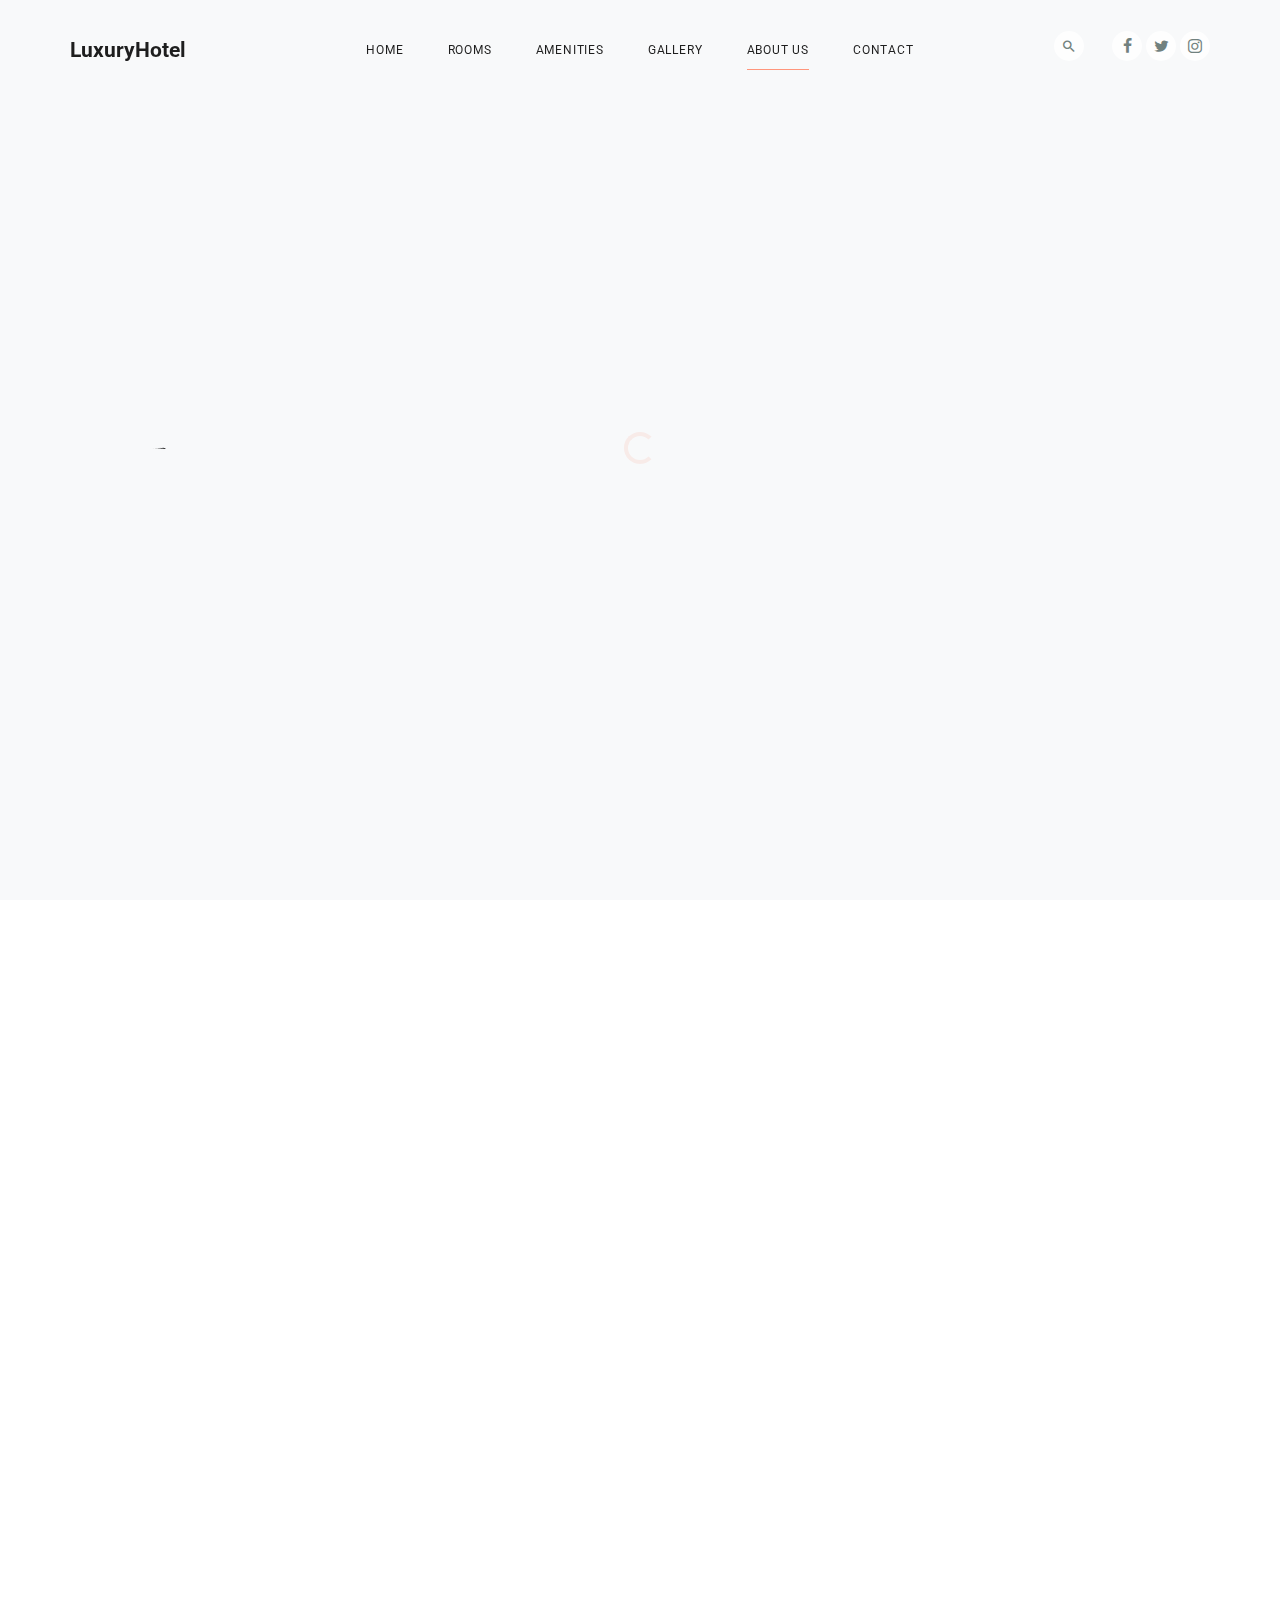
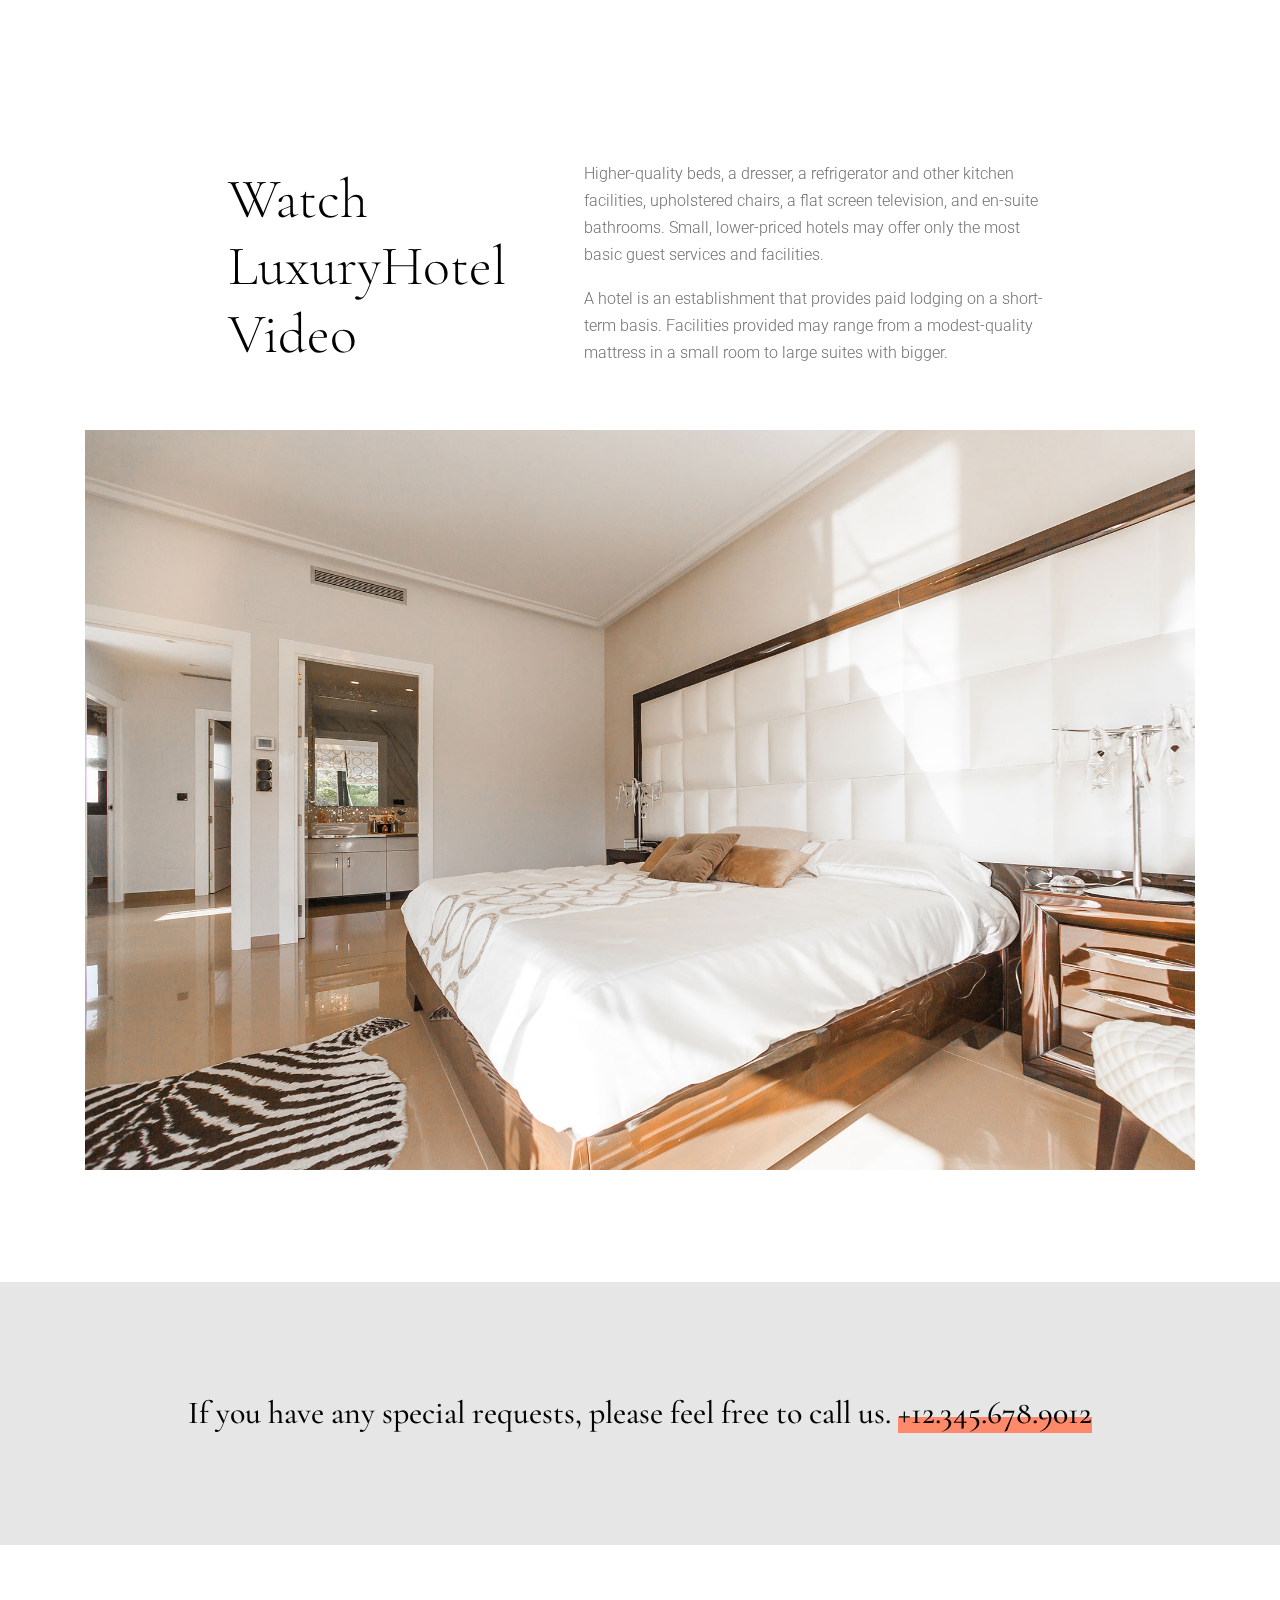
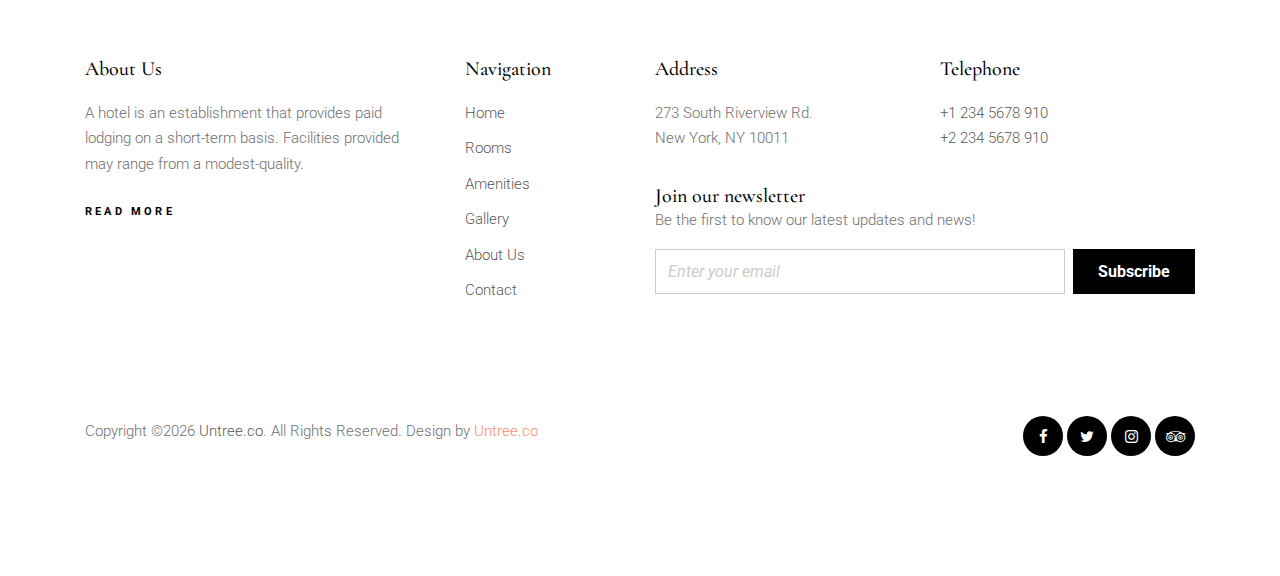
==== about.html @ 6762f660 "comienzo del proyecto" ====
<!-- /*
* Template Name: LuxuryHotel
* Template Author: Untree.co
* Tempalte URI: https://untree.co/
* License: https://creativecommons.org/licenses/by/3.0/
*/ -->
<!doctype html>
<html lang="en">

<head>
  <meta charset="utf-8">
  <meta name="viewport" content="width=device-width, initial-scale=1, shrink-to-fit=no">
  <meta name="author" content="Untree.co">
  <link rel="shortcut icon" href="favicon.png">

  <meta name="description" content="" />
  <meta name="keywords" content="" />

    <link href="https://fonts.googleapis.com/css?family=Cormorant+Garamond:400,500i,700|Roboto:300,400,500,700&display=swap" rel="stylesheet">

    <link rel="stylesheet" href="css/vendor/icomoon/style.css">
    <link rel="stylesheet" href="css/vendor/owl.carousel.min.css">
    <link rel="stylesheet" href="css/vendor/aos.css">
    <link rel="stylesheet" href="css/vendor/animate.min.css">
    <link rel="stylesheet" href="css/vendor/bootstrap.css">
    <link rel="stylesheet" href="css/vendor/jquery.fancybox.min.css">

    <!-- Theme Style -->
    <link rel="stylesheet" href="css/style.css">

    <title>LuxuryHotel Free HTML Template by Untree.co</title>
  </head>
  <body>
    
    <div id="untree_co--overlayer"></div>
    <div class="loader">
      <div class="spinner-border text-primary" role="status">
        <span class="sr-only">Loading...</span>
      </div>
    </div>

    
    <nav class="untree_co--site-mobile-menu">
      <div class="close-wrap d-flex">
        <a href="#" class="d-flex ml-auto js-menu-toggle">
          <span class="close-label">Close</span>
          <div class="close-times">
            <span class="bar1"></span>
            <span class="bar2"></span>
          </div>
        </a>
      </div>
      <div class="site-mobile-inner"></div>
    </nav>


    <div class="untree_co--site-wrap">

      <nav class="untree_co--site-nav dark js-sticky-nav">
        <div class="container d-flex align-items-center">
          <div class="logo-wrap">
            <a href="index.html" class="untree_co--site-logo">LuxuryHotel</a>
          </div>
          <div class="site-nav-ul-wrap text-center d-none d-lg-block">
            <ul class="site-nav-ul js-clone-nav">
              <li><a href="index.html">Home</a></li>
              <li class="has-children">
                <a href="rooms.html">Rooms</a>
                <ul class="dropdown">
                  <li class="has-children">
                    <a href="#">King Bedroom</a>
                    <ul class="dropdown">
                      <li>
                        <a href="#">King Bedroom</a>
                      </li>
                      <li>
                        <a href="#">Queen &amp; Double Bedroom</a>
                      </li>
                      <li>
                        <a href="#">Le Voila Suite</a>
                      </li>
                    </ul>
                  </li>
                  <li>
                    <a href="#">Queen &amp; Double Bedroom</a>
                  </li>
                  <li>
                    <a href="#">Le Voila Suite</a>
                  </li>
                </ul>
              </li>
              <li><a href="amenities.html">Amenities</a></li>
              <li><a href="gallery.html">Gallery</a></li>
              <li class="active"><a href="about.html">About Us</a></li>
              <li><a href="contact.html">Contact</a></li>
            </ul>
          </div>
          <div class="icons-wrap text-md-right">

            <ul class="icons-top d-none d-lg-block">
              <li class="mr-4">
                <a href="#" class="js-search-toggle"><span class="icon-search2"></span></a>
              </li>
              <li>
                <a href="#"><span class="icon-facebook"></span></a>
              </li>
              <li>
                <a href="#"><span class="icon-twitter"></span></a>
              </li>
              <li>
                <a href="#"><span class="icon-instagram"></span></a>
              </li>
            </ul>

            <!-- Mobile Toggle -->
            <a href="#" class="d-block d-lg-none burger js-menu-toggle" data-toggle="collapse" data-target="#main-navbar">
              <span></span>
            </a>
          </div>
        </div>
      </nav>

      <main class="untree_co--site-main">
        

        <div class="untree_co--site-hero inner-page bg-light" style="background-color: #fff;">
          <div class="container">
            <div class="row align-items-center">
              <div class="col-md-9">
                <div class="site-hero-contents" data-aos="fade-up">
                  <h1 class="hero-heading">About Luxury Hotel</h1>
                  <div class="sub-text w-75">
                    <p>Facilities provided may range from a modest-quality mattress in a small room to large suites with bigger.</p>
                  </div>
                </div>
              </div>
            </div>
          </div>
        </div>
        
        <div class="untree_co--site-section">

          <div class="container-fluid px-md-0">

            <div class="row justify-content-center text-center pt-0 pb-5">  
              <div class="col-lg-6 section-heading" data-aos="fade-up">
                <h3 class="text-center">The Management</h3>
              </div>
            </div>
            
            <div class="row no-gutters">
              <div class="col-md-4"  data-aos="fade-up">
                 <img src="images/room_1_b.jpg" alt="Image" class="img-fluid" data-jarallax-element="-140">
              </div>
              <div class="col-md-8">
                <div class="row justify-content-center">
                  <div class="col-md-10">
                    <h3 class="mb-4" data-aos="fade-up">Philosophy</h3>
                    <div class="row">
                      <div class="col-md-6" data-aos="fade-up">
                        
                        <p>A hotel is an establishment that provides paid lodging on a short-term basis. Facilities provided may range from a modest-quality mattress in a small room to large suites with bigger.</p>                  

                        <p>Higher-quality beds, a dresser, a refrigerator and other kitchen facilities, upholstered chairs, a flat screen television, and en-suite bathrooms. Small, lower-priced hotels may offer only the most basic guest services and facilities. </p>
                    
                      </div>
                      <div class="col-md-6"  data-aos="fade-up">
                        <p>Larger, higher-priced hotels may provide additional guest facilities such as a swimming pool, business centre (with computers, printers, and other office equipment), childcare, conference and event facilities, tennis or basketball courts, gymnasium, restaurants, day spa, and social function services.</p>
                      </div>
                    </div>
                  </div>
                </div>
                
              </div>
            </div>
            
          </div>

        </div>

        <div class="untree_co--site-section pt-0">
          <div class="container">
            <div class="row justify-content-center">
              <div class="col-md-9">
                <div class="row mb-5 align-items-center">
                  <div class="col-md-5 mr-auto">
                    <h2 class="display-4">Watch LuxuryHotel Video</h2>
                  </div>
                  <div class="col-md-7 ml-auto">
                     <p>Higher-quality beds, a dresser, a refrigerator and other kitchen facilities, upholstered chairs, a flat screen television, and en-suite bathrooms. Small, lower-priced hotels may offer only the most basic guest services and facilities. </p>
                     <p>A hotel is an establishment that provides paid lodging on a short-term basis. Facilities provided may range from a modest-quality mattress in a small room to large suites with bigger.</p>                  
                  </div>
                </div>
              </div>
            </div>
            <div class="row">
              <div class="col-md-12">
                <img src="images/slider_2.jpg" alt="Image" class="img-fluid">
              </div>
            </div>
          </div>
        </div>

        <div class="untree_co--site-section py-5 bg-body-darker cta">
          <div class="container">
            <div class="row">
              <div class="col-12 text-center">
                <h3 class="m-0 p-0">If you have any special requests, please feel free to call us. <a href="tel://+123456789012">+12.345.678.9012</a></h3>
              </div>
            </div>
          </div>
        </div>

      </main>
      <footer class="untree_co--site-footer">

        <div class="container">
          <div class="row">
            <div class="col-md-4 pr-md-5">
              <h3>About Us</h3>
              <p>A hotel is an establishment that provides paid lodging on a short-term basis. Facilities provided may range from a modest-quality.</p>
              <p><a href="#" class="readmore">Read more</a></p>
            </div>
            <div class="col-md-8 ml-auto">
              <div class="row">
                <div class="col-md-3">
                  <h3>Navigation</h3>
                  <ul class="list-unstyled">
                    <li><a href="#">Home</a></li>
                    <li><a href="#">Rooms</a></li>
                    <li><a href="#">Amenities</a></li>
                    <li><a href="#">Gallery</a></li>
                    <li><a href="#">About Us</a></li>
                    <li><a href="#">Contact</a></li>
                  </ul>
                </div>
                <div class="col-md-9 ml-auto">
                  <div class="row mb-3">
                    <div class="col-md-6">
                      <h3>Address</h3>
                      <address>273 South Riverview Rd. <br> New York, NY 10011</address>
                    </div>
                    <div class="col-md-6">
                      <h3>Telephone</h3>
                      <p>
                        <a href="#">+1 234 5678 910</a> <br>
                        <a href="#">+2 234 5678 910</a>
                      </p>
                    </div>
                  </div>

                  <h3 class="mb-0">Join our newsletter</h3>
                  <p>Be the first to know our latest updates and news!</p>
                  <form action="#" method="" class="form-subscribe">
                    <div class="form-group d-flex">
                      <input type="email" class="form-control mr-2" placeholder="Enter your email">
                      <input type="submit" value="Subscribe" class="btn btn-black px-4 text-white">
                    </div>
                  </form>
                </div>
                
              </div>
            </div>
          </div>
          <div class="row mt-5 pt-5 align-items-center">
            <div class="col-md-6 text-md-left">
              <!-- Link back to Untree.co can't be removed. Template is licensed under CC BY 3.0. If you purchased a license you can remove this. -->
              <p>
                Copyright &copy;<script>document.write(new Date().getFullYear());</script> <a href="index.html">Untree.co</a>. All Rights Reserved. Design by <a href="https://untree.co/" target="_blank" class="text-primary">Untree.co</a>
              </p>
            <!-- Link back to Untree.co can't be removed. Template is licensed under CC BY 3.0. If you purchased a license you can remove this. -->
            </div>
            <div class="col-md-6 text-md-right">
              <ul class="icons-top icons-dark">
              <li>
                <a href="#"><span class="icon-facebook"></span></a>
              </li>
              <li>
                <a href="#"><span class="icon-twitter"></span></a>
              </li>
              <li>
                <a href="#"><span class="icon-instagram"></span></a>
              </li>
              <li>
                <a href="#"><span class="icon-tripadvisor"></span></a>
              </li>
            </ul>

            </div>
          </div>
        </div>
        
      </footer>
    </div>
    <!-- Search -->
    <div class="search-wrap">
      <a href="#" class="close-search js-search-toggle">
        <span>Close</span>
      </a>
      <div class="container">
        <div class="row justify-content-center align-items-center text-center">
          <div class="col-md-12">
            <form action="#">
              <input type="search" name="s" id="s" placeholder="Type a keyword and hit enter..."  autocomplete="false">
            </form>    
          </div>
        </div>
      </div>
    </div>

    <script src="js/vendor/jquery-3.3.1.min.js"></script>
    <script src="js/vendor/popper.min.js"></script>
    <script src="js/vendor/bootstrap.min.js"></script>

    <script src="js/vendor/owl.carousel.min.js"></script>
    
    <script src="js/vendor/jarallax.min.js"></script>
    <script src="js/vendor/jarallax-element.min.js"></script>
    <script src="js/vendor/ofi.min.js"></script>

    <script src="js/vendor/aos.js"></script>

    <script src="js/vendor/jquery.lettering.js"></script>
    <script src="js/vendor/jquery.sticky.js"></script>

    <script src="js/vendor/jquery.fancybox.min.js"></script>

    <script src="js/vendor/TweenMax.min.js"></script>
    <script src="js/vendor/ScrollMagic.min.js"></script>
    <script src="js/vendor/scrollmagic.animation.gsap.min.js"></script>
    <script src="js/vendor/debug.addIndicators.min.js"></script>


    <script src="js/main.js"></script>
  </body>
</html>
---- css/vendor/icomoon/style.css ----
@font-face {
  font-family: 'icomoon';
  src:  url('fonts/icomoon.eot?10si43');
  src:  url('fonts/icomoon.eot?10si43#iefix') format('embedded-opentype'),
    url('fonts/icomoon.ttf?10si43') format('truetype'),
    url('fonts/icomoon.woff?10si43') format('woff'),
    url('fonts/icomoon.svg?10si43#icomoon') format('svg');
  font-weight: normal;
  font-style: normal;
}

[class^="icon-"], [class*=" icon-"] {
  /* use !important to prevent issues with browser extensions that change fonts */
  font-family: 'icomoon' !important;
  speak: none;
  font-style: normal;
  font-weight: normal;
  font-variant: normal;
  text-transform: none;
  line-height: 1;

  /* Better Font Rendering =========== */
  -webkit-font-smoothing: antialiased;
  -moz-osx-font-smoothing: grayscale;
}

.icon-asterisk:before {
  content: "\f069";
}
.icon-plus:before {
  content: "\f067";
}
.icon-question:before {
  content: "\f128";
}
.icon-minus:before {
  content: "\f068";
}
.icon-glass:before {
  content: "\f000";
}
.icon-music:before {
  content: "\f001";
}
.icon-search:before {
  content: "\f002";
}
.icon-envelope-o:before {
  content: "\f003";
}
.icon-heart:before {
  content: "\f004";
}
.icon-star:before {
  content: "\f005";
}
.icon-star-o:before {
  content: "\f006";
}
.icon-user:before {
  content: "\f007";
}
.icon-film:before {
  content: "\f008";
}
.icon-th-large:before {
  content: "\f009";
}
.icon-th:before {
  content: "\f00a";
}
.icon-th-list:before {
  content: "\f00b";
}
.icon-check:before {
  content: "\f00c";
}
.icon-close:before {
  content: "\f00d";
}
.icon-remove:before {
  content: "\f00d";
}
.icon-times:before {
  content: "\f00d";
}
.icon-search-plus:before {
  content: "\f00e";
}
.icon-search-minus:before {
  content: "\f010";
}
.icon-power-off:before {
  content: "\f011";
}
.icon-signal:before {
  content: "\f012";
}
.icon-cog:before {
  content: "\f013";
}
.icon-gear:before {
  content: "\f013";
}
.icon-trash-o:before {
  content: "\f014";
}
.icon-home:before {
  content: "\f015";
}
.icon-file-o:before {
  content: "\f016";
}
.icon-clock-o:before {
  content: "\f017";
}
.icon-road:before {
  content: "\f018";
}
.icon-download:before {
  content: "\f019";
}
.icon-arrow-circle-o-down:before {
  content: "\f01a";
}
.icon-arrow-circle-o-up:before {
  content: "\f01b";
}
.icon-inbox:before {
  content: "\f01c";
}
.icon-play-circle-o:before {
  content: "\f01d";
}
.icon-repeat:before {
  content: "\f01e";
}
.icon-rotate-right:before {
  content: "\f01e";
}
.icon-refresh:before {
  content: "\f021";
}
.icon-list-alt:before {
  content: "\f022";
}
.icon-lock:before {
  content: "\f023";
}
.icon-flag:before {
  content: "\f024";
}
.icon-headphones:before {
  content: "\f025";
}
.icon-volume-off:before {
  content: "\f026";
}
.icon-volume-down:before {
  content: "\f027";
}
.icon-volume-up:before {
  content: "\f028";
}
.icon-qrcode:before {
  content: "\f029";
}
.icon-barcode:before {
  content: "\f02a";
}
.icon-tag:before {
  content: "\f02b";
}
.icon-tags:before {
  content: "\f02c";
}
.icon-book:before {
  content: "\f02d";
}
.icon-bookmark:before {
  content: "\f02e";
}
.icon-print:before {
  content: "\f02f";
}
.icon-camera:before {
  content: "\f030";
}
.icon-font:before {
  content: "\f031";
}
.icon-bold:before {
  content: "\f032";
}
.icon-italic:before {
  content: "\f033";
}
.icon-text-height:before {
  content: "\f034";
}
.icon-text-width:before {
  content: "\f035";
}
.icon-align-left:before {
  content: "\f036";
}
.icon-align-center:before {
  content: "\f037";
}
.icon-align-right:before {
  content: "\f038";
}
.icon-align-justify:before {
  content: "\f039";
}
.icon-list:before {
  content: "\f03a";
}
.icon-dedent:before {
  content: "\f03b";
}
.icon-outdent:before {
  content: "\f03b";
}
.icon-indent:before {
  content: "\f03c";
}
.icon-video-camera:before {
  content: "\f03d";
}
.icon-image:before {
  content: "\f03e";
}
.icon-photo:before {
  content: "\f03e";
}
.icon-picture-o:before {
  content: "\f03e";
}
.icon-pencil:before {
  content: "\f040";
}
.icon-map-marker:before {
  content: "\f041";
}
.icon-adjust:before {
  content: "\f042";
}
.icon-tint:before {
  content: "\f043";
}
.icon-edit:before {
  content: "\f044";
}
.icon-pencil-square-o:before {
  content: "\f044";
}
.icon-share-square-o:before {
  content: "\f045";
}
.icon-check-square-o:before {
  content: "\f046";
}
.icon-arrows:before {
  content: "\f047";
}
.icon-step-backward:before {
  content: "\f048";
}
.icon-fast-backward:before {
  content: "\f049";
}
.icon-backward:before {
  content: "\f04a";
}
.icon-play:before {
  content: "\f04b";
}
.icon-pause:before {
  content: "\f04c";
}
.icon-stop:before {
  content: "\f04d";
}
.icon-forward:before {
  content: "\f04e";
}
.icon-fast-forward:before {
  content: "\f050";
}
.icon-step-forward:before {
  content: "\f051";
}
.icon-eject:before {
  content: "\f052";
}
.icon-chevron-left:before {
  content: "\f053";
}
.icon-chevron-right:before {
  content: "\f054";
}
.icon-plus-circle:before {
  content: "\f055";
}
.icon-minus-circle:before {
  content: "\f056";
}
.icon-times-circle:before {
  content: "\f057";
}
.icon-check-circle:before {
  content: "\f058";
}
.icon-question-circle:before {
  content: "\f059";
}
.icon-info-circle:before {
  content: "\f05a";
}
.icon-crosshairs:before {
  content: "\f05b";
}
.icon-times-circle-o:before {
  content: "\f05c";
}
.icon-check-circle-o:before {
  content: "\f05d";
}
.icon-ban:before {
  content: "\f05e";
}
.icon-arrow-left:before {
  content: "\f060";
}
.icon-arrow-right:before {
  content: "\f061";
}
.icon-arrow-up:before {
  content: "\f062";
}
.icon-arrow-down:before {
  content: "\f063";
}
.icon-mail-forward:before {
  content: "\f064";
}
.icon-share:before {
  content: "\f064";
}
.icon-expand:before {
  content: "\f065";
}
.icon-compress:before {
  content: "\f066";
}
.icon-exclamation-circle:before {
  content: "\f06a";
}
.icon-gift:before {
  content: "\f06b";
}
.icon-leaf:before {
  content: "\f06c";
}
.icon-fire:before {
  content: "\f06d";
}
.icon-eye:before {
  content: "\f06e";
}
.icon-eye-slash:before {
  content: "\f070";
}
.icon-exclamation-triangle:before {
  content: "\f071";
}
.icon-warning:before {
  content: "\f071";
}
.icon-plane:before {
  content: "\f072";
}
.icon-calendar:before {
  content: "\f073";
}
.icon-random:before {
  content: "\f074";
}
.icon-comment:before {
  content: "\f075";
}
.icon-magnet:before {
  content: "\f076";
}
.icon-chevron-up:before {
  content: "\f077";
}
.icon-chevron-down:before {
  content: "\f078";
}
.icon-retweet:before {
  content: "\f079";
}
.icon-shopping-cart:before {
  content: "\f07a";
}
.icon-folder:before {
  content: "\f07b";
}
.icon-folder-open:before {
  content: "\f07c";
}
.icon-arrows-v:before {
  content: "\f07d";
}
.icon-arrows-h:before {
  content: "\f07e";
}
.icon-bar-chart:before {
  content: "\f080";
}
.icon-bar-chart-o:before {
  content: "\f080";
}
.icon-twitter-square:before {
  content: "\f081";
}
.icon-facebook-square:before {
  content: "\f082";
}
.icon-camera-retro:before {
  content: "\f083";
}
.icon-key:before {
  content: "\f084";
}
.icon-cogs:before {
  content: "\f085";
}
.icon-gears:before {
  content: "\f085";
}
.icon-comments:before {
  content: "\f086";
}
.icon-thumbs-o-up:before {
  content: "\f087";
}
.icon-thumbs-o-down:before {
  content: "\f088";
}
.icon-star-half:before {
  content: "\f089";
}
.icon-heart-o:before {
  content: "\f08a";
}
.icon-sign-out:before {
  content: "\f08b";
}
.icon-linkedin-square:before {
  content: "\f08c";
}
.icon-thumb-tack:before {
  content: "\f08d";
}
.icon-external-link:before {
  content: "\f08e";
}
.icon-sign-in:before {
  content: "\f090";
}
.icon-trophy:before {
  content: "\f091";
}
.icon-github-square:before {
  content: "\f092";
}
.icon-upload:before {
  content: "\f093";
}
.icon-lemon-o:before {
  content: "\f094";
}
.icon-phone:before {
  content: "\f095";
}
.icon-square-o:before {
  content: "\f096";
}
.icon-bookmark-o:before {
  content: "\f097";
}
.icon-phone-square:before {
  content: "\f098";
}
.icon-twitter:before {
  content: "\f099";
}
.icon-facebook:before {
  content: "\f09a";
}
.icon-facebook-f:before {
  content: "\f09a";
}
.icon-github:before {
  content: "\f09b";
}
.icon-unlock:before {
  content: "\f09c";
}
.icon-credit-card:before {
  content: "\f09d";
}
.icon-feed:before {
  content: "\f09e";
}
.icon-rss:before {
  content: "\f09e";
}
.icon-hdd-o:before {
  content: "\f0a0";
}
.icon-bullhorn:before {
  content: "\f0a1";
}
.icon-bell-o:before {
  content: "\f0a2";
}
.icon-certificate:before {
  content: "\f0a3";
}
.icon-hand-o-right:before {
  content: "\f0a4";
}
.icon-hand-o-left:before {
  content: "\f0a5";
}
.icon-hand-o-up:before {
  content: "\f0a6";
}
.icon-hand-o-down:before {
  content: "\f0a7";
}
.icon-arrow-circle-left:before {
  content: "\f0a8";
}
.icon-arrow-circle-right:before {
  content: "\f0a9";
}
.icon-arrow-circle-up:before {
  content: "\f0aa";
}
.icon-arrow-circle-down:before {
  content: "\f0ab";
}
.icon-globe:before {
  content: "\f0ac";
}
.icon-wrench:before {
  content: "\f0ad";
}
.icon-tasks:before {
  content: "\f0ae";
}
.icon-filter:before {
  content: "\f0b0";
}
.icon-briefcase:before {
  content: "\f0b1";
}
.icon-arrows-alt:before {
  content: "\f0b2";
}
.icon-group:before {
  content: "\f0c0";
}
.icon-users:before {
  content: "\f0c0";
}
.icon-chain:before {
  content: "\f0c1";
}
.icon-link:before {
  content: "\f0c1";
}
.icon-cloud:before {
  content: "\f0c2";
}
.icon-flask:before {
  content: "\f0c3";
}
.icon-cut:before {
  content: "\f0c4";
}
.icon-scissors:before {
  content: "\f0c4";
}
.icon-copy:before {
  content: "\f0c5";
}
.icon-files-o:before {
  content: "\f0c5";
}
.icon-paperclip:before {
  content: "\f0c6";
}
.icon-floppy-o:before {
  content: "\f0c7";
}
.icon-save:before {
  content: "\f0c7";
}
.icon-square:before {
  content: "\f0c8";
}
.icon-bars:before {
  content: "\f0c9";
}
.icon-navicon:before {
  content: "\f0c9";
}
.icon-reorder:before {
  content: "\f0c9";
}
.icon-list-ul:before {
  content: "\f0ca";
}
.icon-list-ol:before {
  content: "\f0cb";
}
.icon-strikethrough:before {
  content: "\f0cc";
}
.icon-underline:before {
  content: "\f0cd";
}
.icon-table:before {
  content: "\f0ce";
}
.icon-magic:before {
  content: "\f0d0";
}
.icon-truck:before {
  content: "\f0d1";
}
.icon-pinterest:before {
  content: "\f0d2";
}
.icon-pinterest-square:before {
  content: "\f0d3";
}
.icon-google-plus-square:before {
  content: "\f0d4";
}
.icon-google-plus:before {
  content: "\f0d5";
}
.icon-money:before {
  content: "\f0d6";
}
.icon-caret-down:before {
  content: "\f0d7";
}
.icon-caret-up:before {
  content: "\f0d8";
}
.icon-caret-left:before {
  content: "\f0d9";
}
.icon-caret-right:before {
  content: "\f0da";
}
.icon-columns:before {
  content: "\f0db";
}
.icon-sort:before {
  content: "\f0dc";
}
.icon-unsorted:before {
  content: "\f0dc";
}
.icon-sort-desc:before {
  content: "\f0dd";
}
.icon-sort-down:before {
  content: "\f0dd";
}
.icon-sort-asc:before {
  content: "\f0de";
}
.icon-sort-up:before {
  content: "\f0de";
}
.icon-envelope:before {
  content: "\f0e0";
}
.icon-linkedin:before {
  content: "\f0e1";
}
.icon-rotate-left:before {
  content: "\f0e2";
}
.icon-undo:before {
  content: "\f0e2";
}
.icon-gavel:before {
  content: "\f0e3";
}
.icon-legal:before {
  content: "\f0e3";
}
.icon-dashboard:before {
  content: "\f0e4";
}
.icon-tachometer:before {
  content: "\f0e4";
}
.icon-comment-o:before {
  content: "\f0e5";
}
.icon-comments-o:before {
  content: "\f0e6";
}
.icon-bolt:before {
  content: "\f0e7";
}
.icon-flash:before {
  content: "\f0e7";
}
.icon-sitemap:before {
  content: "\f0e8";
}
.icon-umbrella:before {
  content: "\f0e9";
}
.icon-clipboard:before {
  content: "\f0ea";
}
.icon-paste:before {
  content: "\f0ea";
}
.icon-lightbulb-o:before {
  content: "\f0eb";
}
.icon-exchange:before {
  content: "\f0ec";
}
.icon-cloud-download:before {
  content: "\f0ed";
}
.icon-cloud-upload:before {
  content: "\f0ee";
}
.icon-user-md:before {
  content: "\f0f0";
}
.icon-stethoscope:before {
  content: "\f0f1";
}
.icon-suitcase:before {
  content: "\f0f2";
}
.icon-bell:before {
  content: "\f0f3";
}
.icon-coffee:before {
  content: "\f0f4";
}
.icon-cutlery:before {
  content: "\f0f5";
}
.icon-file-text-o:before {
  content: "\f0f6";
}
.icon-building-o:before {
  content: "\f0f7";
}
.icon-hospital-o:before {
  content: "\f0f8";
}
.icon-ambulance:before {
  content: "\f0f9";
}
.icon-medkit:before {
  content: "\f0fa";
}
.icon-fighter-jet:before {
  content: "\f0fb";
}
.icon-beer:before {
  content: "\f0fc";
}
.icon-h-square:before {
  content: "\f0fd";
}
.icon-plus-square:before {
  content: "\f0fe";
}
.icon-angle-double-left:before {
  content: "\f100";
}
.icon-angle-double-right:before {
  content: "\f101";
}
.icon-angle-double-up:before {
  content: "\f102";
}
.icon-angle-double-down:before {
  content: "\f103";
}
.icon-angle-left:before {
  content: "\f104";
}
.icon-angle-right:before {
  content: "\f105";
}
.icon-angle-up:before {
  content: "\f106";
}
.icon-angle-down:before {
  content: "\f107";
}
.icon-desktop:before {
  content: "\f108";
}
.icon-laptop:before {
  content: "\f109";
}
.icon-tablet:before {
  content: "\f10a";
}
.icon-mobile:before {
  content: "\f10b";
}
.icon-mobile-phone:before {
  content: "\f10b";
}
.icon-circle-o:before {
  content: "\f10c";
}
.icon-quote-left:before {
  content: "\f10d";
}
.icon-quote-right:before {
  content: "\f10e";
}
.icon-spinner:before {
  content: "\f110";
}
.icon-circle:before {
  content: "\f111";
}
.icon-mail-reply:before {
  content: "\f112";
}
.icon-reply:before {
  content: "\f112";
}
.icon-github-alt:before {
  content: "\f113";
}
.icon-folder-o:before {
  content: "\f114";
}
.icon-folder-open-o:before {
  content: "\f115";
}
.icon-smile-o:before {
  content: "\f118";
}
.icon-frown-o:before {
  content: "\f119";
}
.icon-meh-o:before {
  content: "\f11a";
}
.icon-gamepad:before {
  content: "\f11b";
}
.icon-keyboard-o:before {
  content: "\f11c";
}
.icon-flag-o:before {
  content: "\f11d";
}
.icon-flag-checkered:before {
  content: "\f11e";
}
.icon-terminal:before {
  content: "\f120";
}
.icon-code:before {
  content: "\f121";
}
.icon-mail-reply-all:before {
  content: "\f122";
}
.icon-reply-all:before {
  content: "\f122";
}
.icon-star-half-empty:before {
  content: "\f123";
}
.icon-star-half-full:before {
  content: "\f123";
}
.icon-star-half-o:before {
  content: "\f123";
}
.icon-location-arrow:before {
  content: "\f124";
}
.icon-crop:before {
  content: "\f125";
}
.icon-code-fork:before {
  content: "\f126";
}
.icon-chain-broken:before {
  content: "\f127";
}
.icon-unlink:before {
  content: "\f127";
}
.icon-info:before {
  content: "\f129";
}
.icon-exclamation:before {
  content: "\f12a";
}
.icon-superscript:before {
  content: "\f12b";
}
.icon-subscript:before {
  content: "\f12c";
}
.icon-eraser:before {
  content: "\f12d";
}
.icon-puzzle-piece:before {
  content: "\f12e";
}
.icon-microphone:before {
  content: "\f130";
}
.icon-microphone-slash:before {
  content: "\f131";
}
.icon-shield:before {
  content: "\f132";
}
.icon-calendar-o:before {
  content: "\f133";
}
.icon-fire-extinguisher:before {
  content: "\f134";
}
.icon-rocket:before {
  content: "\f135";
}
.icon-maxcdn:before {
  content: "\f136";
}
.icon-chevron-circle-left:before {
  content: "\f137";
}
.icon-chevron-circle-right:before {
  content: "\f138";
}
.icon-chevron-circle-up:before {
  content: "\f139";
}
.icon-chevron-circle-down:before {
  content: "\f13a";
}
.icon-html5:before {
  content: "\f13b";
}
.icon-css3:before {
  content: "\f13c";
}
.icon-anchor:before {
  content: "\f13d";
}
.icon-unlock-alt:before {
  content: "\f13e";
}
.icon-bullseye:before {
  content: "\f140";
}
.icon-ellipsis-h:before {
  content: "\f141";
}
.icon-ellipsis-v:before {
  content: "\f142";
}
.icon-rss-square:before {
  content: "\f143";
}
.icon-play-circle:before {
  content: "\f144";
}
.icon-ticket:before {
  content: "\f145";
}
.icon-minus-square:before {
  content: "\f146";
}
.icon-minus-square-o:before {
  content: "\f147";
}
.icon-level-up:before {
  content: "\f148";
}
.icon-level-down:before {
  content: "\f149";
}
.icon-check-square:before {
  content: "\f14a";
}
.icon-pencil-square:before {
  content: "\f14b";
}
.icon-external-link-square:before {
  content: "\f14c";
}
.icon-share-square:before {
  content: "\f14d";
}
.icon-compass:before {
  content: "\f14e";
}
.icon-caret-square-o-down:before {
  content: "\f150";
}
.icon-toggle-down:before {
  content: "\f150";
}
.icon-caret-square-o-up:before {
  content: "\f151";
}
.icon-toggle-up:before {
  content: "\f151";
}
.icon-caret-square-o-right:before {
  content: "\f152";
}
.icon-toggle-right:before {
  content: "\f152";
}
.icon-eur:before {
  content: "\f153";
}
.icon-euro:before {
  content: "\f153";
}
.icon-gbp:before {
  content: "\f154";
}
.icon-dollar:before {
  content: "\f155";
}
.icon-usd:before {
  content: "\f155";
}
.icon-inr:before {
  content: "\f156";
}
.icon-rupee:before {
  content: "\f156";
}
.icon-cny:before {
  content: "\f157";
}
.icon-jpy:before {
  content: "\f157";
}
.icon-rmb:before {
  content: "\f157";
}
.icon-yen:before {
  content: "\f157";
}
.icon-rouble:before {
  content: "\f158";
}
.icon-rub:before {
  content: "\f158";
}
.icon-ruble:before {
  content: "\f158";
}
.icon-krw:before {
  content: "\f159";
}
.icon-won:before {
  content: "\f159";
}
.icon-bitcoin:before {
  content: "\f15a";
}
.icon-btc:before {
  content: "\f15a";
}
.icon-file:before {
  content: "\f15b";
}
.icon-file-text:before {
  content: "\f15c";
}
.icon-sort-alpha-asc:before {
  content: "\f15d";
}
.icon-sort-alpha-desc:before {
  content: "\f15e";
}
.icon-sort-amount-asc:before {
  content: "\f160";
}
.icon-sort-amount-desc:before {
  content: "\f161";
}
.icon-sort-numeric-asc:before {
  content: "\f162";
}
.icon-sort-numeric-desc:before {
  content: "\f163";
}
.icon-thumbs-up:before {
  content: "\f164";
}
.icon-thumbs-down:before {
  content: "\f165";
}
.icon-youtube-square:before {
  content: "\f166";
}
.icon-youtube:before {
  content: "\f167";
}
.icon-xing:before {
  content: "\f168";
}
.icon-xing-square:before {
  content: "\f169";
}
.icon-youtube-play:before {
  content: "\f16a";
}
.icon-dropbox:before {
  content: "\f16b";
}
.icon-stack-overflow:before {
  content: "\f16c";
}
.icon-instagram:before {
  content: "\f16d";
}
.icon-flickr:before {
  content: "\f16e";
}
.icon-adn:before {
  content: "\f170";
}
.icon-bitbucket:before {
  content: "\f171";
}
.icon-bitbucket-square:before {
  content: "\f172";
}
.icon-tumblr:before {
  content: "\f173";
}
.icon-tumblr-square:before {
  content: "\f174";
}
.icon-long-arrow-down:before {
  content: "\f175";
}
.icon-long-arrow-up:before {
  content: "\f176";
}
.icon-long-arrow-left:before {
  content: "\f177";
}
.icon-long-arrow-right:before {
  content: "\f178";
}
.icon-apple:before {
  content: "\f179";
}
.icon-windows:before {
  content: "\f17a";
}
.icon-android:before {
  content: "\f17b";
}
.icon-linux:before {
  content: "\f17c";
}
.icon-dribbble:before {
  content: "\f17d";
}
.icon-skype:before {
  content: "\f17e";
}
.icon-foursquare:before {
  content: "\f180";
}
.icon-trello:before {
  content: "\f181";
}
.icon-female:before {
  content: "\f182";
}
.icon-male:before {
  content: "\f183";
}
.icon-gittip:before {
  content: "\f184";
}
.icon-gratipay:before {
  content: "\f184";
}
.icon-sun-o:before {
  content: "\f185";
}
.icon-moon-o:before {
  content: "\f186";
}
.icon-archive:before {
  content: "\f187";
}
.icon-bug:before {
  content: "\f188";
}
.icon-vk:before {
  content: "\f189";
}
.icon-weibo:before {
  content: "\f18a";
}
.icon-renren:before {
  content: "\f18b";
}
.icon-pagelines:before {
  content: "\f18c";
}
.icon-stack-exchange:before {
  content: "\f18d";
}
.icon-arrow-circle-o-right:before {
  content: "\f18e";
}
.icon-arrow-circle-o-left:before {
  content: "\f190";
}
.icon-caret-square-o-left:before {
  content: "\f191";
}
.icon-toggle-left:before {
  content: "\f191";
}
.icon-dot-circle-o:before {
  content: "\f192";
}
.icon-wheelchair:before {
  content: "\f193";
}
.icon-vimeo-square:before {
  content: "\f194";
}
.icon-try:before {
  content: "\f195";
}
.icon-turkish-lira:before {
  content: "\f195";
}
.icon-plus-square-o:before {
  content: "\f196";
}
.icon-space-shuttle:before {
  content: "\f197";
}
.icon-slack:before {
  content: "\f198";
}
.icon-envelope-square:before {
  content: "\f199";
}
.icon-wordpress:before {
  content: "\f19a";
}
.icon-openid:before {
  content: "\f19b";
}
.icon-bank:before {
  content: "\f19c";
}
.icon-institution:before {
  content: "\f19c";
}
.icon-university:before {
  content: "\f19c";
}
.icon-graduation-cap:before {
  content: "\f19d";
}
.icon-mortar-board:before {
  content: "\f19d";
}
.icon-yahoo:before {
  content: "\f19e";
}
.icon-google:before {
  content: "\f1a0";
}
.icon-reddit:before {
  content: "\f1a1";
}
.icon-reddit-square:before {
  content: "\f1a2";
}
.icon-stumbleupon-circle:before {
  content: "\f1a3";
}
.icon-stumbleupon:before {
  content: "\f1a4";
}
.icon-delicious:before {
  content: "\f1a5";
}
.icon-digg:before {
  content: "\f1a6";
}
.icon-pied-piper-pp:before {
  content: "\f1a7";
}
.icon-pied-piper-alt:before {
  content: "\f1a8";
}
.icon-drupal:before {
  content: "\f1a9";
}
.icon-joomla:before {
  content: "\f1aa";
}
.icon-language:before {
  content: "\f1ab";
}
.icon-fax:before {
  content: "\f1ac";
}
.icon-building:before {
  content: "\f1ad";
}
.icon-child:before {
  content: "\f1ae";
}
.icon-paw:before {
  content: "\f1b0";
}
.icon-spoon:before {
  content: "\f1b1";
}
.icon-cube:before {
  content: "\f1b2";
}
.icon-cubes:before {
  content: "\f1b3";
}
.icon-behance:before {
  content: "\f1b4";
}
.icon-behance-square:before {
  content: "\f1b5";
}
.icon-steam:before {
  content: "\f1b6";
}
.icon-steam-square:before {
  content: "\f1b7";
}
.icon-recycle:before {
  content: "\f1b8";
}
.icon-automobile:before {
  content: "\f1b9";
}
.icon-car:before {
  content: "\f1b9";
}
.icon-cab:before {
  content: "\f1ba";
}
.icon-taxi:before {
  content: "\f1ba";
}
.icon-tree:before {
  content: "\f1bb";
}
.icon-spotify:before {
  content: "\f1bc";
}
.icon-deviantart:before {
  content: "\f1bd";
}
.icon-soundcloud:before {
  content: "\f1be";
}
.icon-database:before {
  content: "\f1c0";
}
.icon-file-pdf-o:before {
  content: "\f1c1";
}
.icon-file-word-o:before {
  content: "\f1c2";
}
.icon-file-excel-o:before {
  content: "\f1c3";
}
.icon-file-powerpoint-o:before {
  content: "\f1c4";
}
.icon-file-image-o:before {
  content: "\f1c5";
}
.icon-file-photo-o:before {
  content: "\f1c5";
}
.icon-file-picture-o:before {
  content: "\f1c5";
}
.icon-file-archive-o:before {
  content: "\f1c6";
}
.icon-file-zip-o:before {
  content: "\f1c6";
}
.icon-file-audio-o:before {
  content: "\f1c7";
}
.icon-file-sound-o:before {
  content: "\f1c7";
}
.icon-file-movie-o:before {
  content: "\f1c8";
}
.icon-file-video-o:before {
  content: "\f1c8";
}
.icon-file-code-o:before {
  content: "\f1c9";
}
.icon-vine:before {
  content: "\f1ca";
}
.icon-codepen:before {
  content: "\f1cb";
}
.icon-jsfiddle:before {
  content: "\f1cc";
}
.icon-life-bouy:before {
  content: "\f1cd";
}
.icon-life-buoy:before {
  content: "\f1cd";
}
.icon-life-ring:before {
  content: "\f1cd";
}
.icon-life-saver:before {
  content: "\f1cd";
}
.icon-support:before {
  content: "\f1cd";
}
.icon-circle-o-notch:before {
  content: "\f1ce";
}
.icon-ra:before {
  content: "\f1d0";
}
.icon-rebel:before {
  content: "\f1d0";
}
.icon-resistance:before {
  content: "\f1d0";
}
.icon-empire:before {
  content: "\f1d1";
}
.icon-ge:before {
  content: "\f1d1";
}
.icon-git-square:before {
  content: "\f1d2";
}
.icon-git:before {
  content: "\f1d3";
}
.icon-hacker-news:before {
  content: "\f1d4";
}
.icon-y-combinator-square:before {
  content: "\f1d4";
}
.icon-yc-square:before {
  content: "\f1d4";
}
.icon-tencent-weibo:before {
  content: "\f1d5";
}
.icon-qq:before {
  content: "\f1d6";
}
.icon-wechat:before {
  content: "\f1d7";
}
.icon-weixin:before {
  content: "\f1d7";
}
.icon-paper-plane:before {
  content: "\f1d8";
}
.icon-send:before {
  content: "\f1d8";
}
.icon-paper-plane-o:before {
  content: "\f1d9";
}
.icon-send-o:before {
  content: "\f1d9";
}
.icon-history:before {
  content: "\f1da";
}
.icon-circle-thin:before {
  content: "\f1db";
}
.icon-header:before {
  content: "\f1dc";
}
.icon-paragraph:before {
  content: "\f1dd";
}
.icon-sliders:before {
  content: "\f1de";
}
.icon-share-alt:before {
  content: "\f1e0";
}
.icon-share-alt-square:before {
  content: "\f1e1";
}
.icon-bomb:before {
  content: "\f1e2";
}
.icon-futbol-o:before {
  content: "\f1e3";
}
.icon-soccer-ball-o:before {
  content: "\f1e3";
}
.icon-tty:before {
  content: "\f1e4";
}
.icon-binoculars:before {
  content: "\f1e5";
}
.icon-plug:before {
  content: "\f1e6";
}
.icon-slideshare:before {
  content: "\f1e7";
}
.icon-twitch:before {
  content: "\f1e8";
}
.icon-yelp:before {
  content: "\f1e9";
}
.icon-newspaper-o:before {
  content: "\f1ea";
}
.icon-wifi:before {
  content: "\f1eb";
}
.icon-calculator:before {
  content: "\f1ec";
}
.icon-paypal:before {
  content: "\f1ed";
}
.icon-google-wallet:before {
  content: "\f1ee";
}
.icon-cc-visa:before {
  content: "\f1f0";
}
.icon-cc-mastercard:before {
  content: "\f1f1";
}
.icon-cc-discover:before {
  content: "\f1f2";
}
.icon-cc-amex:before {
  content: "\f1f3";
}
.icon-cc-paypal:before {
  content: "\f1f4";
}
.icon-cc-stripe:before {
  content: "\f1f5";
}
.icon-bell-slash:before {
  content: "\f1f6";
}
.icon-bell-slash-o:before {
  content: "\f1f7";
}
.icon-trash:before {
  content: "\f1f8";
}
.icon-copyright:before {
  content: "\f1f9";
}
.icon-at:before {
  content: "\f1fa";
}
.icon-eyedropper:before {
  content: "\f1fb";
}
.icon-paint-brush:before {
  content: "\f1fc";
}
.icon-birthday-cake:before {
  content: "\f1fd";
}
.icon-area-chart:before {
  content: "\f1fe";
}
.icon-pie-chart:before {
  content: "\f200";
}
.icon-line-chart:before {
  content: "\f201";
}
.icon-lastfm:before {
  content: "\f202";
}
.icon-lastfm-square:before {
  content: "\f203";
}
.icon-toggle-off:before {
  content: "\f204";
}
.icon-toggle-on:before {
  content: "\f205";
}
.icon-bicycle:before {
  content: "\f206";
}
.icon-bus:before {
  content: "\f207";
}
.icon-ioxhost:before {
  content: "\f208";
}
.icon-angellist:before {
  content: "\f209";
}
.icon-cc:before {
  content: "\f20a";
}
.icon-ils:before {
  content: "\f20b";
}
.icon-shekel:before {
  content: "\f20b";
}
.icon-sheqel:before {
  content: "\f20b";
}
.icon-meanpath:before {
  content: "\f20c";
}
.icon-buysellads:before {
  content: "\f20d";
}
.icon-connectdevelop:before {
  content: "\f20e";
}
.icon-dashcube:before {
  content: "\f210";
}
.icon-forumbee:before {
  content: "\f211";
}
.icon-leanpub:before {
  content: "\f212";
}
.icon-sellsy:before {
  content: "\f213";
}
.icon-shirtsinbulk:before {
  content: "\f214";
}
.icon-simplybuilt:before {
  content: "\f215";
}
.icon-skyatlas:before {
  content: "\f216";
}
.icon-cart-plus:before {
  content: "\f217";
}
.icon-cart-arrow-down:before {
  content: "\f218";
}
.icon-diamond:before {
  content: "\f219";
}
.icon-ship:before {
  content: "\f21a";
}
.icon-user-secret:before {
  content: "\f21b";
}
.icon-motorcycle:before {
  content: "\f21c";
}
.icon-street-view:before {
  content: "\f21d";
}
.icon-heartbeat:before {
  content: "\f21e";
}
.icon-venus:before {
  content: "\f221";
}
.icon-mars:before {
  content: "\f222";
}
.icon-mercury:before {
  content: "\f223";
}
.icon-intersex:before {
  content: "\f224";
}
.icon-transgender:before {
  content: "\f224";
}
.icon-transgender-alt:before {
  content: "\f225";
}
.icon-venus-double:before {
  content: "\f226";
}
.icon-mars-double:before {
  content: "\f227";
}
.icon-venus-mars:before {
  content: "\f228";
}
.icon-mars-stroke:before {
  content: "\f229";
}
.icon-mars-stroke-v:before {
  content: "\f22a";
}
.icon-mars-stroke-h:before {
  content: "\f22b";
}
.icon-neuter:before {
  content: "\f22c";
}
.icon-genderless:before {
  content: "\f22d";
}
.icon-facebook-official:before {
  content: "\f230";
}
.icon-pinterest-p:before {
  content: "\f231";
}
.icon-whatsapp:before {
  content: "\f232";
}
.icon-server:before {
  content: "\f233";
}
.icon-user-plus:before {
  content: "\f234";
}
.icon-user-times:before {
  content: "\f235";
}
.icon-bed:before {
  content: "\f236";
}
.icon-hotel:before {
  content: "\f236";
}
.icon-viacoin:before {
  content: "\f237";
}
.icon-train:before {
  content: "\f238";
}
.icon-subway:before {
  content: "\f239";
}
.icon-medium:before {
  content: "\f23a";
}
.icon-y-combinator:before {
  content: "\f23b";
}
.icon-yc:before {
  content: "\f23b";
}
.icon-optin-monster:before {
  content: "\f23c";
}
.icon-opencart:before {
  content: "\f23d";
}
.icon-expeditedssl:before {
  content: "\f23e";
}
.icon-battery:before {
  content: "\f240";
}
.icon-battery-4:before {
  content: "\f240";
}
.icon-battery-full:before {
  content: "\f240";
}
.icon-battery-3:before {
  content: "\f241";
}
.icon-battery-three-quarters:before {
  content: "\f241";
}
.icon-battery-2:before {
  content: "\f242";
}
.icon-battery-half:before {
  content: "\f242";
}
.icon-battery-1:before {
  content: "\f243";
}
.icon-battery-quarter:before {
  content: "\f243";
}
.icon-battery-0:before {
  content: "\f244";
}
.icon-battery-empty:before {
  content: "\f244";
}
.icon-mouse-pointer:before {
  content: "\f245";
}
.icon-i-cursor:before {
  content: "\f246";
}
.icon-object-group:before {
  content: "\f247";
}
.icon-object-ungroup:before {
  content: "\f248";
}
.icon-sticky-note:before {
  content: "\f249";
}
.icon-sticky-note-o:before {
  content: "\f24a";
}
.icon-cc-jcb:before {
  content: "\f24b";
}
.icon-cc-diners-club:before {
  content: "\f24c";
}
.icon-clone:before {
  content: "\f24d";
}
.icon-balance-scale:before {
  content: "\f24e";
}
.icon-hourglass-o:before {
  content: "\f250";
}
.icon-hourglass-1:before {
  content: "\f251";
}
.icon-hourglass-start:before {
  content: "\f251";
}
.icon-hourglass-2:before {
  content: "\f252";
}
.icon-hourglass-half:before {
  content: "\f252";
}
.icon-hourglass-3:before {
  content: "\f253";
}
.icon-hourglass-end:before {
  content: "\f253";
}
.icon-hourglass:before {
  content: "\f254";
}
.icon-hand-grab-o:before {
  content: "\f255";
}
.icon-hand-rock-o:before {
  content: "\f255";
}
.icon-hand-paper-o:before {
  content: "\f256";
}
.icon-hand-stop-o:before {
  content: "\f256";
}
.icon-hand-scissors-o:before {
  content: "\f257";
}
.icon-hand-lizard-o:before {
  content: "\f258";
}
.icon-hand-spock-o:before {
  content: "\f259";
}
.icon-hand-pointer-o:before {
  content: "\f25a";
}
.icon-hand-peace-o:before {
  content: "\f25b";
}
.icon-trademark:before {
  content: "\f25c";
}
.icon-registered:before {
  content: "\f25d";
}
.icon-creative-commons:before {
  content: "\f25e";
}
.icon-gg:before {
  content: "\f260";
}
.icon-gg-circle:before {
  content: "\f261";
}
.icon-tripadvisor:before {
  content: "\f262";
}
.icon-odnoklassniki:before {
  content: "\f263";
}
.icon-odnoklassniki-square:before {
  content: "\f264";
}
.icon-get-pocket:before {
  content: "\f265";
}
.icon-wikipedia-w:before {
  content: "\f266";
}
.icon-safari:before {
  content: "\f267";
}
.icon-chrome:before {
  content: "\f268";
}
.icon-firefox:before {
  content: "\f269";
}
.icon-opera:before {
  content: "\f26a";
}
.icon-internet-explorer:before {
  content: "\f26b";
}
.icon-television:before {
  content: "\f26c";
}
.icon-tv:before {
  content: "\f26c";
}
.icon-contao:before {
  content: "\f26d";
}
.icon-500px:before {
  content: "\f26e";
}
.icon-amazon:before {
  content: "\f270";
}
.icon-calendar-plus-o:before {
  content: "\f271";
}
.icon-calendar-minus-o:before {
  content: "\f272";
}
.icon-calendar-times-o:before {
  content: "\f273";
}
.icon-calendar-check-o:before {
  content: "\f274";
}
.icon-industry:before {
  content: "\f275";
}
.icon-map-pin:before {
  content: "\f276";
}
.icon-map-signs:before {
  content: "\f277";
}
.icon-map-o:before {
  content: "\f278";
}
.icon-map:before {
  content: "\f279";
}
.icon-commenting:before {
  content: "\f27a";
}
.icon-commenting-o:before {
  content: "\f27b";
}
.icon-houzz:before {
  content: "\f27c";
}
.icon-vimeo:before {
  content: "\f27d";
}
.icon-black-tie:before {
  content: "\f27e";
}
.icon-fonticons:before {
  content: "\f280";
}
.icon-reddit-alien:before {
  content: "\f281";
}
.icon-edge:before {
  content: "\f282";
}
.icon-credit-card-alt:before {
  content: "\f283";
}
.icon-codiepie:before {
  content: "\f284";
}
.icon-modx:before {
  content: "\f285";
}
.icon-fort-awesome:before {
  content: "\f286";
}
.icon-usb:before {
  content: "\f287";
}
.icon-product-hunt:before {
  content: "\f288";
}
.icon-mixcloud:before {
  content: "\f289";
}
.icon-scribd:before {
  content: "\f28a";
}
.icon-pause-circle:before {
  content: "\f28b";
}
.icon-pause-circle-o:before {
  content: "\f28c";
}
.icon-stop-circle:before {
  content: "\f28d";
}
.icon-stop-circle-o:before {
  content: "\f28e";
}
.icon-shopping-bag:before {
  content: "\f290";
}
.icon-shopping-basket:before {
  content: "\f291";
}
.icon-hashtag:before {
  content: "\f292";
}
.icon-bluetooth:before {
  content: "\f293";
}
.icon-bluetooth-b:before {
  content: "\f294";
}
.icon-percent:before {
  content: "\f295";
}
.icon-gitlab:before {
  content: "\f296";
}
.icon-wpbeginner:before {
  content: "\f297";
}
.icon-wpforms:before {
  content: "\f298";
}
.icon-envira:before {
  content: "\f299";
}
.icon-universal-access:before {
  content: "\f29a";
}
.icon-wheelchair-alt:before {
  content: "\f29b";
}
.icon-question-circle-o:before {
  content: "\f29c";
}
.icon-blind:before {
  content: "\f29d";
}
.icon-audio-description:before {
  content: "\f29e";
}
.icon-volume-control-phone:before {
  content: "\f2a0";
}
.icon-braille:before {
  content: "\f2a1";
}
.icon-assistive-listening-systems:before {
  content: "\f2a2";
}
.icon-american-sign-language-interpreting:before {
  content: "\f2a3";
}
.icon-asl-interpreting:before {
  content: "\f2a3";
}
.icon-deaf:before {
  content: "\f2a4";
}
.icon-deafness:before {
  content: "\f2a4";
}
.icon-hard-of-hearing:before {
  content: "\f2a4";
}
.icon-glide:before {
  content: "\f2a5";
}
.icon-glide-g:before {
  content: "\f2a6";
}
.icon-sign-language:before {
  content: "\f2a7";
}
.icon-signing:before {
  content: "\f2a7";
}
.icon-low-vision:before {
  content: "\f2a8";
}
.icon-viadeo:before {
  content: "\f2a9";
}
.icon-viadeo-square:before {
  content: "\f2aa";
}
.icon-snapchat:before {
  content: "\f2ab";
}
.icon-snapchat-ghost:before {
  content: "\f2ac";
}
.icon-snapchat-square:before {
  content: "\f2ad";
}
.icon-pied-piper:before {
  content: "\f2ae";
}
.icon-first-order:before {
  content: "\f2b0";
}
.icon-yoast:before {
  content: "\f2b1";
}
.icon-themeisle:before {
  content: "\f2b2";
}
.icon-google-plus-circle:before {
  content: "\f2b3";
}
.icon-google-plus-official:before {
  content: "\f2b3";
}
.icon-fa:before {
  content: "\f2b4";
}
.icon-font-awesome:before {
  content: "\f2b4";
}
.icon-handshake-o:before {
  content: "\f2b5";
}
.icon-envelope-open:before {
  content: "\f2b6";
}
.icon-envelope-open-o:before {
  content: "\f2b7";
}
.icon-linode:before {
  content: "\f2b8";
}
.icon-address-book:before {
  content: "\f2b9";
}
.icon-address-book-o:before {
  content: "\f2ba";
}
.icon-address-card:before {
  content: "\f2bb";
}
.icon-vcard:before {
  content: "\f2bb";
}
.icon-address-card-o:before {
  content: "\f2bc";
}
.icon-vcard-o:before {
  content: "\f2bc";
}
.icon-user-circle:before {
  content: "\f2bd";
}
.icon-user-circle-o:before {
  content: "\f2be";
}
.icon-user-o:before {
  content: "\f2c0";
}
.icon-id-badge:before {
  content: "\f2c1";
}
.icon-drivers-license:before {
  content: "\f2c2";
}
.icon-id-card:before {
  content: "\f2c2";
}
.icon-drivers-license-o:before {
  content: "\f2c3";
}
.icon-id-card-o:before {
  content: "\f2c3";
}
.icon-quora:before {
  content: "\f2c4";
}
.icon-free-code-camp:before {
  content: "\f2c5";
}
.icon-telegram:before {
  content: "\f2c6";
}
.icon-thermometer:before {
  content: "\f2c7";
}
.icon-thermometer-4:before {
  content: "\f2c7";
}
.icon-thermometer-full:before {
  content: "\f2c7";
}
.icon-thermometer-3:before {
  content: "\f2c8";
}
.icon-thermometer-three-quarters:before {
  content: "\f2c8";
}
.icon-thermometer-2:before {
  content: "\f2c9";
}
.icon-thermometer-half:before {
  content: "\f2c9";
}
.icon-thermometer-1:before {
  content: "\f2ca";
}
.icon-thermometer-quarter:before {
  content: "\f2ca";
}
.icon-thermometer-0:before {
  content: "\f2cb";
}
.icon-thermometer-empty:before {
  content: "\f2cb";
}
.icon-shower:before {
  content: "\f2cc";
}
.icon-bath:before {
  content: "\f2cd";
}
.icon-bathtub:before {
  content: "\f2cd";
}
.icon-s15:before {
  content: "\f2cd";
}
.icon-podcast:before {
  content: "\f2ce";
}
.icon-window-maximize:before {
  content: "\f2d0";
}
.icon-window-minimize:before {
  content: "\f2d1";
}
.icon-window-restore:before {
  content: "\f2d2";
}
.icon-times-rectangle:before {
  content: "\f2d3";
}
.icon-window-close:before {
  content: "\f2d3";
}
.icon-times-rectangle-o:before {
  content: "\f2d4";
}
.icon-window-close-o:before {
  content: "\f2d4";
}
.icon-bandcamp:before {
  content: "\f2d5";
}
.icon-grav:before {
  content: "\f2d6";
}
.icon-etsy:before {
  content: "\f2d7";
}
.icon-imdb:before {
  content: "\f2d8";
}
.icon-ravelry:before {
  content: "\f2d9";
}
.icon-eercast:before {
  content: "\f2da";
}
.icon-microchip:before {
  content: "\f2db";
}
.icon-snowflake-o:before {
  content: "\f2dc";
}
.icon-superpowers:before {
  content: "\f2dd";
}
.icon-wpexplorer:before {
  content: "\f2de";
}
.icon-meetup:before {
  content: "\f2e0";
}
.icon-3d_rotation:before {
  content: "\e84d";
}
.icon-ac_unit:before {
  content: "\eb3b";
}
.icon-alarm:before {
  content: "\e855";
}
.icon-access_alarms:before {
  content: "\e191";
}
.icon-schedule:before {
  content: "\e8b5";
}
.icon-accessibility:before {
  content: "\e84e";
}
.icon-accessible:before {
  content: "\e914";
}
.icon-account_balance:before {
  content: "\e84f";
}
.icon-account_balance_wallet:before {
  content: "\e850";
}
.icon-account_box:before {
  content: "\e851";
}
.icon-account_circle:before {
  content: "\e853";
}
.icon-adb:before {
  content: "\e60e";
}
.icon-add:before {
  content: "\e145";
}
.icon-add_a_photo:before {
  content: "\e439";
}
.icon-alarm_add:before {
  content: "\e856";
}
.icon-add_alert:before {
  content: "\e003";
}
.icon-add_box:before {
  content: "\e146";
}
.icon-add_circle:before {
  content: "\e147";
}
.icon-control_point:before {
  content: "\e3ba";
}
.icon-add_location:before {
  content: "\e567";
}
.icon-add_shopping_cart:before {
  content: "\e854";
}
.icon-queue:before {
  content: "\e03c";
}
.icon-add_to_queue:before {
  content: "\e05c";
}
.icon-adjust2:before {
  content: "\e39e";
}
.icon-airline_seat_flat:before {
  content: "\e630";
}
.icon-airline_seat_flat_angled:before {
  content: "\e631";
}
.icon-airline_seat_individual_suite:before {
  content: "\e632";
}
.icon-airline_seat_legroom_extra:before {
  content: "\e633";
}
.icon-airline_seat_legroom_normal:before {
  content: "\e634";
}
.icon-airline_seat_legroom_reduced:before {
  content: "\e635";
}
.icon-airline_seat_recline_extra:before {
  content: "\e636";
}
.icon-airline_seat_recline_normal:before {
  content: "\e637";
}
.icon-flight:before {
  content: "\e539";
}
.icon-airplanemode_inactive:before {
  content: "\e194";
}
.icon-airplay:before {
  content: "\e055";
}
.icon-airport_shuttle:before {
  content: "\eb3c";
}
.icon-alarm_off:before {
  content: "\e857";
}
.icon-alarm_on:before {
  content: "\e858";
}
.icon-album:before {
  content: "\e019";
}
.icon-all_inclusive:before {
  content: "\eb3d";
}
.icon-all_out:before {
  content: "\e90b";
}
.icon-android2:before {
  content: "\e859";
}
.icon-announcement:before {
  content: "\e85a";
}
.icon-apps:before {
  content: "\e5c3";
}
.icon-archive2:before {
  content: "\e149";
}
.icon-arrow_back:before {
  content: "\e5c4";
}
.icon-arrow_downward:before {
  content: "\e5db";
}
.icon-arrow_drop_down:before {
  content: "\e5c5";
}
.icon-arrow_drop_down_circle:before {
  content: "\e5c6";
}
.icon-arrow_drop_up:before {
  content: "\e5c7";
}
.icon-arrow_forward:before {
  content: "\e5c8";
}
.icon-arrow_upward:before {
  content: "\e5d8";
}
.icon-art_track:before {
  content: "\e060";
}
.icon-aspect_ratio:before {
  content: "\e85b";
}
.icon-poll:before {
  content: "\e801";
}
.icon-assignment:before {
  content: "\e85d";
}
.icon-assignment_ind:before {
  content: "\e85e";
}
.icon-assignment_late:before {
  content: "\e85f";
}
.icon-assignment_return:before {
  content: "\e860";
}
.icon-assignment_returned:before {
  content: "\e861";
}
.icon-assignment_turned_in:before {
  content: "\e862";
}
.icon-assistant:before {
  content: "\e39f";
}
.icon-flag2:before {
  content: "\e153";
}
.icon-attach_file:before {
  content: "\e226";
}
.icon-attach_money:before {
  content: "\e227";
}
.icon-attachment:before {
  content: "\e2bc";
}
.icon-audiotrack:before {
  content: "\e3a1";
}
.icon-autorenew:before {
  content: "\e863";
}
.icon-av_timer:before {
  content: "\e01b";
}
.icon-backspace:before {
  content: "\e14a";
}
.icon-cloud_upload:before {
  content: "\e2c3";
}
.icon-battery_alert:before {
  content: "\e19c";
}
.icon-battery_charging_full:before {
  content: "\e1a3";
}
.icon-battery_std:before {
  content: "\e1a5";
}
.icon-battery_unknown:before {
  content: "\e1a6";
}
.icon-beach_access:before {
  content: "\eb3e";
}
.icon-beenhere:before {
  content: "\e52d";
}
.icon-block:before {
  content: "\e14b";
}
.icon-bluetooth2:before {
  content: "\e1a7";
}
.icon-bluetooth_searching:before {
  content: "\e1aa";
}
.icon-bluetooth_connected:before {
  content: "\e1a8";
}
.icon-bluetooth_disabled:before {
  content: "\e1a9";
}
.icon-blur_circular:before {
  content: "\e3a2";
}
.icon-blur_linear:before {
  content: "\e3a3";
}
.icon-blur_off:before {
  content: "\e3a4";
}
.icon-blur_on:before {
  content: "\e3a5";
}
.icon-class:before {
  content: "\e86e";
}
.icon-turned_in:before {
  content: "\e8e6";
}
.icon-turned_in_not:before {
  content: "\e8e7";
}
.icon-border_all:before {
  content: "\e228";
}
.icon-border_bottom:before {
  content: "\e229";
}
.icon-border_clear:before {
  content: "\e22a";
}
.icon-border_color:before {
  content: "\e22b";
}
.icon-border_horizontal:before {
  content: "\e22c";
}
.icon-border_inner:before {
  content: "\e22d";
}
.icon-border_left:before {
  content: "\e22e";
}
.icon-border_outer:before {
  content: "\e22f";
}
.icon-border_right:before {
  content: "\e230";
}
.icon-border_style:before {
  content: "\e231";
}
.icon-border_top:before {
  content: "\e232";
}
.icon-border_vertical:before {
  content: "\e233";
}
.icon-branding_watermark:before {
  content: "\e06b";
}
.icon-brightness_1:before {
  content: "\e3a6";
}
.icon-brightness_2:before {
  content: "\e3a7";
}
.icon-brightness_3:before {
  content: "\e3a8";
}
.icon-brightness_4:before {
  content: "\e3a9";
}
.icon-brightness_low:before {
  content: "\e1ad";
}
.icon-brightness_medium:before {
  content: "\e1ae";
}
.icon-brightness_high:before {
  content: "\e1ac";
}
.icon-brightness_auto:before {
  content: "\e1ab";
}
.icon-broken_image:before {
  content: "\e3ad";
}
.icon-brush:before {
  content: "\e3ae";
}
.icon-bubble_chart:before {
  content: "\e6dd";
}
.icon-bug_report:before {
  content: "\e868";
}
.icon-build:before {
  content: "\e869";
}
.icon-burst_mode:before {
  content: "\e43c";
}
.icon-domain:before {
  content: "\e7ee";
}
.icon-business_center:before {
  content: "\eb3f";
}
.icon-cached:before {
  content: "\e86a";
}
.icon-cake:before {
  content: "\e7e9";
}
.icon-phone2:before {
  content: "\e0cd";
}
.icon-call_end:before {
  content: "\e0b1";
}
.icon-call_made:before {
  content: "\e0b2";
}
.icon-merge_type:before {
  content: "\e252";
}
.icon-call_missed:before {
  content: "\e0b4";
}
.icon-call_missed_outgoing:before {
  content: "\e0e4";
}
.icon-call_received:before {
  content: "\e0b5";
}
.icon-call_split:before {
  content: "\e0b6";
}
.icon-call_to_action:before {
  content: "\e06c";
}
.icon-camera2:before {
  content: "\e3af";
}
.icon-photo_camera:before {
  content: "\e412";
}
.icon-camera_enhance:before {
  content: "\e8fc";
}
.icon-camera_front:before {
  content: "\e3b1";
}
.icon-camera_rear:before {
  content: "\e3b2";
}
.icon-camera_roll:before {
  content: "\e3b3";
}
.icon-cancel:before {
  content: "\e5c9";
}
.icon-redeem:before {
  content: "\e8b1";
}
.icon-card_membership:before {
  content: "\e8f7";
}
.icon-card_travel:before {
  content: "\e8f8";
}
.icon-casino:before {
  content: "\eb40";
}
.icon-cast:before {
  content: "\e307";
}
.icon-cast_connected:before {
  content: "\e308";
}
.icon-center_focus_strong:before {
  content: "\e3b4";
}
.icon-center_focus_weak:before {
  content: "\e3b5";
}
.icon-change_history:before {
  content: "\e86b";
}
.icon-chat:before {
  content: "\e0b7";
}
.icon-chat_bubble:before {
  content: "\e0ca";
}
.icon-chat_bubble_outline:before {
  content: "\e0cb";
}
.icon-check2:before {
  content: "\e5ca";
}
.icon-check_box:before {
  content: "\e834";
}
.icon-check_box_outline_blank:before {
  content: "\e835";
}
.icon-check_circle:before {
  content: "\e86c";
}
.icon-navigate_before:before {
  content: "\e408";
}
.icon-navigate_next:before {
  content: "\e409";
}
.icon-child_care:before {
  content: "\eb41";
}
.icon-child_friendly:before {
  content: "\eb42";
}
.icon-chrome_reader_mode:before {
  content: "\e86d";
}
.icon-close2:before {
  content: "\e5cd";
}
.icon-clear_all:before {
  content: "\e0b8";
}
.icon-closed_caption:before {
  content: "\e01c";
}
.icon-wb_cloudy:before {
  content: "\e42d";
}
.icon-cloud_circle:before {
  content: "\e2be";
}
.icon-cloud_done:before {
  content: "\e2bf";
}
.icon-cloud_download:before {
  content: "\e2c0";
}
.icon-cloud_off:before {
  content: "\e2c1";
}
.icon-cloud_queue:before {
  content: "\e2c2";
}
.icon-code2:before {
  content: "\e86f";
}
.icon-photo_library:before {
  content: "\e413";
}
.icon-collections_bookmark:before {
  content: "\e431";
}
.icon-palette:before {
  content: "\e40a";
}
.icon-colorize:before {
  content: "\e3b8";
}
.icon-comment2:before {
  content: "\e0b9";
}
.icon-compare:before {
  content: "\e3b9";
}
.icon-compare_arrows:before {
  content: "\e915";
}
.icon-laptop2:before {
  content: "\e31e";
}
.icon-confirmation_number:before {
  content: "\e638";
}
.icon-contact_mail:before {
  content: "\e0d0";
}
.icon-contact_phone:before {
  content: "\e0cf";
}
.icon-contacts:before {
  content: "\e0ba";
}
.icon-content_copy:before {
  content: "\e14d";
}
.icon-content_cut:before {
  content: "\e14e";
}
.icon-content_paste:before {
  content: "\e14f";
}
.icon-control_point_duplicate:before {
  content: "\e3bb";
}
.icon-copyright2:before {
  content: "\e90c";
}
.icon-mode_edit:before {
  content: "\e254";
}
.icon-create_new_folder:before {
  content: "\e2cc";
}
.icon-payment:before {
  content: "\e8a1";
}
.icon-crop2:before {
  content: "\e3be";
}
.icon-crop_16_9:before {
  content: "\e3bc";
}
.icon-crop_3_2:before {
  content: "\e3bd";
}
.icon-crop_landscape:before {
  content: "\e3c3";
}
.icon-crop_7_5:before {
  content: "\e3c0";
}
.icon-crop_din:before {
  content: "\e3c1";
}
.icon-crop_free:before {
  content: "\e3c2";
}
.icon-crop_original:before {
  content: "\e3c4";
}
.icon-crop_portrait:before {
  content: "\e3c5";
}
.icon-crop_rotate:before {
  content: "\e437";
}
.icon-crop_square:before {
  content: "\e3c6";
}
.icon-dashboard2:before {
  content: "\e871";
}
.icon-data_usage:before {
  content: "\e1af";
}
.icon-date_range:before {
  content: "\e916";
}
.icon-dehaze:before {
  content: "\e3c7";
}
.icon-delete:before {
  content: "\e872";
}
.icon-delete_forever:before {
  content: "\e92b";
}
.icon-delete_sweep:before {
  content: "\e16c";
}
.icon-description:before {
  content: "\e873";
}
.icon-desktop_mac:before {
  content: "\e30b";
}
.icon-desktop_windows:before {
  content: "\e30c";
}
.icon-details:before {
  content: "\e3c8";
}
.icon-developer_board:before {
  content: "\e30d";
}
.icon-developer_mode:before {
  content: "\e1b0";
}
.icon-device_hub:before {
  content: "\e335";
}
.icon-phonelink:before {
  content: "\e326";
}
.icon-devices_other:before {
  content: "\e337";
}
.icon-dialer_sip:before {
  content: "\e0bb";
}
.icon-dialpad:before {
  content: "\e0bc";
}
.icon-directions:before {
  content: "\e52e";
}
.icon-directions_bike:before {
  content: "\e52f";
}
.icon-directions_boat:before {
  content: "\e532";
}
.icon-directions_bus:before {
  content: "\e530";
}
.icon-directions_car:before {
  content: "\e531";
}
.icon-directions_railway:before {
  content: "\e534";
}
.icon-directions_run:before {
  content: "\e566";
}
.icon-directions_transit:before {
  content: "\e535";
}
.icon-directions_walk:before {
  content: "\e536";
}
.icon-disc_full:before {
  content: "\e610";
}
.icon-dns:before {
  content: "\e875";
}
.icon-not_interested:before {
  content: "\e033";
}
.icon-do_not_disturb_alt:before {
  content: "\e611";
}
.icon-do_not_disturb_off:before {
  content: "\e643";
}
.icon-remove_circle:before {
  content: "\e15c";
}
.icon-dock:before {
  content: "\e30e";
}
.icon-done:before {
  content: "\e876";
}
.icon-done_all:before {
  content: "\e877";
}
.icon-donut_large:before {
  content: "\e917";
}
.icon-donut_small:before {
  content: "\e918";
}
.icon-drafts:before {
  content: "\e151";
}
.icon-drag_handle:before {
  content: "\e25d";
}
.icon-time_to_leave:before {
  content: "\e62c";
}
.icon-dvr:before {
  content: "\e1b2";
}
.icon-edit_location:before {
  content: "\e568";
}
.icon-eject2:before {
  content: "\e8fb";
}
.icon-markunread:before {
  content: "\e159";
}
.icon-enhanced_encryption:before {
  content: "\e63f";
}
.icon-equalizer:before {
  content: "\e01d";
}
.icon-error:before {
  content: "\e000";
}
.icon-error_outline:before {
  content: "\e001";
}
.icon-euro_symbol:before {
  content: "\e926";
}
.icon-ev_station:before {
  content: "\e56d";
}
.icon-insert_invitation:before {
  content: "\e24f";
}
.icon-event_available:before {
  content: "\e614";
}
.icon-event_busy:before {
  content: "\e615";
}
.icon-event_note:before {
  content: "\e616";
}
.icon-event_seat:before {
  content: "\e903";
}
.icon-exit_to_app:before {
  content: "\e879";
}
.icon-expand_less:before {
  content: "\e5ce";
}
.icon-expand_more:before {
  content: "\e5cf";
}
.icon-explicit:before {
  content: "\e01e";
}
.icon-explore:before {
  content: "\e87a";
}
.icon-exposure:before {
  content: "\e3ca";
}
.icon-exposure_neg_1:before {
  content: "\e3cb";
}
.icon-exposure_neg_2:before {
  content: "\e3cc";
}
.icon-exposure_plus_1:before {
  content: "\e3cd";
}
.icon-exposure_plus_2:before {
  content: "\e3ce";
}
.icon-exposure_zero:before {
  content: "\e3cf";
}
.icon-extension:before {
  content: "\e87b";
}
.icon-face:before {
  content: "\e87c";
}
.icon-fast_forward:before {
  content: "\e01f";
}
.icon-fast_rewind:before {
  content: "\e020";
}
.icon-favorite:before {
  content: "\e87d";
}
.icon-favorite_border:before {
  content: "\e87e";
}
.icon-featured_play_list:before {
  content: "\e06d";
}
.icon-featured_video:before {
  content: "\e06e";
}
.icon-sms_failed:before {
  content: "\e626";
}
.icon-fiber_dvr:before {
  content: "\e05d";
}
.icon-fiber_manual_record:before {
  content: "\e061";
}
.icon-fiber_new:before {
  content: "\e05e";
}
.icon-fiber_pin:before {
  content: "\e06a";
}
.icon-fiber_smart_record:before {
  content: "\e062";
}
.icon-get_app:before {
  content: "\e884";
}
.icon-file_upload:before {
  content: "\e2c6";
}
.icon-filter2:before {
  content: "\e3d3";
}
.icon-filter_1:before {
  content: "\e3d0";
}
.icon-filter_2:before {
  content: "\e3d1";
}
.icon-filter_3:before {
  content: "\e3d2";
}
.icon-filter_4:before {
  content: "\e3d4";
}
.icon-filter_5:before {
  content: "\e3d5";
}
.icon-filter_6:before {
  content: "\e3d6";
}
.icon-filter_7:before {
  content: "\e3d7";
}
.icon-filter_8:before {
  content: "\e3d8";
}
.icon-filter_9:before {
  content: "\e3d9";
}
.icon-filter_9_plus:before {
  content: "\e3da";
}
.icon-filter_b_and_w:before {
  content: "\e3db";
}
.icon-filter_center_focus:before {
  content: "\e3dc";
}
.icon-filter_drama:before {
  content: "\e3dd";
}
.icon-filter_frames:before {
  content: "\e3de";
}
.icon-terrain:before {
  content: "\e564";
}
.icon-filter_list:before {
  content: "\e152";
}
.icon-filter_none:before {
  content: "\e3e0";
}
.icon-filter_tilt_shift:before {
  content: "\e3e2";
}
.icon-filter_vintage:before {
  content: "\e3e3";
}
.icon-find_in_page:before {
  content: "\e880";
}
.icon-find_replace:before {
  content: "\e881";
}
.icon-fingerprint:before {
  content: "\e90d";
}
.icon-first_page:before {
  content: "\e5dc";
}
.icon-fitness_center:before {
  content: "\eb43";
}
.icon-flare:before {
  content: "\e3e4";
}
.icon-flash_auto:before {
  content: "\e3e5";
}
.icon-flash_off:before {
  content: "\e3e6";
}
.icon-flash_on:before {
  content: "\e3e7";
}
.icon-flight_land:before {
  content: "\e904";
}
.icon-flight_takeoff:before {
  content: "\e905";
}
.icon-flip:before {
  content: "\e3e8";
}
.icon-flip_to_back:before {
  content: "\e882";
}
.icon-flip_to_front:before {
  content: "\e883";
}
.icon-folder2:before {
  content: "\e2c7";
}
.icon-folder_open:before {
  content: "\e2c8";
}
.icon-folder_shared:before {
  content: "\e2c9";
}
.icon-folder_special:before {
  content: "\e617";
}
.icon-font_download:before {
  content: "\e167";
}
.icon-format_align_center:before {
  content: "\e234";
}
.icon-format_align_justify:before {
  content: "\e235";
}
.icon-format_align_left:before {
  content: "\e236";
}
.icon-format_align_right:before {
  content: "\e237";
}
.icon-format_bold:before {
  content: "\e238";
}
.icon-format_clear:before {
  content: "\e239";
}
.icon-format_color_fill:before {
  content: "\e23a";
}
.icon-format_color_reset:before {
  content: "\e23b";
}
.icon-format_color_text:before {
  content: "\e23c";
}
.icon-format_indent_decrease:before {
  content: "\e23d";
}
.icon-format_indent_increase:before {
  content: "\e23e";
}
.icon-format_italic:before {
  content: "\e23f";
}
.icon-format_line_spacing:before {
  content: "\e240";
}
.icon-format_list_bulleted:before {
  content: "\e241";
}
.icon-format_list_numbered:before {
  content: "\e242";
}
.icon-format_paint:before {
  content: "\e243";
}
.icon-format_quote:before {
  content: "\e244";
}
.icon-format_shapes:before {
  content: "\e25e";
}
.icon-format_size:before {
  content: "\e245";
}
.icon-format_strikethrough:before {
  content: "\e246";
}
.icon-format_textdirection_l_to_r:before {
  content: "\e247";
}
.icon-format_textdirection_r_to_l:before {
  content: "\e248";
}
.icon-format_underlined:before {
  content: "\e249";
}
.icon-question_answer:before {
  content: "\e8af";
}
.icon-forward2:before {
  content: "\e154";
}
.icon-forward_10:before {
  content: "\e056";
}
.icon-forward_30:before {
  content: "\e057";
}
.icon-forward_5:before {
  content: "\e058";
}
.icon-free_breakfast:before {
  content: "\eb44";
}
.icon-fullscreen:before {
  content: "\e5d0";
}
.icon-fullscreen_exit:before {
  content: "\e5d1";
}
.icon-functions:before {
  content: "\e24a";
}
.icon-g_translate:before {
  content: "\e927";
}
.icon-games:before {
  content: "\e021";
}
.icon-gavel2:before {
  content: "\e90e";
}
.icon-gesture:before {
  content: "\e155";
}
.icon-gif:before {
  content: "\e908";
}
.icon-goat:before {
  content: "\e900";
}
.icon-golf_course:before {
  content: "\eb45";
}
.icon-my_location:before {
  content: "\e55c";
}
.icon-location_searching:before {
  content: "\e1b7";
}
.icon-location_disabled:before {
  content: "\e1b6";
}
.icon-star2:before {
  content: "\e838";
}
.icon-gradient:before {
  content: "\e3e9";
}
.icon-grain:before {
  content: "\e3ea";
}
.icon-graphic_eq:before {
  content: "\e1b8";
}
.icon-grid_off:before {
  content: "\e3eb";
}
.icon-grid_on:before {
  content: "\e3ec";
}
.icon-people:before {
  content: "\e7fb";
}
.icon-group_add:before {
  content: "\e7f0";
}
.icon-group_work:before {
  content: "\e886";
}
.icon-hd:before {
  content: "\e052";
}
.icon-hdr_off:before {
  content: "\e3ed";
}
.icon-hdr_on:before {
  content: "\e3ee";
}
.icon-hdr_strong:before {
  content: "\e3f1";
}
.icon-hdr_weak:before {
  content: "\e3f2";
}
.icon-headset:before {
  content: "\e310";
}
.icon-headset_mic:before {
  content: "\e311";
}
.icon-healing:before {
  content: "\e3f3";
}
.icon-hearing:before {
  content: "\e023";
}
.icon-help:before {
  content: "\e887";
}
.icon-help_outline:before {
  content: "\e8fd";
}
.icon-high_quality:before {
  content: "\e024";
}
.icon-highlight:before {
  content: "\e25f";
}
.icon-highlight_off:before {
  content: "\e888";
}
.icon-restore:before {
  content: "\e8b3";
}
.icon-home2:before {
  content: "\e88a";
}
.icon-hot_tub:before {
  content: "\eb46";
}
.icon-local_hotel:before {
  content: "\e549";
}
.icon-hourglass_empty:before {
  content: "\e88b";
}
.icon-hourglass_full:before {
  content: "\e88c";
}
.icon-http:before {
  content: "\e902";
}
.icon-lock2:before {
  content: "\e897";
}
.icon-photo2:before {
  content: "\e410";
}
.icon-image_aspect_ratio:before {
  content: "\e3f5";
}
.icon-import_contacts:before {
  content: "\e0e0";
}
.icon-import_export:before {
  content: "\e0c3";
}
.icon-important_devices:before {
  content: "\e912";
}
.icon-inbox2:before {
  content: "\e156";
}
.icon-indeterminate_check_box:before {
  content: "\e909";
}
.icon-info2:before {
  content: "\e88e";
}
.icon-info_outline:before {
  content: "\e88f";
}
.icon-input:before {
  content: "\e890";
}
.icon-insert_comment:before {
  content: "\e24c";
}
.icon-insert_drive_file:before {
  content: "\e24d";
}
.icon-tag_faces:before {
  content: "\e420";
}
.icon-link2:before {
  content: "\e157";
}
.icon-invert_colors:before {
  content: "\e891";
}
.icon-invert_colors_off:before {
  content: "\e0c4";
}
.icon-iso:before {
  content: "\e3f6";
}
.icon-keyboard:before {
  content: "\e312";
}
.icon-keyboard_arrow_down:before {
  content: "\e313";
}
.icon-keyboard_arrow_left:before {
  content: "\e314";
}
.icon-keyboard_arrow_right:before {
  content: "\e315";
}
.icon-keyboard_arrow_up:before {
  content: "\e316";
}
.icon-keyboard_backspace:before {
  content: "\e317";
}
.icon-keyboard_capslock:before {
  content: "\e318";
}
.icon-keyboard_hide:before {
  content: "\e31a";
}
.icon-keyboard_return:before {
  content: "\e31b";
}
.icon-keyboard_tab:before {
  content: "\e31c";
}
.icon-keyboard_voice:before {
  content: "\e31d";
}
.icon-kitchen:before {
  content: "\eb47";
}
.icon-label:before {
  content: "\e892";
}
.icon-label_outline:before {
  content: "\e893";
}
.icon-language2:before {
  content: "\e894";
}
.icon-laptop_chromebook:before {
  content: "\e31f";
}
.icon-laptop_mac:before {
  content: "\e320";
}
.icon-laptop_windows:before {
  content: "\e321";
}
.icon-last_page:before {
  content: "\e5dd";
}
.icon-open_in_new:before {
  content: "\e89e";
}
.icon-layers:before {
  content: "\e53b";
}
.icon-layers_clear:before {
  content: "\e53c";
}
.icon-leak_add:before {
  content: "\e3f8";
}
.icon-leak_remove:before {
  content: "\e3f9";
}
.icon-lens:before {
  content: "\e3fa";
}
.icon-library_books:before {
  content: "\e02f";
}
.icon-library_music:before {
  content: "\e030";
}
.icon-lightbulb_outline:before {
  content: "\e90f";
}
.icon-line_style:before {
  content: "\e919";
}
.icon-line_weight:before {
  content: "\e91a";
}
.icon-linear_scale:before {
  content: "\e260";
}
.icon-linked_camera:before {
  content: "\e438";
}
.icon-list2:before {
  content: "\e896";
}
.icon-live_help:before {
  content: "\e0c6";
}
.icon-live_tv:before {
  content: "\e639";
}
.icon-local_play:before {
  content: "\e553";
}
.icon-local_airport:before {
  content: "\e53d";
}
.icon-local_atm:before {
  content: "\e53e";
}
.icon-local_bar:before {
  content: "\e540";
}
.icon-local_cafe:before {
  content: "\e541";
}
.icon-local_car_wash:before {
  content: "\e542";
}
.icon-local_convenience_store:before {
  content: "\e543";
}
.icon-restaurant_menu:before {
  content: "\e561";
}
.icon-local_drink:before {
  content: "\e544";
}
.icon-local_florist:before {
  content: "\e545";
}
.icon-local_gas_station:before {
  content: "\e546";
}
.icon-shopping_cart:before {
  content: "\e8cc";
}
.icon-local_hospital:before {
  content: "\e548";
}
.icon-local_laundry_service:before {
  content: "\e54a";
}
.icon-local_library:before {
  content: "\e54b";
}
.icon-local_mall:before {
  content: "\e54c";
}
.icon-theaters:before {
  content: "\e8da";
}
.icon-local_offer:before {
  content: "\e54e";
}
.icon-local_parking:before {
  content: "\e54f";
}
.icon-local_pharmacy:before {
  content: "\e550";
}
.icon-local_pizza:before {
  content: "\e552";
}
.icon-print2:before {
  content: "\e8ad";
}
.icon-local_shipping:before {
  content: "\e558";
}
.icon-local_taxi:before {
  content: "\e559";
}
.icon-location_city:before {
  content: "\e7f1";
}
.icon-location_off:before {
  content: "\e0c7";
}
.icon-room:before {
  content: "\e8b4";
}
.icon-lock_open:before {
  content: "\e898";
}
.icon-lock_outline:before {
  content: "\e899";
}
.icon-looks:before {
  content: "\e3fc";
}
.icon-looks_3:before {
  content: "\e3fb";
}
.icon-looks_4:before {
  content: "\e3fd";
}
.icon-looks_5:before {
  content: "\e3fe";
}
.icon-looks_6:before {
  content: "\e3ff";
}
.icon-looks_one:before {
  content: "\e400";
}
.icon-looks_two:before {
  content: "\e401";
}
.icon-sync:before {
  content: "\e627";
}
.icon-loupe:before {
  content: "\e402";
}
.icon-low_priority:before {
  content: "\e16d";
}
.icon-loyalty:before {
  content: "\e89a";
}
.icon-mail_outline:before {
  content: "\e0e1";
}
.icon-map2:before {
  content: "\e55b";
}
.icon-markunread_mailbox:before {
  content: "\e89b";
}
.icon-memory:before {
  content: "\e322";
}
.icon-menu:before {
  content: "\e5d2";
}
.icon-message:before {
  content: "\e0c9";
}
.icon-mic:before {
  content: "\e029";
}
.icon-mic_none:before {
  content: "\e02a";
}
.icon-mic_off:before {
  content: "\e02b";
}
.icon-mms:before {
  content: "\e618";
}
.icon-mode_comment:before {
  content: "\e253";
}
.icon-monetization_on:before {
  content: "\e263";
}
.icon-money_off:before {
  content: "\e25c";
}
.icon-monochrome_photos:before {
  content: "\e403";
}
.icon-mood_bad:before {
  content: "\e7f3";
}
.icon-more:before {
  content: "\e619";
}
.icon-more_horiz:before {
  content: "\e5d3";
}
.icon-more_vert:before {
  content: "\e5d4";
}
.icon-motorcycle2:before {
  content: "\e91b";
}
.icon-mouse:before {
  content: "\e323";
}
.icon-move_to_inbox:before {
  content: "\e168";
}
.icon-movie_creation:before {
  content: "\e404";
}
.icon-movie_filter:before {
  content: "\e43a";
}
.icon-multiline_chart:before {
  content: "\e6df";
}
.icon-music_note:before {
  content: "\e405";
}
.icon-music_video:before {
  content: "\e063";
}
.icon-nature:before {
  content: "\e406";
}
.icon-nature_people:before {
  content: "\e407";
}
.icon-navigation:before {
  content: "\e55d";
}
.icon-near_me:before {
  content: "\e569";
}
.icon-network_cell:before {
  content: "\e1b9";
}
.icon-network_check:before {
  content: "\e640";
}
.icon-network_locked:before {
  content: "\e61a";
}
.icon-network_wifi:before {
  content: "\e1ba";
}
.icon-new_releases:before {
  content: "\e031";
}
.icon-next_week:before {
  content: "\e16a";
}
.icon-nfc:before {
  content: "\e1bb";
}
.icon-no_encryption:before {
  content: "\e641";
}
.icon-signal_cellular_no_sim:before {
  content: "\e1ce";
}
.icon-note:before {
  content: "\e06f";
}
.icon-note_add:before {
  content: "\e89c";
}
.icon-notifications:before {
  content: "\e7f4";
}
.icon-notifications_active:before {
  content: "\e7f7";
}
.icon-notifications_none:before {
  content: "\e7f5";
}
.icon-notifications_off:before {
  content: "\e7f6";
}
.icon-notifications_paused:before {
  content: "\e7f8";
}
.icon-offline_pin:before {
  content: "\e90a";
}
.icon-ondemand_video:before {
  content: "\e63a";
}
.icon-opacity:before {
  content: "\e91c";
}
.icon-open_in_browser:before {
  content: "\e89d";
}
.icon-open_with:before {
  content: "\e89f";
}
.icon-pages:before {
  content: "\e7f9";
}
.icon-pageview:before {
  content: "\e8a0";
}
.icon-pan_tool:before {
  content: "\e925";
}
.icon-panorama:before {
  content: "\e40b";
}
.icon-radio_button_unchecked:before {
  content: "\e836";
}
.icon-panorama_horizontal:before {
  content: "\e40d";
}
.icon-panorama_vertical:before {
  content: "\e40e";
}
.icon-panorama_wide_angle:before {
  content: "\e40f";
}
.icon-party_mode:before {
  content: "\e7fa";
}
.icon-pause2:before {
  content: "\e034";
}
.icon-pause_circle_filled:before {
  content: "\e035";
}
.icon-pause_circle_outline:before {
  content: "\e036";
}
.icon-people_outline:before {
  content: "\e7fc";
}
.icon-perm_camera_mic:before {
  content: "\e8a2";
}
.icon-perm_contact_calendar:before {
  content: "\e8a3";
}
.icon-perm_data_setting:before {
  content: "\e8a4";
}
.icon-perm_device_information:before {
  content: "\e8a5";
}
.icon-person_outline:before {
  content: "\e7ff";
}
.icon-perm_media:before {
  content: "\e8a7";
}
.icon-perm_phone_msg:before {
  content: "\e8a8";
}
.icon-perm_scan_wifi:before {
  content: "\e8a9";
}
.icon-person:before {
  content: "\e7fd";
}
.icon-person_add:before {
  content: "\e7fe";
}
.icon-person_pin:before {
  content: "\e55a";
}
.icon-person_pin_circle:before {
  content: "\e56a";
}
.icon-personal_video:before {
  content: "\e63b";
}
.icon-pets:before {
  content: "\e91d";
}
.icon-phone_android:before {
  content: "\e324";
}
.icon-phone_bluetooth_speaker:before {
  content: "\e61b";
}
.icon-phone_forwarded:before {
  content: "\e61c";
}
.icon-phone_in_talk:before {
  content: "\e61d";
}
.icon-phone_iphone:before {
  content: "\e325";
}
.icon-phone_locked:before {
  content: "\e61e";
}
.icon-phone_missed:before {
  content: "\e61f";
}
.icon-phone_paused:before {
  content: "\e620";
}
.icon-phonelink_erase:before {
  content: "\e0db";
}
.icon-phonelink_lock:before {
  content: "\e0dc";
}
.icon-phonelink_off:before {
  content: "\e327";
}
.icon-phonelink_ring:before {
  content: "\e0dd";
}
.icon-phonelink_setup:before {
  content: "\e0de";
}
.icon-photo_album:before {
  content: "\e411";
}
.icon-photo_filter:before {
  content: "\e43b";
}
.icon-photo_size_select_actual:before {
  content: "\e432";
}
.icon-photo_size_select_large:before {
  content: "\e433";
}
.icon-photo_size_select_small:before {
  content: "\e434";
}
.icon-picture_as_pdf:before {
  content: "\e415";
}
.icon-picture_in_picture:before {
  content: "\e8aa";
}
.icon-picture_in_picture_alt:before {
  content: "\e911";
}
.icon-pie_chart:before {
  content: "\e6c4";
}
.icon-pie_chart_outlined:before {
  content: "\e6c5";
}
.icon-pin_drop:before {
  content: "\e55e";
}
.icon-play_arrow:before {
  content: "\e037";
}
.icon-play_circle_filled:before {
  content: "\e038";
}
.icon-play_circle_outline:before {
  content: "\e039";
}
.icon-play_for_work:before {
  content: "\e906";
}
.icon-playlist_add:before {
  content: "\e03b";
}
.icon-playlist_add_check:before {
  content: "\e065";
}
.icon-playlist_play:before {
  content: "\e05f";
}
.icon-plus_one:before {
  content: "\e800";
}
.icon-polymer:before {
  content: "\e8ab";
}
.icon-pool:before {
  content: "\eb48";
}
.icon-portable_wifi_off:before {
  content: "\e0ce";
}
.icon-portrait:before {
  content: "\e416";
}
.icon-power:before {
  content: "\e63c";
}
.icon-power_input:before {
  content: "\e336";
}
.icon-power_settings_new:before {
  content: "\e8ac";
}
.icon-pregnant_woman:before {
  content: "\e91e";
}
.icon-present_to_all:before {
  content: "\e0df";
}
.icon-priority_high:before {
  content: "\e645";
}
.icon-public:before {
  content: "\e80b";
}
.icon-publish:before {
  content: "\e255";
}
.icon-queue_music:before {
  content: "\e03d";
}
.icon-queue_play_next:before {
  content: "\e066";
}
.icon-radio:before {
  content: "\e03e";
}
.icon-radio_button_checked:before {
  content: "\e837";
}
.icon-rate_review:before {
  content: "\e560";
}
.icon-receipt:before {
  content: "\e8b0";
}
.icon-recent_actors:before {
  content: "\e03f";
}
.icon-record_voice_over:before {
  content: "\e91f";
}
.icon-redo:before {
  content: "\e15a";
}
.icon-refresh2:before {
  content: "\e5d5";
}
.icon-remove2:before {
  content: "\e15b";
}
.icon-remove_circle_outline:before {
  content: "\e15d";
}
.icon-remove_from_queue:before {
  content: "\e067";
}
.icon-visibility:before {
  content: "\e8f4";
}
.icon-remove_shopping_cart:before {
  content: "\e928";
}
.icon-reorder2:before {
  content: "\e8fe";
}
.icon-repeat2:before {
  content: "\e040";
}
.icon-repeat_one:before {
  content: "\e041";
}
.icon-replay:before {
  content: "\e042";
}
.icon-replay_10:before {
  content: "\e059";
}
.icon-replay_30:before {
  content: "\e05a";
}
.icon-replay_5:before {
  content: "\e05b";
}
.icon-reply2:before {
  content: "\e15e";
}
.icon-reply_all:before {
  content: "\e15f";
}
.icon-report:before {
  content: "\e160";
}
.icon-warning2:before {
  content: "\e002";
}
.icon-restaurant:before {
  content: "\e56c";
}
.icon-restore_page:before {
  content: "\e929";
}
.icon-ring_volume:before {
  content: "\e0d1";
}
.icon-room_service:before {
  content: "\eb49";
}
.icon-rotate_90_degrees_ccw:before {
  content: "\e418";
}
.icon-rotate_left:before {
  content: "\e419";
}
.icon-rotate_right:before {
  content: "\e41a";
}
.icon-rounded_corner:before {
  content: "\e920";
}
.icon-router:before {
  content: "\e328";
}
.icon-rowing:before {
  content: "\e921";
}
.icon-rss_feed:before {
  content: "\e0e5";
}
.icon-rv_hookup:before {
  content: "\e642";
}
.icon-satellite:before {
  content: "\e562";
}
.icon-save2:before {
  content: "\e161";
}
.icon-scanner:before {
  content: "\e329";
}
.icon-school:before {
  content: "\e80c";
}
.icon-screen_lock_landscape:before {
  content: "\e1be";
}
.icon-screen_lock_portrait:before {
  content: "\e1bf";
}
.icon-screen_lock_rotation:before {
  content: "\e1c0";
}
.icon-screen_rotation:before {
  content: "\e1c1";
}
.icon-screen_share:before {
  content: "\e0e2";
}
.icon-sd_storage:before {
  content: "\e1c2";
}
.icon-search2:before {
  content: "\e8b6";
}
.icon-security:before {
  content: "\e32a";
}
.icon-select_all:before {
  content: "\e162";
}
.icon-send2:before {
  content: "\e163";
}
.icon-sentiment_dissatisfied:before {
  content: "\e811";
}
.icon-sentiment_neutral:before {
  content: "\e812";
}
.icon-sentiment_satisfied:before {
  content: "\e813";
}
.icon-sentiment_very_dissatisfied:before {
  content: "\e814";
}
.icon-sentiment_very_satisfied:before {
  content: "\e815";
}
.icon-settings:before {
  content: "\e8b8";
}
.icon-settings_applications:before {
  content: "\e8b9";
}
.icon-settings_backup_restore:before {
  content: "\e8ba";
}
.icon-settings_bluetooth:before {
  content: "\e8bb";
}
.icon-settings_brightness:before {
  content: "\e8bd";
}
.icon-settings_cell:before {
  content: "\e8bc";
}
.icon-settings_ethernet:before {
  content: "\e8be";
}
.icon-settings_input_antenna:before {
  content: "\e8bf";
}
.icon-settings_input_composite:before {
  content: "\e8c1";
}
.icon-settings_input_hdmi:before {
  content: "\e8c2";
}
.icon-settings_input_svideo:before {
  content: "\e8c3";
}
.icon-settings_overscan:before {
  content: "\e8c4";
}
.icon-settings_phone:before {
  content: "\e8c5";
}
.icon-settings_power:before {
  content: "\e8c6";
}
.icon-settings_remote:before {
  content: "\e8c7";
}
.icon-settings_system_daydream:before {
  content: "\e1c3";
}
.icon-settings_voice:before {
  content: "\e8c8";
}
.icon-share2:before {
  content: "\e80d";
}
.icon-shop:before {
  content: "\e8c9";
}
.icon-shop_two:before {
  content: "\e8ca";
}
.icon-shopping_basket:before {
  content: "\e8cb";
}
.icon-short_text:before {
  content: "\e261";
}
.icon-show_chart:before {
  content: "\e6e1";
}
.icon-shuffle:before {
  content: "\e043";
}
.icon-signal_cellular_4_bar:before {
  content: "\e1c8";
}
.icon-signal_cellular_connected_no_internet_4_bar:before {
  content: "\e1cd";
}
.icon-signal_cellular_null:before {
  content: "\e1cf";
}
.icon-signal_cellular_off:before {
  content: "\e1d0";
}
.icon-signal_wifi_4_bar:before {
  content: "\e1d8";
}
.icon-signal_wifi_4_bar_lock:before {
  content: "\e1d9";
}
.icon-signal_wifi_off:before {
  content: "\e1da";
}
.icon-sim_card:before {
  content: "\e32b";
}
.icon-sim_card_alert:before {
  content: "\e624";
}
.icon-skip_next:before {
  content: "\e044";
}
.icon-skip_previous:before {
  content: "\e045";
}
.icon-slideshow:before {
  content: "\e41b";
}
.icon-slow_motion_video:before {
  content: "\e068";
}
.icon-stay_primary_portrait:before {
  content: "\e0d6";
}
.icon-smoke_free:before {
  content: "\eb4a";
}
.icon-smoking_rooms:before {
  content: "\eb4b";
}
.icon-textsms:before {
  content: "\e0d8";
}
.icon-snooze:before {
  content: "\e046";
}
.icon-sort2:before {
  content: "\e164";
}
.icon-sort_by_alpha:before {
  content: "\e053";
}
.icon-spa:before {
  content: "\eb4c";
}
.icon-space_bar:before {
  content: "\e256";
}
.icon-speaker:before {
  content: "\e32d";
}
.icon-speaker_group:before {
  content: "\e32e";
}
.icon-speaker_notes:before {
  content: "\e8cd";
}
.icon-speaker_notes_off:before {
  content: "\e92a";
}
.icon-speaker_phone:before {
  content: "\e0d2";
}
.icon-spellcheck:before {
  content: "\e8ce";
}
.icon-star_border:before {
  content: "\e83a";
}
.icon-star_half:before {
  content: "\e839";
}
.icon-stars:before {
  content: "\e8d0";
}
.icon-stay_primary_landscape:before {
  content: "\e0d5";
}
.icon-stop2:before {
  content: "\e047";
}
.icon-stop_screen_share:before {
  content: "\e0e3";
}
.icon-storage:before {
  content: "\e1db";
}
.icon-store_mall_directory:before {
  content: "\e563";
}
.icon-straighten:before {
  content: "\e41c";
}
.icon-streetview:before {
  content: "\e56e";
}
.icon-strikethrough_s:before {
  content: "\e257";
}
.icon-style:before {
  content: "\e41d";
}
.icon-subdirectory_arrow_left:before {
  content: "\e5d9";
}
.icon-subdirectory_arrow_right:before {
  content: "\e5da";
}
.icon-subject:before {
  content: "\e8d2";
}
.icon-subscriptions:before {
  content: "\e064";
}
.icon-subtitles:before {
  content: "\e048";
}
.icon-subway2:before {
  content: "\e56f";
}
.icon-supervisor_account:before {
  content: "\e8d3";
}
.icon-surround_sound:before {
  content: "\e049";
}
.icon-swap_calls:before {
  content: "\e0d7";
}
.icon-swap_horiz:before {
  content: "\e8d4";
}
.icon-swap_vert:before {
  content: "\e8d5";
}
.icon-swap_vertical_circle:before {
  content: "\e8d6";
}
.icon-switch_camera:before {
  content: "\e41e";
}
.icon-switch_video:before {
  content: "\e41f";
}
.icon-sync_disabled:before {
  content: "\e628";
}
.icon-sync_problem:before {
  content: "\e629";
}
.icon-system_update:before {
  content: "\e62a";
}
.icon-system_update_alt:before {
  content: "\e8d7";
}
.icon-tab:before {
  content: "\e8d8";
}
.icon-tab_unselected:before {
  content: "\e8d9";
}
.icon-tablet2:before {
  content: "\e32f";
}
.icon-tablet_android:before {
  content: "\e330";
}
.icon-tablet_mac:before {
  content: "\e331";
}
.icon-tap_and_play:before {
  content: "\e62b";
}
.icon-text_fields:before {
  content: "\e262";
}
.icon-text_format:before {
  content: "\e165";
}
.icon-texture:before {
  content: "\e421";
}
.icon-thumb_down:before {
  content: "\e8db";
}
.icon-thumb_up:before {
  content: "\e8dc";
}
.icon-thumbs_up_down:before {
  content: "\e8dd";
}
.icon-timelapse:before {
  content: "\e422";
}
.icon-timeline:before {
  content: "\e922";
}
.icon-timer:before {
  content: "\e425";
}
.icon-timer_10:before {
  content: "\e423";
}
.icon-timer_3:before {
  content: "\e424";
}
.icon-timer_off:before {
  content: "\e426";
}
.icon-title:before {
  content: "\e264";
}
.icon-toc:before {
  content: "\e8de";
}
.icon-today:before {
  content: "\e8df";
}
.icon-toll:before {
  content: "\e8e0";
}
.icon-tonality:before {
  content: "\e427";
}
.icon-touch_app:before {
  content: "\e913";
}
.icon-toys:before {
  content: "\e332";
}
.icon-track_changes:before {
  content: "\e8e1";
}
.icon-traffic:before {
  content: "\e565";
}
.icon-train2:before {
  content: "\e570";
}
.icon-tram:before {
  content: "\e571";
}
.icon-transfer_within_a_station:before {
  content: "\e572";
}
.icon-transform:before {
  content: "\e428";
}
.icon-translate:before {
  content: "\e8e2";
}
.icon-trending_down:before {
  content: "\e8e3";
}
.icon-trending_flat:before {
  content: "\e8e4";
}
.icon-trending_up:before {
  content: "\e8e5";
}
.icon-tune:before {
  content: "\e429";
}
.icon-tv2:before {
  content: "\e333";
}
.icon-unarchive:before {
  content: "\e169";
}
.icon-undo2:before {
  content: "\e166";
}
.icon-unfold_less:before {
  content: "\e5d6";
}
.icon-unfold_more:before {
  content: "\e5d7";
}
.icon-update:before {
  content: "\e923";
}
.icon-usb2:before {
  content: "\e1e0";
}
.icon-verified_user:before {
  content: "\e8e8";
}
.icon-vertical_align_bottom:before {
  content: "\e258";
}
.icon-vertical_align_center:before {
  content: "\e259";
}
.icon-vertical_align_top:before {
  content: "\e25a";
}
.icon-vibration:before {
  content: "\e62d";
}
.icon-video_call:before {
  content: "\e070";
}
.icon-video_label:before {
  content: "\e071";
}
.icon-video_library:before {
  content: "\e04a";
}
.icon-videocam:before {
  content: "\e04b";
}
.icon-videocam_off:before {
  content: "\e04c";
}
.icon-videogame_asset:before {
  content: "\e338";
}
.icon-view_agenda:before {
  content: "\e8e9";
}
.icon-view_array:before {
  content: "\e8ea";
}
.icon-view_carousel:before {
  content: "\e8eb";
}
.icon-view_column:before {
  content: "\e8ec";
}
.icon-view_comfy:before {
  content: "\e42a";
}
.icon-view_compact:before {
  content: "\e42b";
}
.icon-view_day:before {
  content: "\e8ed";
}
.icon-view_headline:before {
  content: "\e8ee";
}
.icon-view_list:before {
  content: "\e8ef";
}
.icon-view_module:before {
  content: "\e8f0";
}
.icon-view_quilt:before {
  content: "\e8f1";
}
.icon-view_stream:before {
  content: "\e8f2";
}
.icon-view_week:before {
  content: "\e8f3";
}
.icon-vignette:before {
  content: "\e435";
}
.icon-visibility_off:before {
  content: "\e8f5";
}
.icon-voice_chat:before {
  content: "\e62e";
}
.icon-voicemail:before {
  content: "\e0d9";
}
.icon-volume_down:before {
  content: "\e04d";
}
.icon-volume_mute:before {
  content: "\e04e";
}
.icon-volume_off:before {
  content: "\e04f";
}
.icon-volume_up:before {
  content: "\e050";
}
.icon-vpn_key:before {
  content: "\e0da";
}
.icon-vpn_lock:before {
  content: "\e62f";
}
.icon-wallpaper:before {
  content: "\e1bc";
}
.icon-watch:before {
  content: "\e334";
}
.icon-watch_later:before {
  content: "\e924";
}
.icon-wb_auto:before {
  content: "\e42c";
}
.icon-wb_incandescent:before {
  content: "\e42e";
}
.icon-wb_iridescent:before {
  content: "\e436";
}
.icon-wb_sunny:before {
  content: "\e430";
}
.icon-wc:before {
  content: "\e63d";
}
.icon-web:before {
  content: "\e051";
}
.icon-web_asset:before {
  content: "\e069";
}
.icon-weekend:before {
  content: "\e16b";
}
.icon-whatshot:before {
  content: "\e80e";
}
.icon-widgets:before {
  content: "\e1bd";
}
.icon-wifi2:before {
  content: "\e63e";
}
.icon-wifi_lock:before {
  content: "\e1e1";
}
.icon-wifi_tethering:before {
  content: "\e1e2";
}
.icon-work:before {
  content: "\e8f9";
}
.icon-wrap_text:before {
  content: "\e25b";
}
.icon-youtube_searched_for:before {
  content: "\e8fa";
}
.icon-zoom_in:before {
  content: "\e8ff";
}
.icon-zoom_out:before {
  content: "\e901";
}
.icon-zoom_out_map:before {
  content: "\e56b";
}
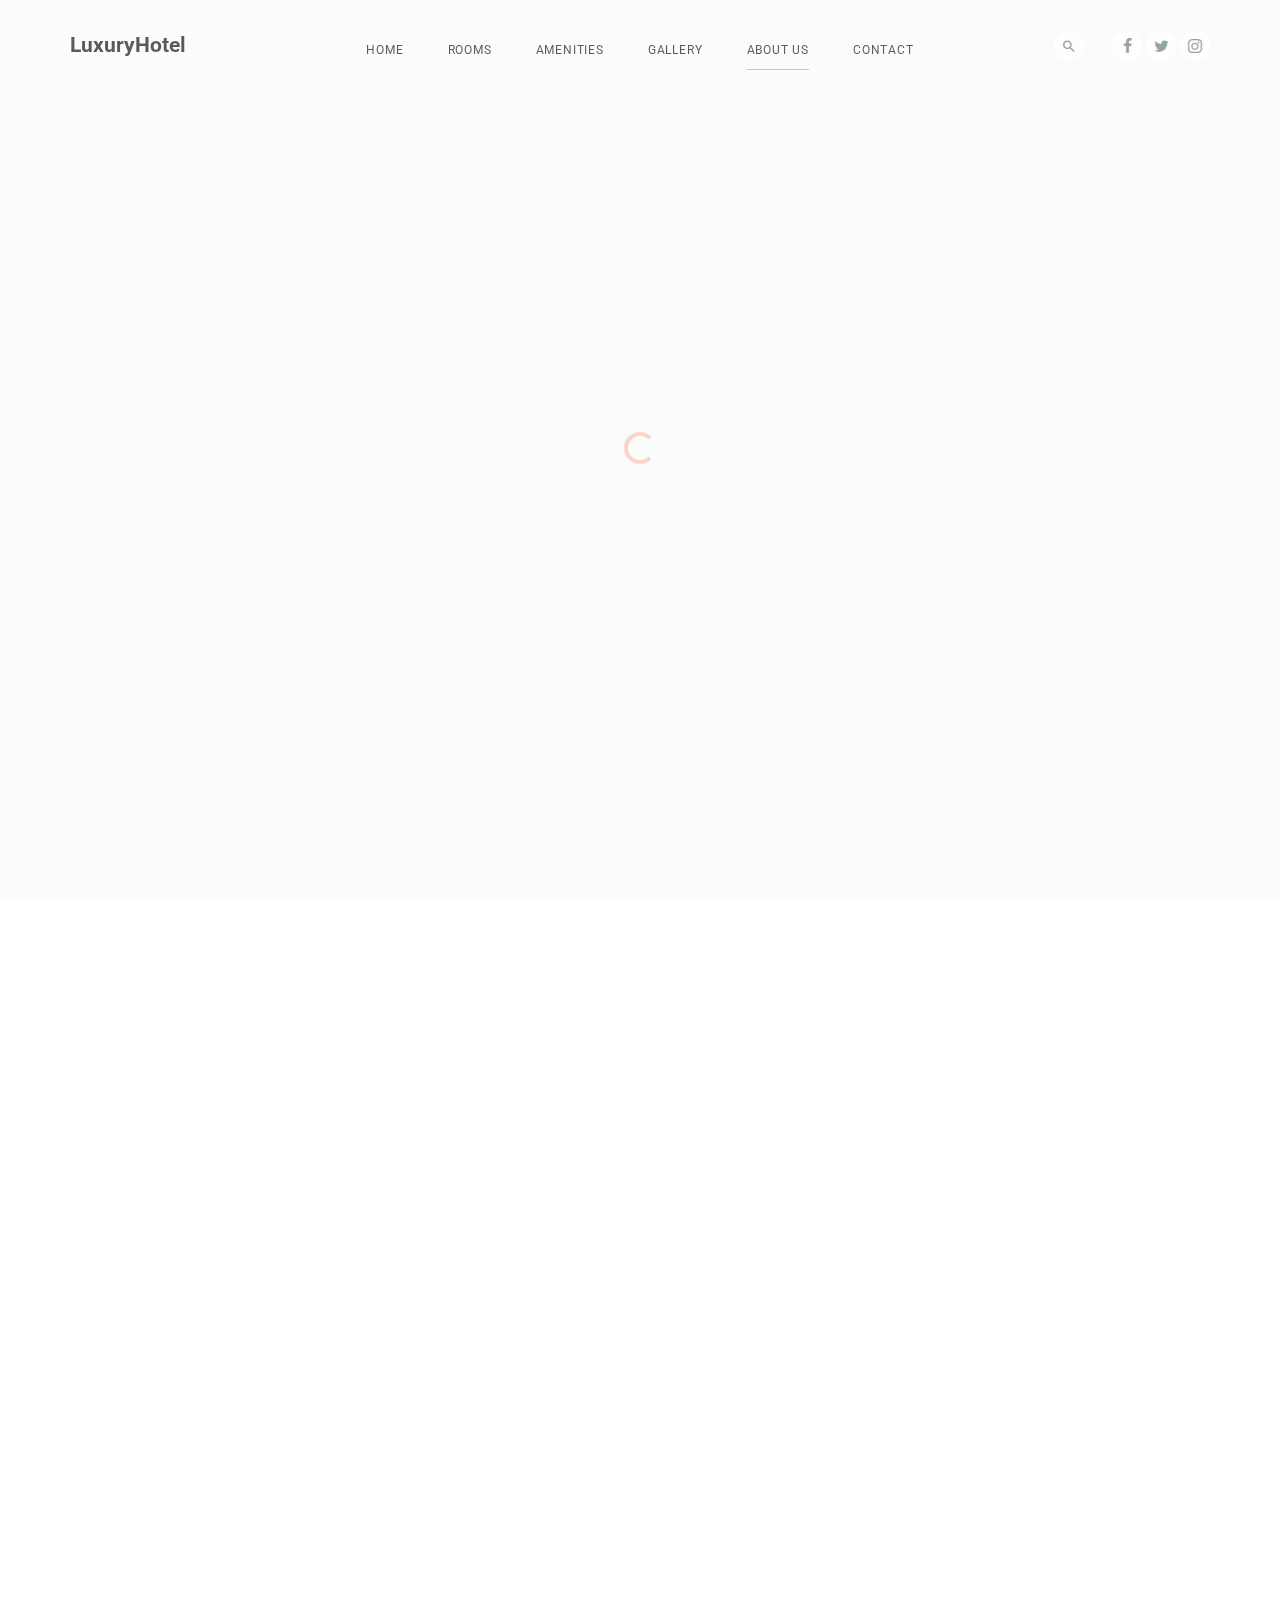
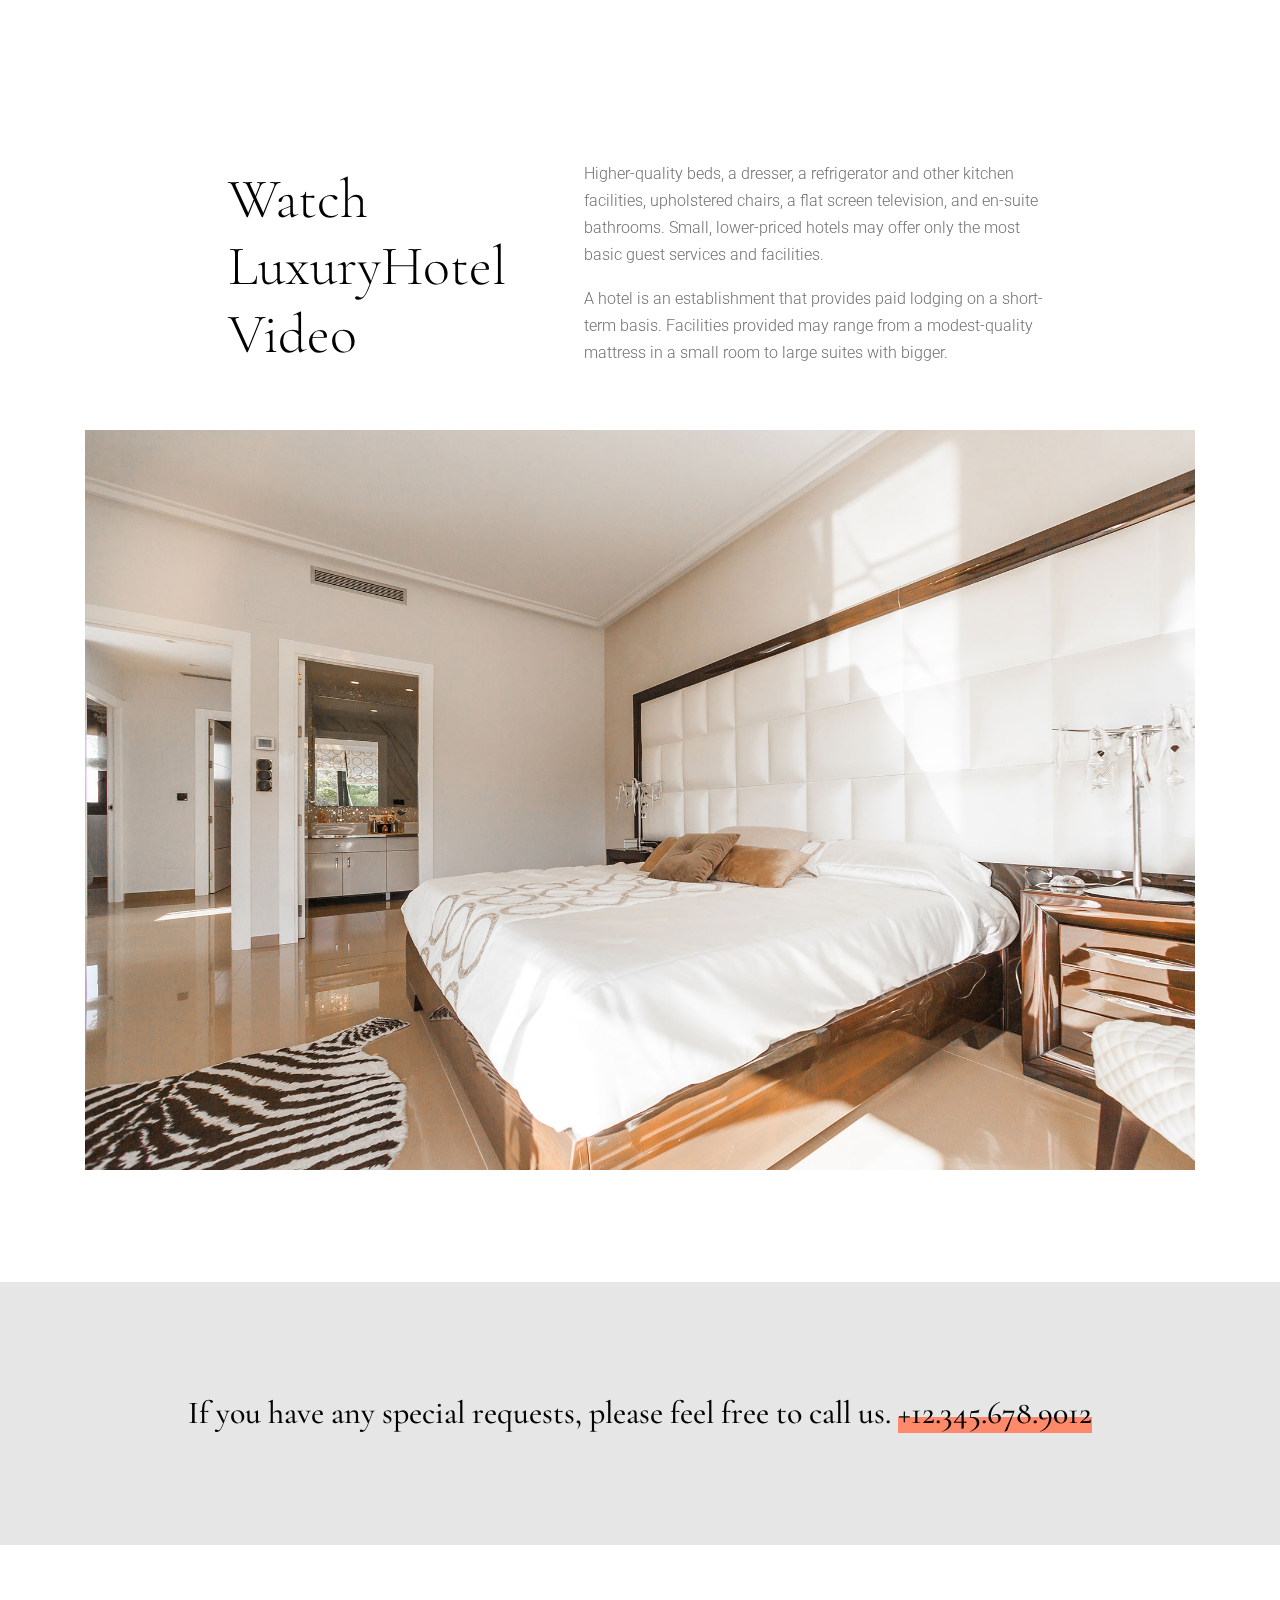
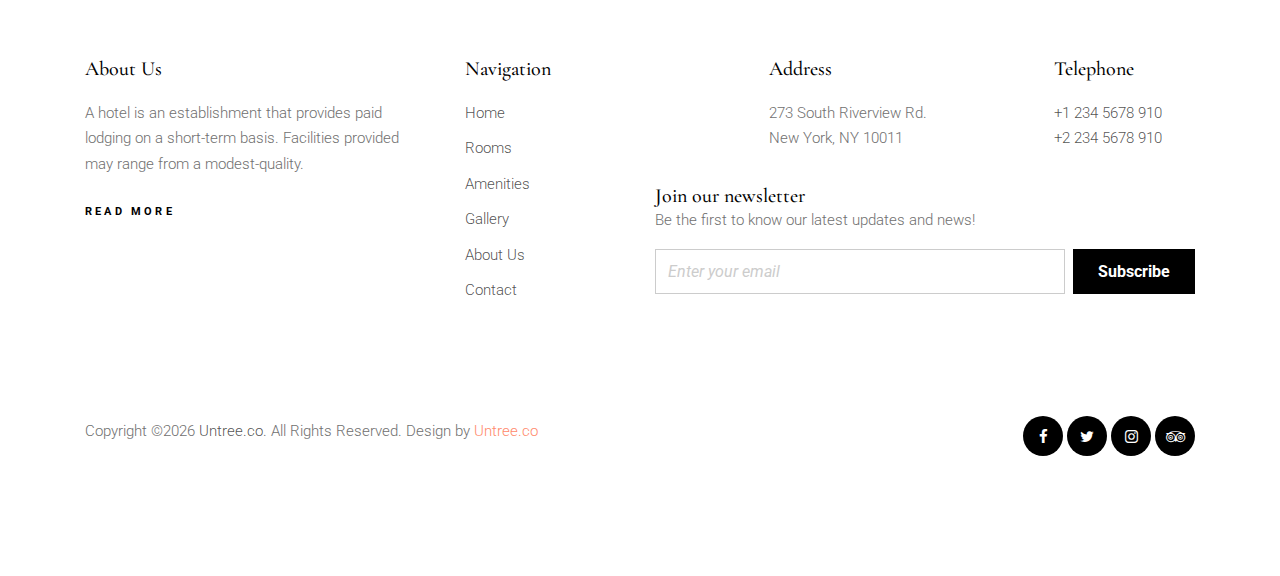
==== commit a4c74a63: "correcion de los enlases" ====
--- a/about.html
+++ b/about.html
@@ -123,7 +123,7 @@
       <main class="untree_co--site-main">
         
 
-        <div class="untree_co--site-hero inner-page bg-light" style="background-color: #fff;">
+        <div class="untree_co--site-hero inner-page bg-light" style="background-color: #0a53c2;">
           <div class="container">
             <div class="row align-items-center">
               <div class="col-md-9">
--- a/css/style.css
+++ b/css/style.css
@@ -278,6 +278,16 @@
   display: block;
 }
 
+
+.logo-wrap{
+  width: 115px;
+  height: 45px;
+  background-size: cover;
+  position: relative;
+  display: flex;
+  flex-flow: row;
+}
+
 .untree_co--site-hero.inner-page .site-hero-contents .sub-text {
   font-size: 20px;
   color: #000 !important;
@@ -498,7 +508,7 @@
 
 .suite-wrap.overlap-image-1 .suite-contents .suite-title {
   color: #000;
-  font-size: 4rem;
+  font-size: 3rem;
   margin-bottom: 30px;
   line-height: 0;
   font-weight: 700;
@@ -602,7 +612,7 @@
 
 .suite-wrap.overlap-image-2 .suite-contents .suite-title {
   color: #000;
-  font-size: 4rem;
+  font-size: 3rem;
   margin-bottom: 30px;
   line-height: 0;
   font-weight: 700;
@@ -740,7 +750,7 @@
   width: 0;
 }
 
-/* Icons */
+/* ss */
 .icons-top {
   position: relative;
 }
@@ -817,6 +827,8 @@
   transition: .3s all ease;
 }
 
+
+
 .sticky-wrapper .untree_co--site-nav .container {
   position: relative;
 }
@@ -839,25 +851,35 @@
 
 @media (max-width: 767.98px) {
   .sticky-wrapper .untree_co--site-nav .icons-wrap {
-    right: 15px;
+    right: 10px;
   }
 }
 
 .sticky-wrapper .untree_co--site-nav .logo-wrap, .sticky-wrapper .untree_co--site-nav .icons-wrap {
   z-index: 1003;
-}
-
+  
+}
+
+.btn-menu {
+  background-color: rgb(41, 73, 23);
+}
+.btn-menu:hover{
+  background-color:rgb(57, 124, 13);
+    transition: 0.7s;
+}
 .sticky-wrapper .untree_co--site-nav .site-nav-ul-wrap {
   width: 100%;
   margin: 0 auto;
   z-index: 1;
   position: relative;
+  
 }
 
 .sticky-wrapper .untree_co--site-nav .untree_co--site-logo {
   font-size: 1.3rem;
   color: #fff;
   font-weight: 700;
+  
 }
 
 .sticky-wrapper .untree_co--site-nav .site-nav-ul {
@@ -1041,7 +1063,19 @@
 
 .sticky-wrapper .untree_co--site-nav.dark .untree_co--site-logo {
   color: #000;
-}
+  
+}
+
+/*
+.sticky-wrapper .untree_co--site-nav.dark .container .logo-wrap{
+  background: url('/images/Logo/logo-Kantu-color.png') no-repeat;
+  background-size: cover;
+  position: relative;
+  display: flex;
+  flex-flow: row;
+  width: 100px;
+  height: 35px;
+}*/
 
 .sticky-wrapper .untree_co--site-nav.dark .site-nav-ul li a {
   color: #000;
@@ -1084,6 +1118,11 @@
   background: #000;
   color: #fff;
   opacity: 1;
+}
+
+/*Logo color*/
+.sticky-wrapper.is-sticky .untree_co--site-nav .logo-wrap img{
+background-image: url('images/Logo/logo-kantu-color.png');
 }
 
 .sticky-wrapper.is-sticky .icons-top li a:hover {
@@ -1634,6 +1673,22 @@
   color: #000;
 }
 
+
+.col-md-3 .logo-footer{
+  width: 330px;
+  height: 137px;
+  background-size: cover;
+  right: 95%;
+  position: relative;
+  display: flex;
+  flex-flow: row;
+ float:left;
+}
+.col-md-8 .col-md-6{
+  position: relative;
+  left: 20%;
+}
+
 footer a {
   color: rgba(0, 0, 0, 0.7);
 }
@@ -1663,6 +1718,7 @@
   height: 45px;
   border-radius: 0;
 }
+
 
 .btn {
   font-size: 16px;
@@ -1748,6 +1804,7 @@
 .custom-row-02192 > [class*="col-"] {
   padding-right: 25px !important;
   padding-left: 25px !important;
+  
 }
 
 .gutter-1 {
@@ -2019,3 +2076,22 @@
   -ms-transform: translate(-50%, -50%);
   transform: translate(-50%, -50%);
 }
+
+
+.whatsapp {
+  position:fixed;
+  width:60px;
+  height:60px;
+  bottom:40px;
+  right:40px;
+  background-color:#25d366;
+  color:#FFF;
+  border-radius:50px;
+  text-align:center;
+  font-size:30px;
+  z-index:100;
+}
+
+.whatsapp-icon {
+  margin-top:13px;
+}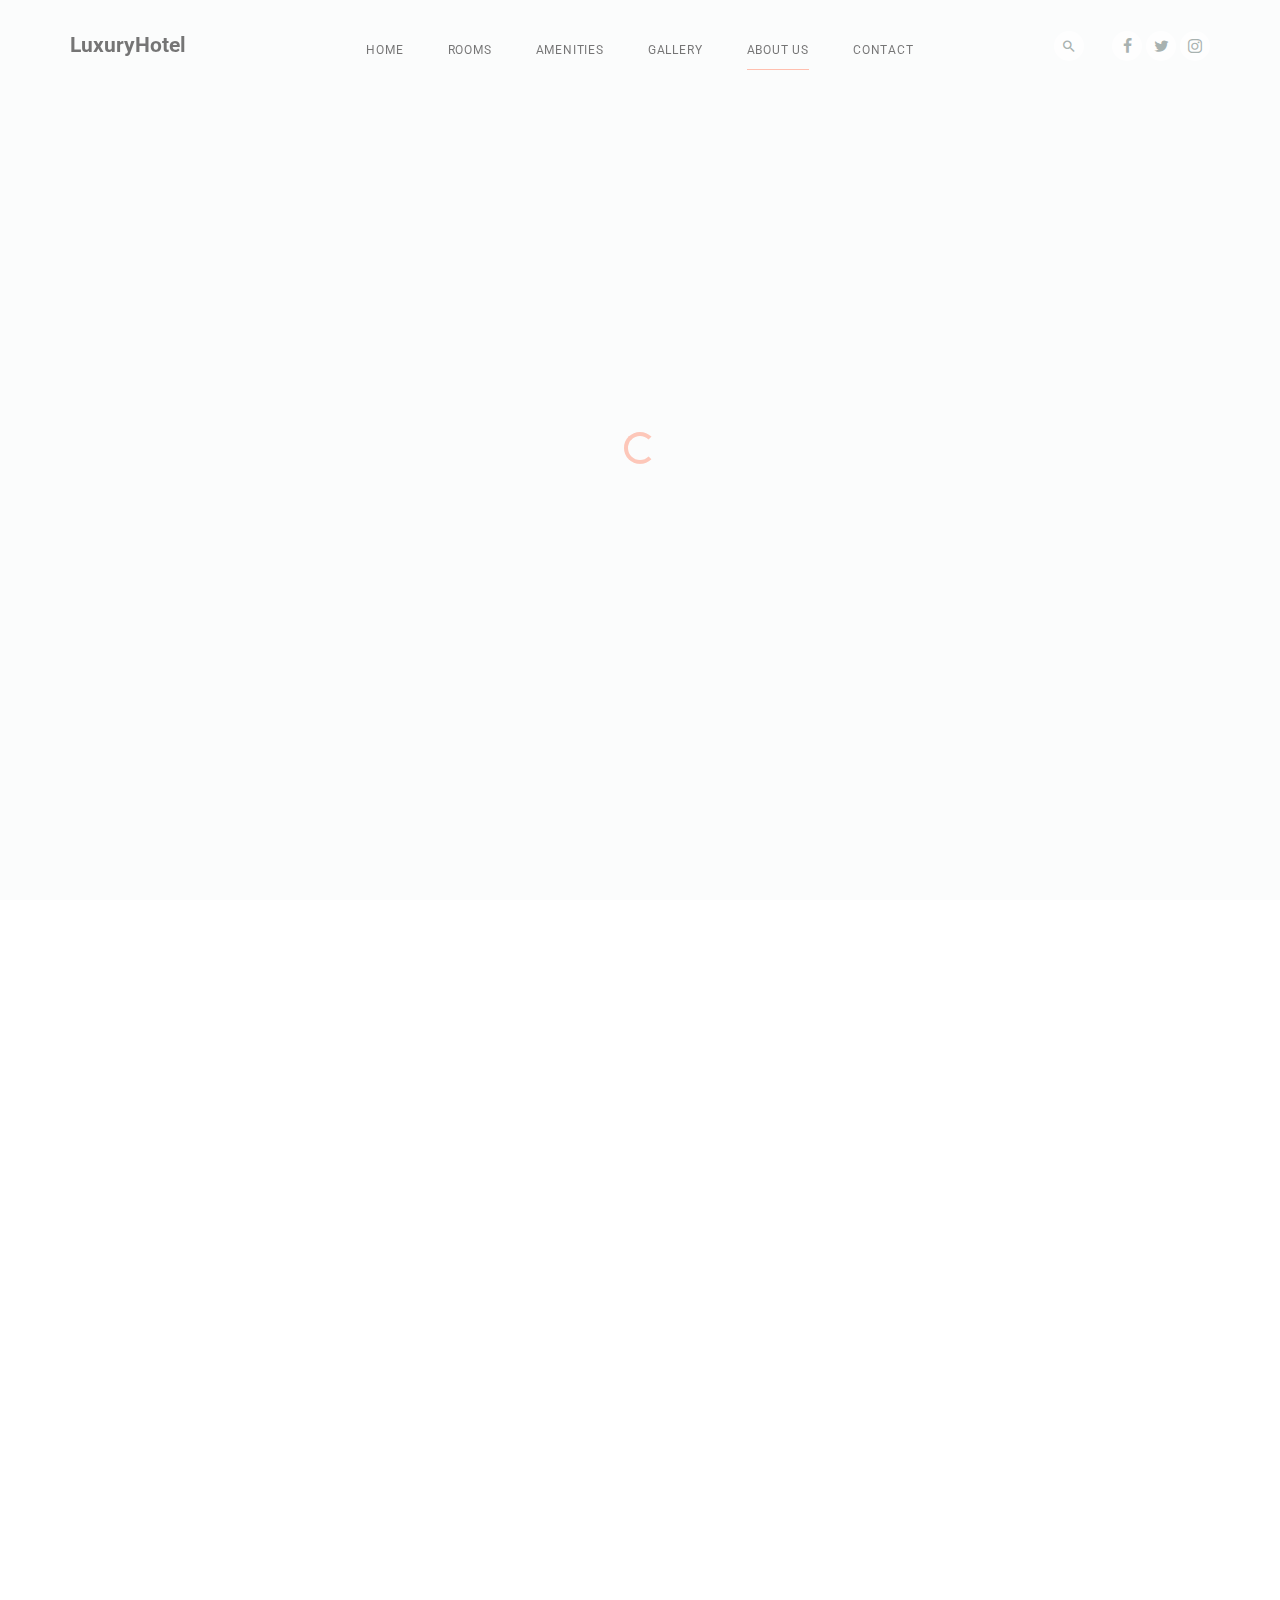
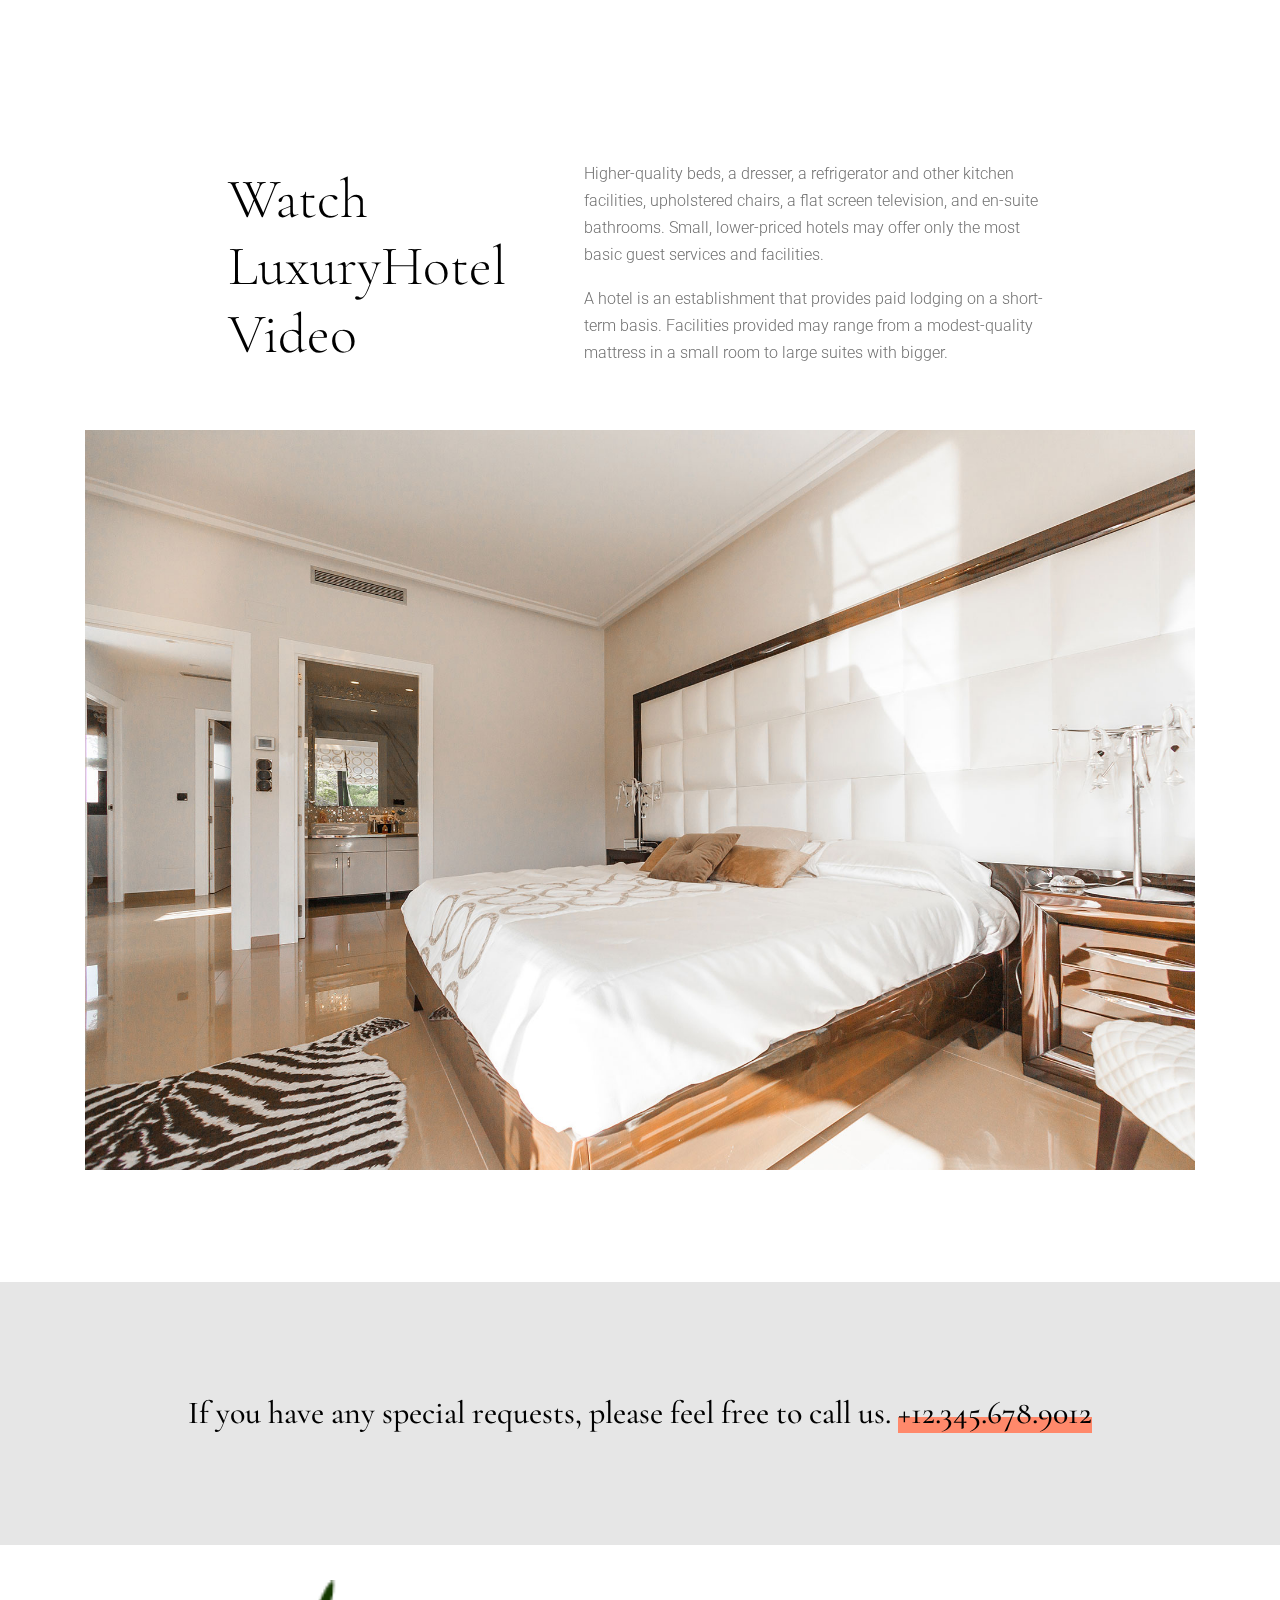
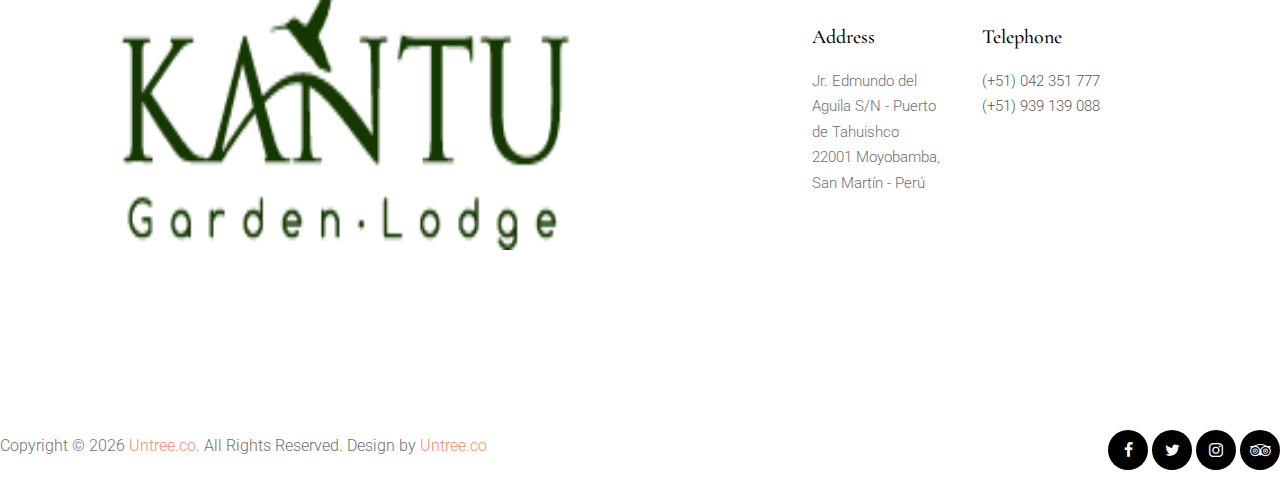
==== commit c5ee77e8: "se corrrigio el logo del footer para responsivo, y se añadio el LOGO FAVICON" ====
--- a/about.html
+++ b/about.html
@@ -16,321 +16,329 @@
   <meta name="description" content="" />
   <meta name="keywords" content="" />
 
-    <link href="https://fonts.googleapis.com/css?family=Cormorant+Garamond:400,500i,700|Roboto:300,400,500,700&display=swap" rel="stylesheet">
-
-    <link rel="stylesheet" href="css/vendor/icomoon/style.css">
-    <link rel="stylesheet" href="css/vendor/owl.carousel.min.css">
-    <link rel="stylesheet" href="css/vendor/aos.css">
-    <link rel="stylesheet" href="css/vendor/animate.min.css">
-    <link rel="stylesheet" href="css/vendor/bootstrap.css">
-    <link rel="stylesheet" href="css/vendor/jquery.fancybox.min.css">
-
-    <!-- Theme Style -->
-    <link rel="stylesheet" href="css/style.css">
-
-    <title>LuxuryHotel Free HTML Template by Untree.co</title>
-  </head>
-  <body>
-    
-    <div id="untree_co--overlayer"></div>
-    <div class="loader">
-      <div class="spinner-border text-primary" role="status">
-        <span class="sr-only">Loading...</span>
-      </div>
-    </div>
-
-    
-    <nav class="untree_co--site-mobile-menu">
-      <div class="close-wrap d-flex">
-        <a href="#" class="d-flex ml-auto js-menu-toggle">
-          <span class="close-label">Close</span>
-          <div class="close-times">
-            <span class="bar1"></span>
-            <span class="bar2"></span>
-          </div>
-        </a>
-      </div>
-      <div class="site-mobile-inner"></div>
+  <link
+    href="https://fonts.googleapis.com/css?family=Cormorant+Garamond:400,500i,700|Roboto:300,400,500,700&display=swap"
+    rel="stylesheet">
+
+  <link rel="stylesheet" href="css/vendor/icomoon/style.css">
+  <link rel="stylesheet" href="css/vendor/owl.carousel.min.css">
+  <link rel="stylesheet" href="css/vendor/aos.css">
+  <link rel="stylesheet" href="css/vendor/animate.min.css">
+  <link rel="stylesheet" href="css/vendor/bootstrap.css">
+  <link rel="stylesheet" href="css/vendor/jquery.fancybox.min.css">
+
+  <!-- Theme Style -->
+  <link rel="stylesheet" href="css/style.css">
+
+  <title>LuxuryHotel Free HTML Template by Untree.co</title>
+</head>
+
+<body>
+
+  <div id="untree_co--overlayer"></div>
+  <div class="loader">
+    <div class="spinner-border text-primary" role="status">
+      <span class="sr-only">Loading...</span>
+    </div>
+  </div>
+
+
+  <nav class="untree_co--site-mobile-menu">
+    <div class="close-wrap d-flex">
+      <a href="#" class="d-flex ml-auto js-menu-toggle">
+        <span class="close-label">Close</span>
+        <div class="close-times">
+          <span class="bar1"></span>
+          <span class="bar2"></span>
+        </div>
+      </a>
+    </div>
+    <div class="site-mobile-inner"></div>
+  </nav>
+
+
+  <div class="untree_co--site-wrap">
+
+    <nav class="untree_co--site-nav dark js-sticky-nav">
+      <div class="container d-flex align-items-center">
+        <div class="logo-wrap">
+          <a href="index.html" class="untree_co--site-logo">LuxuryHotel</a>
+        </div>
+        <div class="site-nav-ul-wrap text-center d-none d-lg-block">
+          <ul class="site-nav-ul js-clone-nav">
+            <li><a href="index.html">Home</a></li>
+            <li class="has-children">
+              <a href="rooms.html">Rooms</a>
+              <ul class="dropdown">
+                <li class="has-children">
+                  <a href="#">King Bedroom</a>
+                  <ul class="dropdown">
+                    <li>
+                      <a href="#">King Bedroom</a>
+                    </li>
+                    <li>
+                      <a href="#">Queen &amp; Double Bedroom</a>
+                    </li>
+                    <li>
+                      <a href="#">Le Voila Suite</a>
+                    </li>
+                  </ul>
+                </li>
+                <li>
+                  <a href="#">Queen &amp; Double Bedroom</a>
+                </li>
+                <li>
+                  <a href="#">Le Voila Suite</a>
+                </li>
+              </ul>
+            </li>
+            <li><a href="amenities.html">Amenities</a></li>
+            <li><a href="gallery.html">Gallery</a></li>
+            <li class="active"><a href="about.html">About Us</a></li>
+            <li><a href="contact.html">Contact</a></li>
+          </ul>
+        </div>
+        <div class="icons-wrap text-md-right">
+
+          <ul class="icons-top d-none d-lg-block">
+            <li class="mr-4">
+              <a href="#" class="js-search-toggle"><span class="icon-search2"></span></a>
+            </li>
+            <li>
+              <a href="#"><span class="icon-facebook"></span></a>
+            </li>
+            <li>
+              <a href="#"><span class="icon-twitter"></span></a>
+            </li>
+            <li>
+              <a href="#"><span class="icon-instagram"></span></a>
+            </li>
+          </ul>
+
+          <!-- Mobile Toggle -->
+          <a href="#" class="d-block d-lg-none burger js-menu-toggle" data-toggle="collapse" data-target="#main-navbar">
+            <span></span>
+          </a>
+        </div>
+      </div>
     </nav>
 
-
-    <div class="untree_co--site-wrap">
-
-      <nav class="untree_co--site-nav dark js-sticky-nav">
-        <div class="container d-flex align-items-center">
-          <div class="logo-wrap">
-            <a href="index.html" class="untree_co--site-logo">LuxuryHotel</a>
-          </div>
-          <div class="site-nav-ul-wrap text-center d-none d-lg-block">
-            <ul class="site-nav-ul js-clone-nav">
-              <li><a href="index.html">Home</a></li>
-              <li class="has-children">
-                <a href="rooms.html">Rooms</a>
-                <ul class="dropdown">
-                  <li class="has-children">
-                    <a href="#">King Bedroom</a>
-                    <ul class="dropdown">
-                      <li>
-                        <a href="#">King Bedroom</a>
-                      </li>
-                      <li>
-                        <a href="#">Queen &amp; Double Bedroom</a>
-                      </li>
-                      <li>
-                        <a href="#">Le Voila Suite</a>
-                      </li>
-                    </ul>
-                  </li>
-                  <li>
-                    <a href="#">Queen &amp; Double Bedroom</a>
-                  </li>
-                  <li>
-                    <a href="#">Le Voila Suite</a>
-                  </li>
-                </ul>
-              </li>
-              <li><a href="amenities.html">Amenities</a></li>
-              <li><a href="gallery.html">Gallery</a></li>
-              <li class="active"><a href="about.html">About Us</a></li>
-              <li><a href="contact.html">Contact</a></li>
-            </ul>
-          </div>
-          <div class="icons-wrap text-md-right">
-
-            <ul class="icons-top d-none d-lg-block">
-              <li class="mr-4">
-                <a href="#" class="js-search-toggle"><span class="icon-search2"></span></a>
-              </li>
-              <li>
-                <a href="#"><span class="icon-facebook"></span></a>
-              </li>
-              <li>
-                <a href="#"><span class="icon-twitter"></span></a>
-              </li>
-              <li>
-                <a href="#"><span class="icon-instagram"></span></a>
-              </li>
-            </ul>
-
-            <!-- Mobile Toggle -->
-            <a href="#" class="d-block d-lg-none burger js-menu-toggle" data-toggle="collapse" data-target="#main-navbar">
-              <span></span>
-            </a>
-          </div>
-        </div>
-      </nav>
-
-      <main class="untree_co--site-main">
-        
-
-        <div class="untree_co--site-hero inner-page bg-light" style="background-color: #0a53c2;">
-          <div class="container">
-            <div class="row align-items-center">
-              <div class="col-md-9">
-                <div class="site-hero-contents" data-aos="fade-up">
-                  <h1 class="hero-heading">About Luxury Hotel</h1>
-                  <div class="sub-text w-75">
-                    <p>Facilities provided may range from a modest-quality mattress in a small room to large suites with bigger.</p>
-                  </div>
+    <main class="untree_co--site-main">
+
+
+      <div class="untree_co--site-hero inner-page bg-light" style="background-color: #0a53c2;">
+        <div class="container">
+          <div class="row align-items-center">
+            <div class="col-md-9">
+              <div class="site-hero-contents" data-aos="fade-up">
+                <h1 class="hero-heading">About Luxury Hotel</h1>
+                <div class="sub-text w-75">
+                  <p>Facilities provided may range from a modest-quality mattress in a small room to large suites with
+                    bigger.</p>
                 </div>
               </div>
             </div>
           </div>
         </div>
-        
-        <div class="untree_co--site-section">
-
-          <div class="container-fluid px-md-0">
-
-            <div class="row justify-content-center text-center pt-0 pb-5">  
-              <div class="col-lg-6 section-heading" data-aos="fade-up">
-                <h3 class="text-center">The Management</h3>
-              </div>
-            </div>
-            
-            <div class="row no-gutters">
-              <div class="col-md-4"  data-aos="fade-up">
-                 <img src="images/room_1_b.jpg" alt="Image" class="img-fluid" data-jarallax-element="-140">
-              </div>
-              <div class="col-md-8">
-                <div class="row justify-content-center">
-                  <div class="col-md-10">
-                    <h3 class="mb-4" data-aos="fade-up">Philosophy</h3>
-                    <div class="row">
-                      <div class="col-md-6" data-aos="fade-up">
-                        
-                        <p>A hotel is an establishment that provides paid lodging on a short-term basis. Facilities provided may range from a modest-quality mattress in a small room to large suites with bigger.</p>                  
-
-                        <p>Higher-quality beds, a dresser, a refrigerator and other kitchen facilities, upholstered chairs, a flat screen television, and en-suite bathrooms. Small, lower-priced hotels may offer only the most basic guest services and facilities. </p>
-                    
-                      </div>
-                      <div class="col-md-6"  data-aos="fade-up">
-                        <p>Larger, higher-priced hotels may provide additional guest facilities such as a swimming pool, business centre (with computers, printers, and other office equipment), childcare, conference and event facilities, tennis or basketball courts, gymnasium, restaurants, day spa, and social function services.</p>
-                      </div>
+      </div>
+
+      <div class="untree_co--site-section">
+
+        <div class="container-fluid px-md-0">
+
+          <div class="row justify-content-center text-center pt-0 pb-5">
+            <div class="col-lg-6 section-heading" data-aos="fade-up">
+              <h3 class="text-center">The Management</h3>
+            </div>
+          </div>
+
+          <div class="row no-gutters">
+            <div class="col-md-4" data-aos="fade-up">
+              <img src="images/room_1_b.jpg" alt="Image" class="img-fluid" data-jarallax-element="-140">
+            </div>
+            <div class="col-md-8">
+              <div class="row justify-content-center">
+                <div class="col-md-10">
+                  <h3 class="mb-4" data-aos="fade-up">Philosophy</h3>
+                  <div class="row">
+                    <div class="col-md-6" data-aos="fade-up">
+
+                      <p>A hotel is an establishment that provides paid lodging on a short-term basis. Facilities
+                        provided may range from a modest-quality mattress in a small room to large suites with bigger.
+                      </p>
+
+                      <p>Higher-quality beds, a dresser, a refrigerator and other kitchen facilities, upholstered
+                        chairs, a flat screen television, and en-suite bathrooms. Small, lower-priced hotels may offer
+                        only the most basic guest services and facilities. </p>
+
+                    </div>
+                    <div class="col-md-6" data-aos="fade-up">
+                      <p>Larger, higher-priced hotels may provide additional guest facilities such as a swimming pool,
+                        business centre (with computers, printers, and other office equipment), childcare, conference
+                        and event facilities, tennis or basketball courts, gymnasium, restaurants, day spa, and social
+                        function services.</p>
                     </div>
                   </div>
                 </div>
-                
               </div>
-            </div>
-            
-          </div>
-
-        </div>
-
-        <div class="untree_co--site-section pt-0">
-          <div class="container">
-            <div class="row justify-content-center">
-              <div class="col-md-9">
-                <div class="row mb-5 align-items-center">
-                  <div class="col-md-5 mr-auto">
-                    <h2 class="display-4">Watch LuxuryHotel Video</h2>
-                  </div>
-                  <div class="col-md-7 ml-auto">
-                     <p>Higher-quality beds, a dresser, a refrigerator and other kitchen facilities, upholstered chairs, a flat screen television, and en-suite bathrooms. Small, lower-priced hotels may offer only the most basic guest services and facilities. </p>
-                     <p>A hotel is an establishment that provides paid lodging on a short-term basis. Facilities provided may range from a modest-quality mattress in a small room to large suites with bigger.</p>                  
-                  </div>
+
+            </div>
+          </div>
+
+        </div>
+
+      </div>
+
+      <div class="untree_co--site-section pt-0">
+        <div class="container">
+          <div class="row justify-content-center">
+            <div class="col-md-9">
+              <div class="row mb-5 align-items-center">
+                <div class="col-md-5 mr-auto">
+                  <h2 class="display-4">Watch LuxuryHotel Video</h2>
+                </div>
+                <div class="col-md-7 ml-auto">
+                  <p>Higher-quality beds, a dresser, a refrigerator and other kitchen facilities, upholstered chairs, a
+                    flat screen television, and en-suite bathrooms. Small, lower-priced hotels may offer only the most
+                    basic guest services and facilities. </p>
+                  <p>A hotel is an establishment that provides paid lodging on a short-term basis. Facilities provided
+                    may range from a modest-quality mattress in a small room to large suites with bigger.</p>
                 </div>
               </div>
             </div>
-            <div class="row">
-              <div class="col-md-12">
-                <img src="images/slider_2.jpg" alt="Image" class="img-fluid">
-              </div>
-            </div>
-          </div>
-        </div>
-
-        <div class="untree_co--site-section py-5 bg-body-darker cta">
-          <div class="container">
-            <div class="row">
-              <div class="col-12 text-center">
-                <h3 class="m-0 p-0">If you have any special requests, please feel free to call us. <a href="tel://+123456789012">+12.345.678.9012</a></h3>
-              </div>
-            </div>
-          </div>
-        </div>
-
-      </main>
-      <footer class="untree_co--site-footer">
-
+          </div>
+          <div class="row">
+            <div class="col-md-12">
+              <img src="images/slider_2.jpg" alt="Image" class="img-fluid">
+            </div>
+          </div>
+        </div>
+      </div>
+
+      <div class="untree_co--site-section py-5 bg-body-darker cta">
         <div class="container">
           <div class="row">
-            <div class="col-md-4 pr-md-5">
-              <h3>About Us</h3>
-              <p>A hotel is an establishment that provides paid lodging on a short-term basis. Facilities provided may range from a modest-quality.</p>
-              <p><a href="#" class="readmore">Read more</a></p>
-            </div>
-            <div class="col-md-8 ml-auto">
-              <div class="row">
-                <div class="col-md-3">
-                  <h3>Navigation</h3>
-                  <ul class="list-unstyled">
-                    <li><a href="#">Home</a></li>
-                    <li><a href="#">Rooms</a></li>
-                    <li><a href="#">Amenities</a></li>
-                    <li><a href="#">Gallery</a></li>
-                    <li><a href="#">About Us</a></li>
-                    <li><a href="#">Contact</a></li>
-                  </ul>
-                </div>
-                <div class="col-md-9 ml-auto">
-                  <div class="row mb-3">
-                    <div class="col-md-6">
-                      <h3>Address</h3>
-                      <address>273 South Riverview Rd. <br> New York, NY 10011</address>
-                    </div>
-                    <div class="col-md-6">
-                      <h3>Telephone</h3>
-                      <p>
-                        <a href="#">+1 234 5678 910</a> <br>
-                        <a href="#">+2 234 5678 910</a>
-                      </p>
-                    </div>
+            <div class="col-12 text-center">
+              <h3 class="m-0 p-0">If you have any special requests, please feel free to call us. <a
+                  href="tel://+123456789012">+12.345.678.9012</a></h3>
+            </div>
+          </div>
+        </div>
+      </div>
+
+    </main>
+    <footer class="untree_co--site-footer">
+
+      <div class="container">
+        <div class="row" style="height:325px;">
+          <div class="container-fluid pt-5">
+
+            <div class="suite-wrap overlap-image-1">
+
+              <div class="suite">
+                <img src="images/Logo/logo-Kantu-color.png" alt="Image" class="img-fluid pic2"
+                  style="height:180px; width:300px;">
+                <div class="image-stack">
+                  <div class="image-stack-item image-stack-item-bottom">
                   </div>
-
-                  <h3 class="mb-0">Join our newsletter</h3>
-                  <p>Be the first to know our latest updates and news!</p>
-                  <form action="#" method="" class="form-subscribe">
-                    <div class="form-group d-flex">
-                      <input type="email" class="form-control mr-2" placeholder="Enter your email">
-                      <input type="submit" value="Subscribe" class="btn btn-black px-4 text-white">
-                    </div>
-                  </form>
-                </div>
-                
+                </div>
+              </div> <!-- .suite -->
+
+              <div class="col-md-8 ml-auto">
+                <div class="row mb-3">
+                  <div class="col-md-6">
+                    <h3>Address</h3>
+                    Jr. Edmundo del Aguila S/N - Puerto de Tahuishco</br>
+                    22001 Moyobamba, San Martín - Perú</address>
+                  </div>
+                  <div class="col-md-6">
+                    <h3>Telephone</h3>
+                    <p>
+                      <a href="#">(+51) 042 351 777</a> <br>
+                      <a href="#">(+51) 939 139 088</a>
+                    </p>
+                  </div>
+                </div>
               </div>
-            </div>
-          </div>
-          <div class="row mt-5 pt-5 align-items-center">
-            <div class="col-md-6 text-md-left">
-              <!-- Link back to Untree.co can't be removed. Template is licensed under CC BY 3.0. If you purchased a license you can remove this. -->
-              <p>
-                Copyright &copy;<script>document.write(new Date().getFullYear());</script> <a href="index.html">Untree.co</a>. All Rights Reserved. Design by <a href="https://untree.co/" target="_blank" class="text-primary">Untree.co</a>
-              </p>
-            <!-- Link back to Untree.co can't be removed. Template is licensed under CC BY 3.0. If you purchased a license you can remove this. -->
-            </div>
-            <div class="col-md-6 text-md-right">
-              <ul class="icons-top icons-dark">
-              <li>
-                <a href="#"><span class="icon-facebook"></span></a>
-              </li>
-              <li>
-                <a href="#"><span class="icon-twitter"></span></a>
-              </li>
-              <li>
-                <a href="#"><span class="icon-instagram"></span></a>
-              </li>
-              <li>
-                <a href="#"><span class="icon-tripadvisor"></span></a>
-              </li>
-            </ul>
-
-            </div>
-          </div>
-        </div>
-        
-      </footer>
-    </div>
-    <!-- Search -->
-    <div class="search-wrap">
-      <a href="#" class="close-search js-search-toggle">
-        <span>Close</span>
-      </a>
-      <div class="container">
-        <div class="row justify-content-center align-items-center text-center">
-          <div class="col-md-12">
-            <form action="#">
-              <input type="search" name="s" id="s" placeholder="Type a keyword and hit enter..."  autocomplete="false">
-            </form>    
-          </div>
-        </div>
-      </div>
-    </div>
-
-    <script src="js/vendor/jquery-3.3.1.min.js"></script>
-    <script src="js/vendor/popper.min.js"></script>
-    <script src="js/vendor/bootstrap.min.js"></script>
-
-    <script src="js/vendor/owl.carousel.min.js"></script>
-    
-    <script src="js/vendor/jarallax.min.js"></script>
-    <script src="js/vendor/jarallax-element.min.js"></script>
-    <script src="js/vendor/ofi.min.js"></script>
-
-    <script src="js/vendor/aos.js"></script>
-
-    <script src="js/vendor/jquery.lettering.js"></script>
-    <script src="js/vendor/jquery.sticky.js"></script>
-
-    <script src="js/vendor/jquery.fancybox.min.js"></script>
-
-    <script src="js/vendor/TweenMax.min.js"></script>
-    <script src="js/vendor/ScrollMagic.min.js"></script>
-    <script src="js/vendor/scrollmagic.animation.gsap.min.js"></script>
-    <script src="js/vendor/debug.addIndicators.min.js"></script>
-
-
-    <script src="js/main.js"></script>
-  </body>
+
+            </div>
+
+          </div>
+        </div>
+      </div>
+  </div>
+  <div class="row mt-5 pt-5 align-items-center">
+    <div class="col-md-6 text-md-left">
+      <!-- Link back to Untree.co can't be removed. Template is licensed under CC BY 3.0. If you purchased a license you can remove this. -->
+      <p>
+        Copyright &copy;
+        <script>document.write(new Date().getFullYear());</script> <a href="index.html">Untree.co</a>. All Rights
+        Reserved. Design by <a href="https://untree.co/" target="_blank" class="text-primary">Untree.co</a>
+      </p>
+      <!-- Link back to Untree.co can't be removed. Template is licensed under CC BY 3.0. If you purchased a license you can remove this. -->
+    </div>
+    <div class="col-md-6 text-md-right">
+      <ul class="icons-top icons-dark">
+        <li>
+          <a href="#"><span class="icon-facebook"></span></a>
+        </li>
+        <li>
+          <a href="#"><span class="icon-twitter"></span></a>
+        </li>
+        <li>
+          <a href="#"><span class="icon-instagram"></span></a>
+        </li>
+        <li>
+          <a href="#"><span class="icon-tripadvisor"></span></a>
+        </li>
+      </ul>
+
+    </div>
+  </div>
+  </div>
+
+  </footer>
+  </div>
+  <!-- Search -->
+  <div class="search-wrap">
+    <a href="#" class="close-search js-search-toggle">
+      <span>Close</span>
+    </a>
+    <div class="container">
+      <div class="row justify-content-center align-items-center text-center">
+        <div class="col-md-12">
+          <form action="#">
+            <input type="search" name="s" id="s" placeholder="Type a keyword and hit enter..." autocomplete="false">
+          </form>
+        </div>
+      </div>
+    </div>
+  </div>
+
+  <script src="js/vendor/jquery-3.3.1.min.js"></script>
+  <script src="js/vendor/popper.min.js"></script>
+  <script src="js/vendor/bootstrap.min.js"></script>
+
+  <script src="js/vendor/owl.carousel.min.js"></script>
+
+  <script src="js/vendor/jarallax.min.js"></script>
+  <script src="js/vendor/jarallax-element.min.js"></script>
+  <script src="js/vendor/ofi.min.js"></script>
+
+  <script src="js/vendor/aos.js"></script>
+
+  <script src="js/vendor/jquery.lettering.js"></script>
+  <script src="js/vendor/jquery.sticky.js"></script>
+
+  <script src="js/vendor/jquery.fancybox.min.js"></script>
+
+  <script src="js/vendor/TweenMax.min.js"></script>
+  <script src="js/vendor/ScrollMagic.min.js"></script>
+  <script src="js/vendor/scrollmagic.animation.gsap.min.js"></script>
+  <script src="js/vendor/debug.addIndicators.min.js"></script>
+
+
+  <script src="js/main.js"></script>
+</body>
+
 </html>--- a/css/style.css
+++ b/css/style.css
@@ -1663,7 +1663,7 @@
 }
 
 footer {
-  padding: 7rem 0;
+  padding: 2rem 0;
   font-size: 15px;
 }
 
@@ -2082,7 +2082,7 @@
   position:fixed;
   width:60px;
   height:60px;
-  bottom:40px;
+  bottom:150px;
   right:40px;
   background-color:#25d366;
   color:#FFF;
@@ -2093,5 +2093,5 @@
 }
 
 .whatsapp-icon {
-  margin-top:13px;
+  margin-top:5px;
 }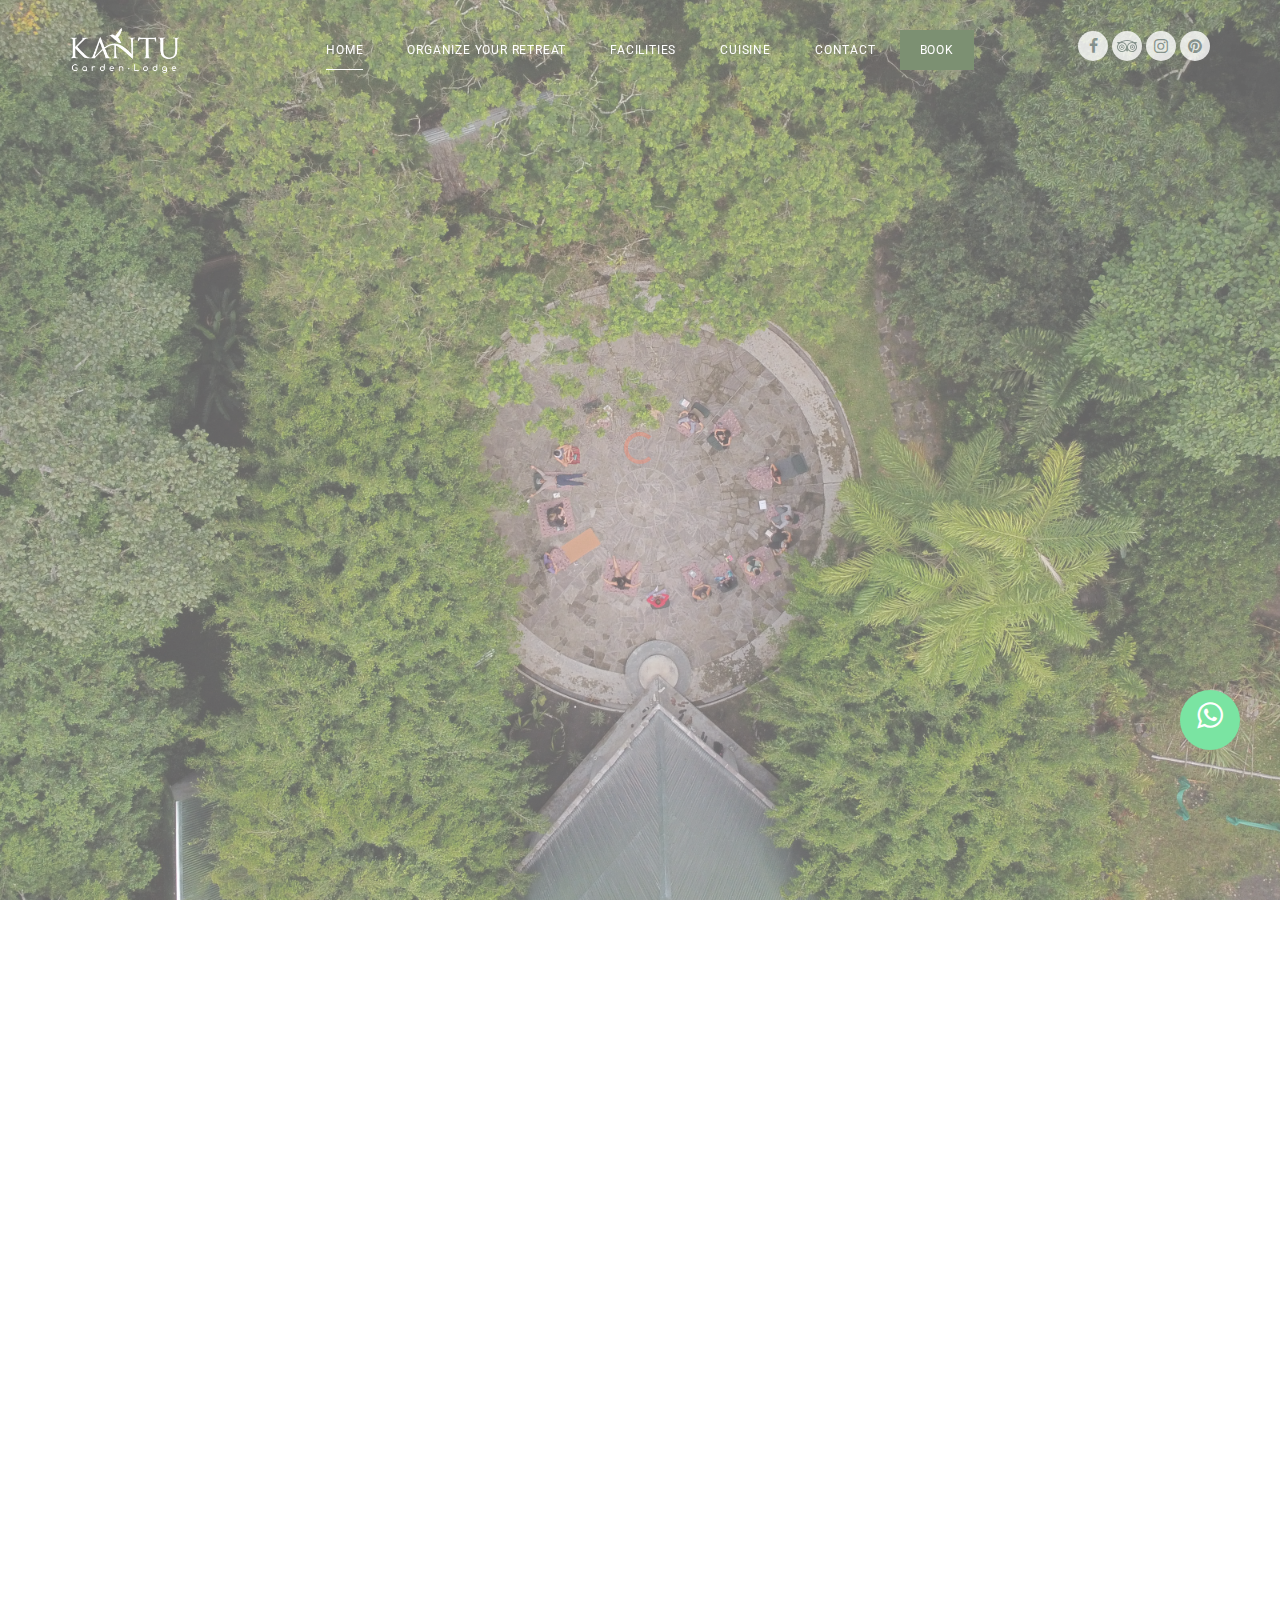
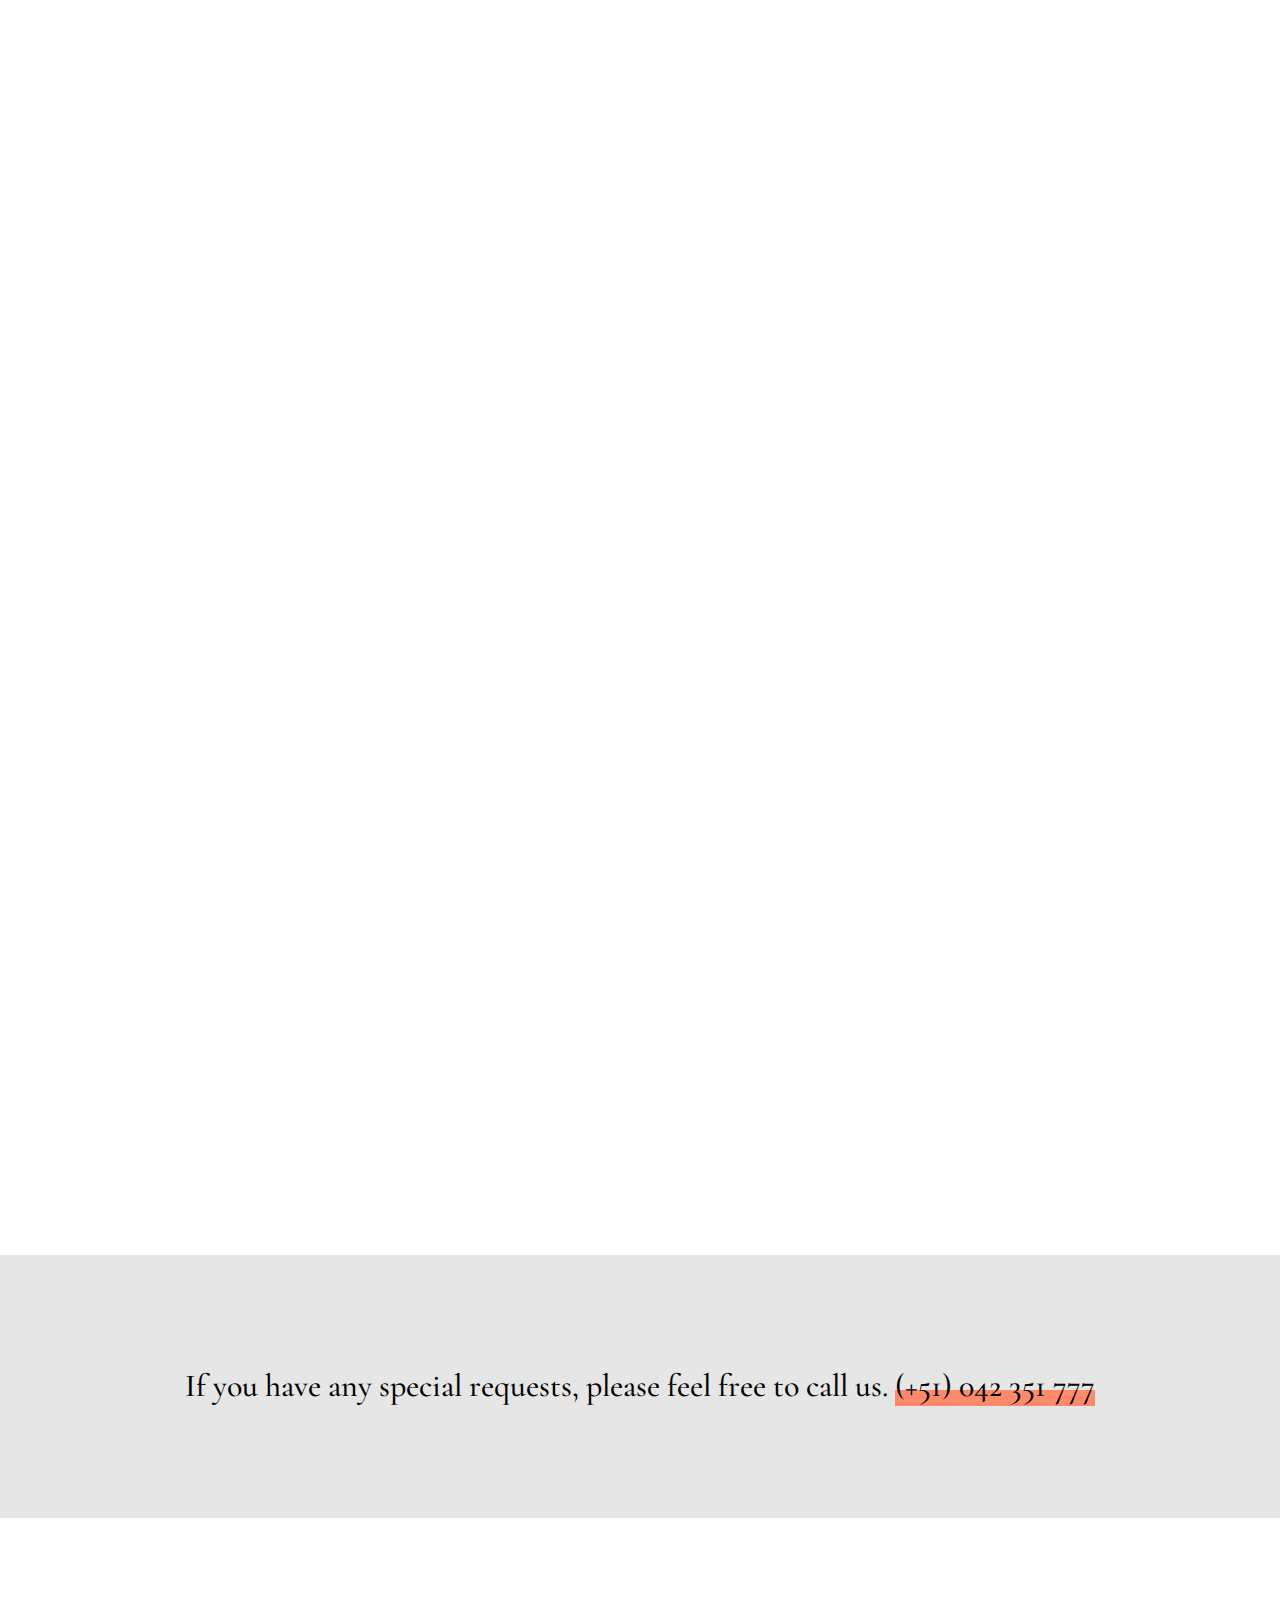
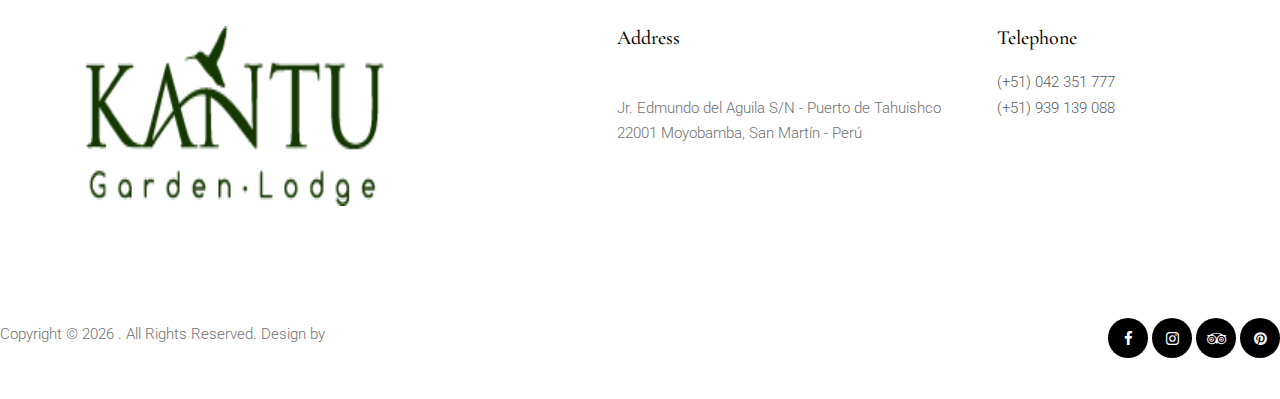
==== commit 795c9719: "se añadio la pantalla Organize your retreat" ====
--- a/about.html
+++ b/about.html
@@ -1,17 +1,10 @@
-<!-- /*
-* Template Name: LuxuryHotel
-* Template Author: Untree.co
-* Tempalte URI: https://untree.co/
-* License: https://creativecommons.org/licenses/by/3.0/
-*/ -->
 <!doctype html>
 <html lang="en">
 
 <head>
   <meta charset="utf-8">
   <meta name="viewport" content="width=device-width, initial-scale=1, shrink-to-fit=no">
-  <meta name="author" content="Untree.co">
-  <link rel="shortcut icon" href="favicon.png">
+  <link rel="shortcut icon" href="kantu.png">
 
   <meta name="description" content="" />
   <meta name="keywords" content="" />
@@ -26,14 +19,18 @@
   <link rel="stylesheet" href="css/vendor/animate.min.css">
   <link rel="stylesheet" href="css/vendor/bootstrap.css">
   <link rel="stylesheet" href="css/vendor/jquery.fancybox.min.css">
+  <link rel="stylesheet" href="https://stackpath.bootstrapcdn.com/font-awesome/4.7.0/css/font-awesome.min.css">
 
   <!-- Theme Style -->
   <link rel="stylesheet" href="css/style.css">
 
-  <title>LuxuryHotel Free HTML Template by Untree.co</title>
+  <title>Kantu Garden Lodge</title>
 </head>
 
 <body>
+
+  <a href="https://wa.me/(+51)967874539?text=Me%20gustaría%20saber%20sus%20precios" class="whatsapp" target="_blank"> <i
+      class="fa fa-whatsapp whatsapp-icon"></i></a>
 
   <div id="untree_co--overlayer"></div>
   <div class="loader">
@@ -59,59 +56,37 @@
 
   <div class="untree_co--site-wrap">
 
-    <nav class="untree_co--site-nav dark js-sticky-nav">
+    <nav class="untree_co--site-nav js-sticky-nav">
       <div class="container d-flex align-items-center">
         <div class="logo-wrap">
-          <a href="index.html" class="untree_co--site-logo">LuxuryHotel</a>
+          <img src="images/Logo/logo-kantu-blanco.png" alt="kantu">
+          <a href="index.html" class="untree_co--site-logo">
+          </a>
         </div>
         <div class="site-nav-ul-wrap text-center d-none d-lg-block">
           <ul class="site-nav-ul js-clone-nav">
-            <li><a href="index.html">Home</a></li>
-            <li class="has-children">
-              <a href="rooms.html">Rooms</a>
-              <ul class="dropdown">
-                <li class="has-children">
-                  <a href="#">King Bedroom</a>
-                  <ul class="dropdown">
-                    <li>
-                      <a href="#">King Bedroom</a>
-                    </li>
-                    <li>
-                      <a href="#">Queen &amp; Double Bedroom</a>
-                    </li>
-                    <li>
-                      <a href="#">Le Voila Suite</a>
-                    </li>
-                  </ul>
-                </li>
-                <li>
-                  <a href="#">Queen &amp; Double Bedroom</a>
-                </li>
-                <li>
-                  <a href="#">Le Voila Suite</a>
-                </li>
-              </ul>
-            </li>
-            <li><a href="amenities.html">Amenities</a></li>
-            <li><a href="gallery.html">Gallery</a></li>
-            <li class="active"><a href="about.html">About Us</a></li>
+            <li class="active"><a href="index.html">Home</a></li>
+            <li class="has-children"><a href="about.html">organize your retreat</a></li>
+            <li><a href="amenities.html">Facilities</a></li>
+            <li><a href="gallery.html">Cuisine</a></li>
             <li><a href="contact.html">Contact</a></li>
+            <li class="btn-menu"><a href="index.html">Book</a></li>
           </ul>
         </div>
         <div class="icons-wrap text-md-right">
 
           <ul class="icons-top d-none d-lg-block">
-            <li class="mr-4">
-              <a href="#" class="js-search-toggle"><span class="icon-search2"></span></a>
-            </li>
             <li>
               <a href="#"><span class="icon-facebook"></span></a>
             </li>
             <li>
-              <a href="#"><span class="icon-twitter"></span></a>
+              <a href="#"><span class="icon-tripadvisor"></span></a>
             </li>
             <li>
               <a href="#"><span class="icon-instagram"></span></a>
+            </li>
+            <li>
+              <a href="#"><span class="icon-pinterest"></span></a>
             </li>
           </ul>
 
@@ -126,16 +101,12 @@
     <main class="untree_co--site-main">
 
 
-      <div class="untree_co--site-hero inner-page bg-light" style="background-color: #0a53c2;">
+      <div class="untree_co--site-hero inner-page" style="background-image: url('images/kantu/DRONE\ EXTERIOR.JPG')">
         <div class="container">
-          <div class="row align-items-center">
-            <div class="col-md-9">
+          <div class="row align-items-center justify-content-center">
+            <div class="col-md-7 text-center">
               <div class="site-hero-contents" data-aos="fade-up">
-                <h1 class="hero-heading">About Luxury Hotel</h1>
-                <div class="sub-text w-75">
-                  <p>Facilities provided may range from a modest-quality mattress in a small room to large suites with
-                    bigger.</p>
-                </div>
+                <h1 class="hero-heading text-white">ORGANIZE YOUR RETREAT</h1>
               </div>
             </div>
           </div>
@@ -144,160 +115,188 @@
 
       <div class="untree_co--site-section">
 
-        <div class="container-fluid px-md-0">
+        <div class="container-fluid px-0">
 
           <div class="row justify-content-center text-center pt-0 pb-5">
             <div class="col-lg-6 section-heading" data-aos="fade-up">
-              <h3 class="text-center">The Management</h3>
-            </div>
-          </div>
-
-          <div class="row no-gutters">
-            <div class="col-md-4" data-aos="fade-up">
-              <img src="images/room_1_b.jpg" alt="Image" class="img-fluid" data-jarallax-element="-140">
-            </div>
-            <div class="col-md-8">
-              <div class="row justify-content-center">
-                <div class="col-md-10">
-                  <h3 class="mb-4" data-aos="fade-up">Philosophy</h3>
-                  <div class="row">
-                    <div class="col-md-6" data-aos="fade-up">
-
-                      <p>A hotel is an establishment that provides paid lodging on a short-term basis. Facilities
-                        provided may range from a modest-quality mattress in a small room to large suites with bigger.
-                      </p>
-
-                      <p>Higher-quality beds, a dresser, a refrigerator and other kitchen facilities, upholstered
-                        chairs, a flat screen television, and en-suite bathrooms. Small, lower-priced hotels may offer
-                        only the most basic guest services and facilities. </p>
-
-                    </div>
-                    <div class="col-md-6" data-aos="fade-up">
-                      <p>Larger, higher-priced hotels may provide additional guest facilities such as a swimming pool,
-                        business centre (with computers, printers, and other office equipment), childcare, conference
-                        and event facilities, tennis or basketball courts, gymnasium, restaurants, day spa, and social
-                        function services.</p>
-                    </div>
+              <h3 class="text-center">HOST YOUR RETREAT</h3>
+              <p data-aos="fade-up" data-aos-delay="100">
+                If you are a teacher or leader of some modality across yoga, health, fitness, Ayurveda, meditation, coaching, and more, Kantu Garden Lodge facilities, accommodation, and food offerings are designed to offer you and your students an ideal setting for teaching and learning.
+                <br>
+                <br>
+                Contact us to check availability and find out all we have to offer you. </p>
+
+                <br>
+                <br>
+                <br>
+                
+                  <div class="box-contact"> 
+                    <h4  class="contact" ><a class="link-primary" href="contact.html">Contact Us</a></h4> 
                   </div>
-                </div>
-              </div>
-
-            </div>
-          </div>
-
-        </div>
-
-      </div>
-
-      <div class="untree_co--site-section pt-0">
-        <div class="container">
-          <div class="row justify-content-center">
-            <div class="col-md-9">
-              <div class="row mb-5 align-items-center">
-                <div class="col-md-5 mr-auto">
-                  <h2 class="display-4">Watch LuxuryHotel Video</h2>
-                </div>
-                <div class="col-md-7 ml-auto">
-                  <p>Higher-quality beds, a dresser, a refrigerator and other kitchen facilities, upholstered chairs, a
-                    flat screen television, and en-suite bathrooms. Small, lower-priced hotels may offer only the most
-                    basic guest services and facilities. </p>
-                  <p>A hotel is an establishment that provides paid lodging on a short-term basis. Facilities provided
-                    may range from a modest-quality mattress in a small room to large suites with bigger.</p>
-                </div>
-              </div>
-            </div>
-          </div>
-          <div class="row">
-            <div class="col-md-12">
-              <img src="images/slider_2.jpg" alt="Image" class="img-fluid">
-            </div>
-          </div>
-        </div>
-      </div>
+                  
+            </div>
+          </div>
+
+          <div class="row custom-row-02192 align-items-stretch">
+            <div class="col-md-6 col-lg-4 mb-5" data-aos="fade-up" data-aos-delay="100">
+              <div class="media-29191 text-center h-100">
+                <div class="media-29191-icon">
+                  <img style="height: 400px; width: 400px;" src="/images/kantu/DESAYUNOS.jpg" alt="Image" class="img-fluid">
+                </div>
+                <p><p><a href="#" class="readmore reverse">HEALTHY FOOD</a></p>
+                </p>
+              </div>
+            </div>
+
+            <div class="col-md-6 col-lg-4 mb-5" data-aos="fade-up" data-aos-delay="200">
+              <div class="media-29191 text-center h-100">
+                <div class="media-29191-icon">
+                  <img style="height: 400px; width: 400px;" src="/images/kantu/YOGA3.JPG" alt="Image" class="img-fluid">
+                </div>
+                <p>
+                <p><a href="#" class="readmore reverse">YOGA SHALA</a></p>
+                </p>
+              </div>
+            </div>
+            <div class="col-md-6 col-lg-4 mb-5" data-aos="fade-up" data-aos-delay="100">
+              <div class="media-29191 text-center h-100">
+                <div class="media-29191-icon">
+                  <img style="height: 400px; width: 400px;" src="/images/kantu/IMG_2224.jpg" alt="Image" class="img-fluid">
+                </div>
+                <p>
+                <p><a href="#" class="readmore reverse">ORGANIC GARDEN</a></p>
+                </p>
+              </div>
+            </div>
+
+            <div class="col-md-6 col-lg-4 mb-5" data-aos="fade-up" data-aos-delay="200">
+              <div class="media-29191 text-center h-100">
+                <div class="media-29191-icon">
+                  <img style="height: 400px; width: 400px;" src="/images/kantu/EXCURSIONES.jpg" alt="Image" class="img-fluid">
+                </div>
+                <p><p><a href="#" class="readmore reverse">EXCURSIONS</a></p>
+                </p>
+              </div>
+            </div>
+
+            <div class="col-md-6 col-lg-4 mb-5" data-aos="fade-up" data-aos-delay="100">
+              <div class="media-29191 text-center h-100">
+                <div class="media-29191-icon">
+                  <img style="height: 400px; width: 400px;" src="/images/kantu/PISCINA.jpg" alt="Image" class="img-fluid">
+                </div>
+                <p>
+                <p><a href="#" class="readmore reverse">POOL</a></p>
+                </p>
+              </div>
+            </div>
+            <div class="col-md-6 col-lg-4 mb-5" data-aos="fade-up" data-aos-delay="200">
+              <div class="media-29191 text-center h-100">
+                <div class="media-29191-icon">
+                  <img style="height: 400px; width: 400px;" src="/images/kantu/BUNGALOW NOCTURNO.jpg" alt="Image" class="img-fluid">
+                </div>
+                <p>
+                <p><a href="#" class="readmore reverse">SURROUNDED BY NATURE</a></p>
+                </p>
+              </div>
+            </div>
+
+          </div>
+        </div>
+      </div>
+
+
+
+
 
       <div class="untree_co--site-section py-5 bg-body-darker cta">
         <div class="container">
           <div class="row">
             <div class="col-12 text-center">
               <h3 class="m-0 p-0">If you have any special requests, please feel free to call us. <a
-                  href="tel://+123456789012">+12.345.678.9012</a></h3>
+                  href="tel://(+51) 042 351 777">(+51) 042 351 777</a></h3>
             </div>
           </div>
         </div>
       </div>
 
     </main>
+
     <footer class="untree_co--site-footer">
-
+      </br></br></br>
       <div class="container">
-        <div class="row" style="height:325px;">
-          <div class="container-fluid pt-5">
-
-            <div class="suite-wrap overlap-image-1">
-
-              <div class="suite">
-                <img src="images/Logo/logo-Kantu-color.png" alt="Image" class="img-fluid pic2"
-                  style="height:180px; width:300px;">
-                <div class="image-stack">
-                  <div class="image-stack-item image-stack-item-bottom">
+        <div class="row">
+          <div class="col-md-4 pr-md-5">
+            <img src="images/Logo/logo-Kantu-color.png" alt="Image" class="img-fluid pic2"
+              style="height:180px; width:300px;">
+            <div class="col-md-3">
+              <ul class="list-unstyled">
+              </ul>
+            </div>
+          </div>
+          <div class="col-md-8 ml-auto">
+            <div class="row mb-3">
+              <div class="col-md-6">
+                <h3>Address</h3>
+                <br>Jr. Edmundo del Aguila S/N - Puerto de Tahuishco</br>
+                22001 Moyobamba, San Martín - Perú</address>
+              </div>
+              <div class="col-md-6">
+                <h3>Telephone</h3>
+                <p>
+                  <a href="#">(+51) 042 351 777</a> <br>
+                  <a href="#">(+51) 939 139 088</a>
+                </p>
+              </div>
+            </div>
+            <!--<div class="row">
+              <div class="col-md-9 ml-auto">
+                <h3 class="mb-0">Join our newsletter</h3>
+                <p>Be the first to know our latest updates and news!</p>
+                <form action="#" method="" class="form-subscribe">
+                  <div class="form-group d-flex">
+                    <input type="email" class="form-control mr-2" placeholder="Enter your email">
+                    <input type="submit" value="Subscribe" class="btn btn-black px-4 text-white">
                   </div>
-                </div>
-              </div> <!-- .suite -->
-
-              <div class="col-md-8 ml-auto">
-                <div class="row mb-3">
-                  <div class="col-md-6">
-                    <h3>Address</h3>
-                    Jr. Edmundo del Aguila S/N - Puerto de Tahuishco</br>
-                    22001 Moyobamba, San Martín - Perú</address>
-                  </div>
-                  <div class="col-md-6">
-                    <h3>Telephone</h3>
-                    <p>
-                      <a href="#">(+51) 042 351 777</a> <br>
-                      <a href="#">(+51) 939 139 088</a>
-                    </p>
-                  </div>
-                </div>
-              </div>
-
-            </div>
-
-          </div>
+                </form>
+              </div>
+            
+            </div>
+          -->
+          </div>
+        </div>
+
+      </div>
+      <div class="row mt-5 pt-5 align-items-center">
+        <div class="col-md-6 text-md-left">
+          <!-- Link back to Untree.co can't be removed. Template is licensed under CC BY 3.0. If you purchased a license you can remove this. -->
+          <p>
+            Copyright &copy;
+            <script>document.write(new Date().getFullYear());</script> <a href="index.html"></a>. All Rights Reserved.
+            Design by <a href="https://untree.co/" target="_blank" class="text-primary"></a>
+          </p>
+          <!-- Link back to Untree.co can't be removed. Template is licensed under CC BY 3.0. If you purchased a license you can remove this. -->
+        </div>
+        <div class="col-md-6 text-md-right">
+          <ul class="icons-top icons-dark">
+            <li>
+              <a href="#"><span class="icon-facebook"></span></a>
+            </li>
+            <li>
+              <a href="#"><span class="icon-instagram"></span></a>
+            </li>
+            <li>
+              <a href="#"><span class="icon-tripadvisor"></span></a>
+            </li>
+            <li>
+              <a href="#"><span class="icon-pinterest"></span></a>
+            </li>
+          </ul>
+
         </div>
       </div>
   </div>
-  <div class="row mt-5 pt-5 align-items-center">
-    <div class="col-md-6 text-md-left">
-      <!-- Link back to Untree.co can't be removed. Template is licensed under CC BY 3.0. If you purchased a license you can remove this. -->
-      <p>
-        Copyright &copy;
-        <script>document.write(new Date().getFullYear());</script> <a href="index.html">Untree.co</a>. All Rights
-        Reserved. Design by <a href="https://untree.co/" target="_blank" class="text-primary">Untree.co</a>
-      </p>
-      <!-- Link back to Untree.co can't be removed. Template is licensed under CC BY 3.0. If you purchased a license you can remove this. -->
-    </div>
-    <div class="col-md-6 text-md-right">
-      <ul class="icons-top icons-dark">
-        <li>
-          <a href="#"><span class="icon-facebook"></span></a>
-        </li>
-        <li>
-          <a href="#"><span class="icon-twitter"></span></a>
-        </li>
-        <li>
-          <a href="#"><span class="icon-instagram"></span></a>
-        </li>
-        <li>
-          <a href="#"><span class="icon-tripadvisor"></span></a>
-        </li>
-      </ul>
-
-    </div>
-  </div>
-  </div>
-
-  </footer>
+
+    </footer>
   </div>
   <!-- Search -->
   <div class="search-wrap">
@@ -330,8 +329,6 @@
   <script src="js/vendor/jquery.lettering.js"></script>
   <script src="js/vendor/jquery.sticky.js"></script>
 
-  <script src="js/vendor/jquery.fancybox.min.js"></script>
-
   <script src="js/vendor/TweenMax.min.js"></script>
   <script src="js/vendor/ScrollMagic.min.js"></script>
   <script src="js/vendor/scrollmagic.animation.gsap.min.js"></script>
--- a/css/style.css
+++ b/css/style.css
@@ -50,8 +50,18 @@
   color: #fff;
 }
 
-h1, h2, h3, h4, h5, h6,
-.h1, .h2, .h3, .h4, .h5, .h6 {
+h1,
+h2,
+h3,
+h4,
+h5,
+h6,
+.h1,
+.h2,
+.h3,
+.h4,
+.h5,
+.h6 {
   font-family: "Cormorant Garamond", serif;
   color: #000;
 }
@@ -62,7 +72,8 @@
   transition: .3s all ease;
 }
 
-a, a:hover {
+a,
+a:hover {
   text-decoration: none !important;
 }
 
@@ -98,7 +109,8 @@
   visibility: visible;
 }
 
-.search-wrap, .search-wrap > .container > .row {
+.search-wrap,
+.search-wrap>.container>.row {
   height: 100vh;
 }
 
@@ -117,7 +129,7 @@
   opacity: 1;
 }
 
-.search-wrap .close-search > span {
+.search-wrap .close-search>span {
   display: inline-block;
   text-indent: -99999px;
   width: 50px;
@@ -125,7 +137,8 @@
   overflow: hidden;
 }
 
-.search-wrap .close-search > span:before, .search-wrap .close-search > span:after {
+.search-wrap .close-search>span:before,
+.search-wrap .close-search>span:after {
   content: "";
   width: 45px;
   height: 2px;
@@ -141,19 +154,20 @@
   transform-origin: center center;
 }
 
-.search-wrap .close-search > span:before {
+.search-wrap .close-search>span:before {
   -webkit-transform: rotate(-45deg);
   -ms-transform: rotate(-45deg);
   transform: rotate(-45deg);
 }
 
-.search-wrap .close-search > span:after {
+.search-wrap .close-search>span:after {
   -webkit-transform: rotate(45deg);
   -ms-transform: rotate(45deg);
   transform: rotate(45deg);
 }
 
-.search-wrap input[type="search"], .search-wrap input[type="text"] {
+.search-wrap input[type="search"],
+.search-wrap input[type="text"] {
   height: 70px;
   width: 100%;
   padding: 20px 40px;
@@ -164,29 +178,36 @@
   border-bottom: 1px solid #efefef;
 }
 
-.search-wrap input[type="search"]:active, .search-wrap input[type="search"]:focus, .search-wrap input[type="text"]:active, .search-wrap input[type="text"]:focus {
+.search-wrap input[type="search"]:active,
+.search-wrap input[type="search"]:focus,
+.search-wrap input[type="text"]:active,
+.search-wrap input[type="text"]:focus {
   outline: none;
 }
 
-.search-wrap input[type="search"]::-webkit-input-placeholder, .search-wrap input[type="text"]::-webkit-input-placeholder {
+.search-wrap input[type="search"]::-webkit-input-placeholder,
+.search-wrap input[type="text"]::-webkit-input-placeholder {
   /* Chrome/Opera/Safari */
   color: #ccc;
   font-style: italic;
 }
 
-.search-wrap input[type="search"]::-moz-placeholder, .search-wrap input[type="text"]::-moz-placeholder {
+.search-wrap input[type="search"]::-moz-placeholder,
+.search-wrap input[type="text"]::-moz-placeholder {
   /* Firefox 19+ */
   color: #ccc;
   font-style: italic;
 }
 
-.search-wrap input[type="search"]:-ms-input-placeholder, .search-wrap input[type="text"]:-ms-input-placeholder {
+.search-wrap input[type="search"]:-ms-input-placeholder,
+.search-wrap input[type="text"]:-ms-input-placeholder {
   /* IE 10+ */
   color: #ccc;
   font-style: italic;
 }
 
-.search-wrap input[type="search"]:-moz-placeholder, .search-wrap input[type="text"]:-moz-placeholder {
+.search-wrap input[type="search"]:-moz-placeholder,
+.search-wrap input[type="text"]:-moz-placeholder {
   /* Firefox 18- */
   color: #ccc;
   font-style: italic;
@@ -208,7 +229,8 @@
   background-repeat: no-repeat;
 }
 
-.untree_co--site-hero, .untree_co--site-hero > .container > .row {
+.untree_co--site-hero,
+.untree_co--site-hero>.container>.row {
   height: 100vh;
   min-height: 500px;
 }
@@ -252,22 +274,22 @@
   }
 }
 
-.untree_co--site-hero .site-hero-contents .hero-heading > span {
-  display: inline-block;
-}
-
-.untree_co--site-hero .site-hero-contents .hero-heading > span > span {
-  display: inline-block;
-}
-
-.untree_co--site-hero .site-hero-contents .hero-heading > span > span > span {
+.untree_co--site-hero .site-hero-contents .hero-heading>span {
+  display: inline-block;
+}
+
+.untree_co--site-hero .site-hero-contents .hero-heading>span>span {
+  display: inline-block;
+}
+
+.untree_co--site-hero .site-hero-contents .hero-heading>span>span>span {
   line-height: 1.2;
   overflow: hidden;
   display: inline-block;
   margin-bottom: 0;
 }
 
-.untree_co--site-hero .site-hero-contents .hero-heading > span > span > span > span {
+.untree_co--site-hero .site-hero-contents .hero-heading>span>span>span>span {
   display: inline-block;
   -webkit-transform: translateY(100%);
   -ms-transform: translateY(100%);
@@ -279,7 +301,7 @@
 }
 
 
-.logo-wrap{
+.logo-wrap {
   width: 115px;
   height: 45px;
   background-size: cover;
@@ -309,22 +331,22 @@
   }
 }
 
-.untree_co--site-hero.inner-page .site-hero-contents .hero-heading > span {
-  display: inline-block;
-}
-
-.untree_co--site-hero.inner-page .site-hero-contents .hero-heading > span > span {
-  display: inline-block;
-}
-
-.untree_co--site-hero.inner-page .site-hero-contents .hero-heading > span > span > span {
+.untree_co--site-hero.inner-page .site-hero-contents .hero-heading>span {
+  display: inline-block;
+}
+
+.untree_co--site-hero.inner-page .site-hero-contents .hero-heading>span>span {
+  display: inline-block;
+}
+
+.untree_co--site-hero.inner-page .site-hero-contents .hero-heading>span>span>span {
   line-height: 1.2;
   overflow: hidden;
   display: inline-block;
   margin-bottom: 0;
 }
 
-.untree_co--site-hero.inner-page .site-hero-contents .hero-heading > span > span > span > span {
+.untree_co--site-hero.inner-page .site-hero-contents .hero-heading>span>span>span>span {
   display: inline-block;
   -webkit-transform: translateY(100%);
   -ms-transform: translateY(100%);
@@ -363,7 +385,8 @@
   color: #fff;
 }
 
-.owl-hero .owl-nav .owl-prev:active, .owl-hero .owl-nav .owl-prev:focus,
+.owl-hero .owl-nav .owl-prev:active,
+.owl-hero .owl-nav .owl-prev:focus,
 .owl-hero .owl-nav .owl-next:active,
 .owl-hero .owl-nav .owl-next:focus {
   outline: none;
@@ -388,7 +411,7 @@
   display: inline-block;
 }
 
-.owl-hero .owl-dots .owl-dot > span {
+.owl-hero .owl-dots .owl-dot>span {
   margin: 4px;
   display: inline-block;
   width: 8px;
@@ -400,7 +423,7 @@
   transition: .3s all ease;
 }
 
-.owl-hero .owl-dots .owl-dot.active > span {
+.owl-hero .owl-dots .owl-dot.active>span {
   background: white;
 }
 
@@ -515,7 +538,7 @@
   font-family: "Cormorant Garamond", serif;
 }
 
-.suite-wrap.overlap-image-1 .suite-contents .suite-title > span {
+.suite-wrap.overlap-image-1 .suite-contents .suite-title>span {
   position: relative;
   overflow: hidden;
   display: inline-block;
@@ -523,7 +546,7 @@
   margin-bottom: 0;
 }
 
-.suite-wrap.overlap-image-1 .suite-contents .suite-title > span > span {
+.suite-wrap.overlap-image-1 .suite-contents .suite-title>span>span {
   display: inline-block;
   position: relative;
   -webkit-transform: translateY(100%);
@@ -619,7 +642,7 @@
   font-family: "Cormorant Garamond", serif;
 }
 
-.suite-wrap.overlap-image-2 .suite-contents .suite-title > span {
+.suite-wrap.overlap-image-2 .suite-contents .suite-title>span {
   position: relative;
   overflow: hidden;
   display: inline-block;
@@ -627,7 +650,7 @@
   margin-bottom: 0;
 }
 
-.suite-wrap.overlap-image-2 .suite-contents .suite-title > span > span {
+.suite-wrap.overlap-image-2 .suite-contents .suite-title>span>span {
   display: inline-block;
   position: relative;
   -webkit-transform: translateY(100%);
@@ -688,7 +711,7 @@
 .readmore {
   color: #000;
   text-transform: uppercase;
-  font-size: 11px;
+  font-size: 15px;
   letter-spacing: .2rem;
   padding: 10px 0;
   font-weight: 700;
@@ -730,17 +753,7 @@
   color: #000;
 }
 
-.readmore.primary {
-  color: #ff896b;
-}
-
-.readmore.primary:before {
-  background: #ff896b;
-}
-
-.readmore.primary:hover {
-  color: #ff896b;
-}
+
 
 .readmore.reverse:before {
   width: 100%;
@@ -755,7 +768,8 @@
   position: relative;
 }
 
-.icons-top, .icons-top li {
+.icons-top,
+.icons-top li {
   padding: 0;
   margin: 0;
   list-style: none;
@@ -776,7 +790,7 @@
   opacity: .8;
 }
 
-.icons-top li a > span {
+.icons-top li a>span {
   position: absolute;
   top: 50%;
   left: 50%;
@@ -797,9 +811,7 @@
   opacity: 1;
 }
 
-.icons-top.icons-dark li a:hover {
-  background: #ff896b;
-}
+
 
 /* Site Nav */
 .sticky-wrapper {
@@ -855,49 +867,53 @@
   }
 }
 
-.sticky-wrapper .untree_co--site-nav .logo-wrap, .sticky-wrapper .untree_co--site-nav .icons-wrap {
+.sticky-wrapper .untree_co--site-nav .logo-wrap,
+.sticky-wrapper .untree_co--site-nav .icons-wrap {
   z-index: 1003;
-  
+
 }
 
 .btn-menu {
   background-color: rgb(41, 73, 23);
 }
-.btn-menu:hover{
-  background-color:rgb(57, 124, 13);
-    transition: 0.7s;
-}
+
+.btn-menu:hover {
+  background-color: rgb(57, 124, 13);
+  transition: 0.7s;
+}
+
 .sticky-wrapper .untree_co--site-nav .site-nav-ul-wrap {
   width: 100%;
   margin: 0 auto;
   z-index: 1;
   position: relative;
-  
+
 }
 
 .sticky-wrapper .untree_co--site-nav .untree_co--site-logo {
   font-size: 1.3rem;
   color: #fff;
   font-weight: 700;
-  
+
 }
 
 .sticky-wrapper .untree_co--site-nav .site-nav-ul {
   text-align: center;
 }
 
-.sticky-wrapper .untree_co--site-nav .site-nav-ul, .sticky-wrapper .untree_co--site-nav .site-nav-ul > li {
+.sticky-wrapper .untree_co--site-nav .site-nav-ul,
+.sticky-wrapper .untree_co--site-nav .site-nav-ul>li {
   padding: 0;
   margin: 0;
   list-style: none;
 }
 
-.sticky-wrapper .untree_co--site-nav .site-nav-ul > li {
+.sticky-wrapper .untree_co--site-nav .site-nav-ul>li {
   text-align: left;
   display: inline-block;
 }
 
-.sticky-wrapper .untree_co--site-nav .site-nav-ul > li > a {
+.sticky-wrapper .untree_co--site-nav .site-nav-ul>li>a {
   padding: 10px 20px;
   display: block;
   color: #fff;
@@ -907,7 +923,7 @@
   position: relative;
 }
 
-.sticky-wrapper .untree_co--site-nav .site-nav-ul > li > a:before {
+.sticky-wrapper .untree_co--site-nav .site-nav-ul>li>a:before {
   left: 20px;
   right: 20px;
   content: "";
@@ -921,19 +937,20 @@
   transition: .2s width ease-in-out;
 }
 
-.sticky-wrapper .untree_co--site-nav .site-nav-ul > li > a:hover {
+.sticky-wrapper .untree_co--site-nav .site-nav-ul>li>a:hover {
   color: #fff;
 }
 
-.sticky-wrapper .untree_co--site-nav .site-nav-ul > li > a:hover:before {
+.sticky-wrapper .untree_co--site-nav .site-nav-ul>li>a:hover:before {
   width: calc(100% - 40px);
 }
 
-.sticky-wrapper .untree_co--site-nav .site-nav-ul > li.has-children {
-  position: relative;
-}
-
-.sticky-wrapper .untree_co--site-nav .site-nav-ul > li.has-children > .dropdown, .sticky-wrapper .untree_co--site-nav .site-nav-ul > li.has-children > ul {
+.sticky-wrapper .untree_co--site-nav .site-nav-ul>li.has-children {
+  position: relative;
+}
+
+.sticky-wrapper .untree_co--site-nav .site-nav-ul>li.has-children>.dropdown,
+.sticky-wrapper .untree_co--site-nav .site-nav-ul>li.has-children>ul {
   visibility: hidden;
   opacity: 0;
   z-index: 2;
@@ -951,19 +968,22 @@
   transition: 0.2s 0s;
 }
 
-.sticky-wrapper .untree_co--site-nav .site-nav-ul > li.has-children > .dropdown > li, .sticky-wrapper .untree_co--site-nav .site-nav-ul > li.has-children > ul > li {
+.sticky-wrapper .untree_co--site-nav .site-nav-ul>li.has-children>.dropdown>li,
+.sticky-wrapper .untree_co--site-nav .site-nav-ul>li.has-children>ul>li {
   padding: 0;
   margin: 0;
   list-style: none;
   line-height: 1.5;
 }
 
-.sticky-wrapper .untree_co--site-nav .site-nav-ul > li.has-children > .dropdown > li, .sticky-wrapper .untree_co--site-nav .site-nav-ul > li.has-children > ul > li {
+.sticky-wrapper .untree_co--site-nav .site-nav-ul>li.has-children>.dropdown>li,
+.sticky-wrapper .untree_co--site-nav .site-nav-ul>li.has-children>ul>li {
   display: block;
   /* 2nd level hover*/
 }
 
-.sticky-wrapper .untree_co--site-nav .site-nav-ul > li.has-children > .dropdown > li a, .sticky-wrapper .untree_co--site-nav .site-nav-ul > li.has-children > ul > li a {
+.sticky-wrapper .untree_co--site-nav .site-nav-ul>li.has-children>.dropdown>li a,
+.sticky-wrapper .untree_co--site-nav .site-nav-ul>li.has-children>ul>li a {
   font-size: 14px;
   padding-top: 5px;
   padding-bottom: 5px;
@@ -973,21 +993,25 @@
   color: gray;
 }
 
-.sticky-wrapper .untree_co--site-nav .site-nav-ul > li.has-children > .dropdown > li a:hover, .sticky-wrapper .untree_co--site-nav .site-nav-ul > li.has-children > ul > li a:hover {
+.sticky-wrapper .untree_co--site-nav .site-nav-ul>li.has-children>.dropdown>li a:hover,
+.sticky-wrapper .untree_co--site-nav .site-nav-ul>li.has-children>ul>li a:hover {
   color: #000;
   background: #f9f9f9;
   padding-left: 30px;
 }
 
-.sticky-wrapper .untree_co--site-nav .site-nav-ul > li.has-children > .dropdown > li.has-children, .sticky-wrapper .untree_co--site-nav .site-nav-ul > li.has-children > ul > li.has-children {
-  position: relative;
-}
-
-.sticky-wrapper .untree_co--site-nav .site-nav-ul > li.has-children > .dropdown > li.has-children > a, .sticky-wrapper .untree_co--site-nav .site-nav-ul > li.has-children > ul > li.has-children > a {
-  position: relative;
-}
-
-.sticky-wrapper .untree_co--site-nav .site-nav-ul > li.has-children > .dropdown > li.has-children > a:before, .sticky-wrapper .untree_co--site-nav .site-nav-ul > li.has-children > ul > li.has-children > a:before {
+.sticky-wrapper .untree_co--site-nav .site-nav-ul>li.has-children>.dropdown>li.has-children,
+.sticky-wrapper .untree_co--site-nav .site-nav-ul>li.has-children>ul>li.has-children {
+  position: relative;
+}
+
+.sticky-wrapper .untree_co--site-nav .site-nav-ul>li.has-children>.dropdown>li.has-children>a,
+.sticky-wrapper .untree_co--site-nav .site-nav-ul>li.has-children>ul>li.has-children>a {
+  position: relative;
+}
+
+.sticky-wrapper .untree_co--site-nav .site-nav-ul>li.has-children>.dropdown>li.has-children>a:before,
+.sticky-wrapper .untree_co--site-nav .site-nav-ul>li.has-children>ul>li.has-children>a:before {
   position: absolute;
   content: "\e315";
   font-size: 16px;
@@ -1000,7 +1024,10 @@
   font-family: 'icomoon';
 }
 
-.sticky-wrapper .untree_co--site-nav .site-nav-ul > li.has-children > .dropdown > li.has-children > .dropdown, .sticky-wrapper .untree_co--site-nav .site-nav-ul > li.has-children > .dropdown > li.has-children > ul, .sticky-wrapper .untree_co--site-nav .site-nav-ul > li.has-children > ul > li.has-children > .dropdown, .sticky-wrapper .untree_co--site-nav .site-nav-ul > li.has-children > ul > li.has-children > ul {
+.sticky-wrapper .untree_co--site-nav .site-nav-ul>li.has-children>.dropdown>li.has-children>.dropdown,
+.sticky-wrapper .untree_co--site-nav .site-nav-ul>li.has-children>.dropdown>li.has-children>ul,
+.sticky-wrapper .untree_co--site-nav .site-nav-ul>li.has-children>ul>li.has-children>.dropdown,
+.sticky-wrapper .untree_co--site-nav .site-nav-ul>li.has-children>ul>li.has-children>ul {
   z-index: 1;
   visibility: hidden;
   opacity: 0;
@@ -1021,16 +1048,29 @@
   transition: 0.2s 0s;
 }
 
-.sticky-wrapper .untree_co--site-nav .site-nav-ul > li.has-children > .dropdown > li.has-children > .dropdown a, .sticky-wrapper .untree_co--site-nav .site-nav-ul > li.has-children > .dropdown > li.has-children > ul a, .sticky-wrapper .untree_co--site-nav .site-nav-ul > li.has-children > ul > li.has-children > .dropdown a, .sticky-wrapper .untree_co--site-nav .site-nav-ul > li.has-children > ul > li.has-children > ul a {
+.sticky-wrapper .untree_co--site-nav .site-nav-ul>li.has-children>.dropdown>li.has-children>.dropdown a,
+.sticky-wrapper .untree_co--site-nav .site-nav-ul>li.has-children>.dropdown>li.has-children>ul a,
+.sticky-wrapper .untree_co--site-nav .site-nav-ul>li.has-children>ul>li.has-children>.dropdown a,
+.sticky-wrapper .untree_co--site-nav .site-nav-ul>li.has-children>ul>li.has-children>ul a {
   padding-left: 30px;
   padding-right: 30px;
 }
 
-.sticky-wrapper .untree_co--site-nav .site-nav-ul > li.has-children > .dropdown > li:hover, .sticky-wrapper .untree_co--site-nav .site-nav-ul > li.has-children > .dropdown > li:focus, .sticky-wrapper .untree_co--site-nav .site-nav-ul > li.has-children > .dropdown > li:active, .sticky-wrapper .untree_co--site-nav .site-nav-ul > li.has-children > ul > li:hover, .sticky-wrapper .untree_co--site-nav .site-nav-ul > li.has-children > ul > li:focus, .sticky-wrapper .untree_co--site-nav .site-nav-ul > li.has-children > ul > li:active {
+.sticky-wrapper .untree_co--site-nav .site-nav-ul>li.has-children>.dropdown>li:hover,
+.sticky-wrapper .untree_co--site-nav .site-nav-ul>li.has-children>.dropdown>li:focus,
+.sticky-wrapper .untree_co--site-nav .site-nav-ul>li.has-children>.dropdown>li:active,
+.sticky-wrapper .untree_co--site-nav .site-nav-ul>li.has-children>ul>li:hover,
+.sticky-wrapper .untree_co--site-nav .site-nav-ul>li.has-children>ul>li:focus,
+.sticky-wrapper .untree_co--site-nav .site-nav-ul>li.has-children>ul>li:active {
   cursor: pointer;
 }
 
-.sticky-wrapper .untree_co--site-nav .site-nav-ul > li.has-children > .dropdown > li:hover > .dropdown, .sticky-wrapper .untree_co--site-nav .site-nav-ul > li.has-children > .dropdown > li:focus > .dropdown, .sticky-wrapper .untree_co--site-nav .site-nav-ul > li.has-children > .dropdown > li:active > .dropdown, .sticky-wrapper .untree_co--site-nav .site-nav-ul > li.has-children > ul > li:hover > .dropdown, .sticky-wrapper .untree_co--site-nav .site-nav-ul > li.has-children > ul > li:focus > .dropdown, .sticky-wrapper .untree_co--site-nav .site-nav-ul > li.has-children > ul > li:active > .dropdown {
+.sticky-wrapper .untree_co--site-nav .site-nav-ul>li.has-children>.dropdown>li:hover>.dropdown,
+.sticky-wrapper .untree_co--site-nav .site-nav-ul>li.has-children>.dropdown>li:focus>.dropdown,
+.sticky-wrapper .untree_co--site-nav .site-nav-ul>li.has-children>.dropdown>li:active>.dropdown,
+.sticky-wrapper .untree_co--site-nav .site-nav-ul>li.has-children>ul>li:hover>.dropdown,
+.sticky-wrapper .untree_co--site-nav .site-nav-ul>li.has-children>ul>li:focus>.dropdown,
+.sticky-wrapper .untree_co--site-nav .site-nav-ul>li.has-children>ul>li:active>.dropdown {
   -webkit-transition-delay: 0s;
   -o-transition-delay: 0s;
   transition-delay: 0s;
@@ -1039,11 +1079,15 @@
   opacity: 1;
 }
 
-.sticky-wrapper .untree_co--site-nav .site-nav-ul > li.has-children:hover, .sticky-wrapper .untree_co--site-nav .site-nav-ul > li.has-children:focus, .sticky-wrapper .untree_co--site-nav .site-nav-ul > li.has-children:active {
+.sticky-wrapper .untree_co--site-nav .site-nav-ul>li.has-children:hover,
+.sticky-wrapper .untree_co--site-nav .site-nav-ul>li.has-children:focus,
+.sticky-wrapper .untree_co--site-nav .site-nav-ul>li.has-children:active {
   cursor: pointer;
 }
 
-.sticky-wrapper .untree_co--site-nav .site-nav-ul > li.has-children:hover > .dropdown, .sticky-wrapper .untree_co--site-nav .site-nav-ul > li.has-children:focus > .dropdown, .sticky-wrapper .untree_co--site-nav .site-nav-ul > li.has-children:active > .dropdown {
+.sticky-wrapper .untree_co--site-nav .site-nav-ul>li.has-children:hover>.dropdown,
+.sticky-wrapper .untree_co--site-nav .site-nav-ul>li.has-children:focus>.dropdown,
+.sticky-wrapper .untree_co--site-nav .site-nav-ul>li.has-children:active>.dropdown {
   -webkit-transition-delay: 0s;
   -o-transition-delay: 0s;
   transition-delay: 0s;
@@ -1052,18 +1096,18 @@
   opacity: 1;
 }
 
-.sticky-wrapper .untree_co--site-nav .site-nav-ul > li.active > a {
-  position: relative;
-}
-
-.sticky-wrapper .untree_co--site-nav .site-nav-ul > li.active > a:before {
+.sticky-wrapper .untree_co--site-nav .site-nav-ul>li.active>a {
+  position: relative;
+}
+
+.sticky-wrapper .untree_co--site-nav .site-nav-ul>li.active>a:before {
   color: #fff;
   width: calc(100% - 40px);
 }
 
 .sticky-wrapper .untree_co--site-nav.dark .untree_co--site-logo {
   color: #000;
-  
+
 }
 
 /*
@@ -1081,11 +1125,11 @@
   color: #000;
 }
 
-.sticky-wrapper .untree_co--site-nav.dark .site-nav-ul > li > a:before {
-  background: #ff896b;
-}
-
-.sticky-wrapper .untree_co--site-nav.dark .burger:before, .sticky-wrapper .untree_co--site-nav.dark .burger span, .sticky-wrapper .untree_co--site-nav.dark .burger:after {
+
+
+.sticky-wrapper .untree_co--site-nav.dark .burger:before,
+.sticky-wrapper .untree_co--site-nav.dark .burger span,
+.sticky-wrapper .untree_co--site-nav.dark .burger:after {
   background: #000;
 }
 
@@ -1110,9 +1154,6 @@
   color: #000;
 }
 
-.sticky-wrapper.is-sticky .untree_co--site-nav .site-nav-ul > li > a:before {
-  background: #ff896b;
-}
 
 .sticky-wrapper.is-sticky .icons-top li a {
   background: #000;
@@ -1121,16 +1162,15 @@
 }
 
 /*Logo color*/
-.sticky-wrapper.is-sticky .untree_co--site-nav .logo-wrap img{
-background-image: url('images/Logo/logo-kantu-color.png');
-}
-
-.sticky-wrapper.is-sticky .icons-top li a:hover {
-  background: #ff896b;
-  color: #fff;
-}
-
-.sticky-wrapper.is-sticky .burger:before, .sticky-wrapper.is-sticky .burger span, .sticky-wrapper.is-sticky .burger:after {
+.sticky-wrapper.is-sticky .untree_co--site-nav .logo-wrap img {
+  background-image: url('images/Logo/logo-kantu-color.png');
+}
+
+
+
+.sticky-wrapper.is-sticky .burger:before,
+.sticky-wrapper.is-sticky .burger span,
+.sticky-wrapper.is-sticky .burger:after {
   background: #000;
 }
 
@@ -1186,7 +1226,8 @@
   right: 0;
 }
 
-.untree_co--site-mobile-menu .close-wrap a .close-times .bar1, .untree_co--site-mobile-menu .close-wrap a .close-times .bar2 {
+.untree_co--site-mobile-menu .close-wrap a .close-times .bar1,
+.untree_co--site-mobile-menu .close-wrap a .close-times .bar2 {
   width: 2px;
   height: 20px;
   background: #000;
@@ -1205,13 +1246,15 @@
   transform: rotate(-45deg);
 }
 
-.untree_co--site-mobile-menu ul, .untree_co--site-mobile-menu ul li {
+.untree_co--site-mobile-menu ul,
+.untree_co--site-mobile-menu ul li {
   padding: 0;
   margin: 0;
   position: relative;
 }
 
-.untree_co--site-mobile-menu ul a, .untree_co--site-mobile-menu ul li a {
+.untree_co--site-mobile-menu ul a,
+.untree_co--site-mobile-menu ul li a {
   position: relative;
   display: block;
   padding-top: 10px;
@@ -1221,11 +1264,10 @@
   color: #000;
 }
 
-.untree_co--site-mobile-menu ul a:hover, .untree_co--site-mobile-menu ul li a:hover {
-  color: #ff896b;
-}
-
-.untree_co--site-mobile-menu ul > li > ul > li > a {
+.untree_co--site-mobile-menu ul a:hover,
+.untree_co--site-mobile-menu ul li a:hover {}
+
+.untree_co--site-mobile-menu ul>li>ul>li>a {
   position: relative;
   padding-left: 30px;
   font-size: 14px;
@@ -1233,7 +1275,7 @@
   padding-bottom: 5px;
 }
 
-.untree_co--site-mobile-menu ul > li > ul > li > ul > li > a {
+.untree_co--site-mobile-menu ul>li>ul>li>ul>li>a {
   position: relative;
   padding-left: 50px;
   font-size: 14px;
@@ -1241,7 +1283,7 @@
   padding-bottom: 5px;
 }
 
-.untree_co--site-mobile-menu ul > li.has-children .arrow-collapse {
+.untree_co--site-mobile-menu ul>li.has-children .arrow-collapse {
   position: absolute;
   right: 10px;
   top: 0px;
@@ -1253,7 +1295,7 @@
   border-radius: 50%;
 }
 
-.untree_co--site-mobile-menu ul > li.has-children .arrow-collapse:before {
+.untree_co--site-mobile-menu ul>li.has-children .arrow-collapse:before {
   font-size: 11px !important;
   z-index: 20;
   font-family: "icomoon";
@@ -1269,13 +1311,13 @@
   transition: .3s all ease;
 }
 
-.untree_co--site-mobile-menu ul > li.has-children .arrow-collapse.collapsed:before {
+.untree_co--site-mobile-menu ul>li.has-children .arrow-collapse.collapsed:before {
   -webkit-transform: translate(-50%, -50%);
   -ms-transform: translate(-50%, -50%);
   transform: translate(-50%, -50%);
 }
 
-.untree_co--site-mobile-menu ul > li.has-children > ul > li.has-children .arrow-collapse {
+.untree_co--site-mobile-menu ul>li.has-children>ul>li.has-children .arrow-collapse {
   top: -10px;
 }
 
@@ -1304,7 +1346,9 @@
   float: right;
 }
 
-.burger:before, .burger span, .burger:after {
+.burger:before,
+.burger span,
+.burger:after {
   width: 100%;
   height: 2px;
   display: block;
@@ -1314,7 +1358,8 @@
   opacity: 1;
 }
 
-.burger:before, .burger:after {
+.burger:before,
+.burger:after {
   -webkit-transition: top 0.35s cubic-bezier(0.23, 1, 0.32, 1), opacity 0.35s cubic-bezier(0.23, 1, 0.32, 1), background-color 1.15s cubic-bezier(0.86, 0, 0.07, 1), -webkit-transform 0.35s cubic-bezier(0.23, 1, 0.32, 1);
   transition: top 0.35s cubic-bezier(0.23, 1, 0.32, 1), opacity 0.35s cubic-bezier(0.23, 1, 0.32, 1), background-color 1.15s cubic-bezier(0.86, 0, 0.07, 1), -webkit-transform 0.35s cubic-bezier(0.23, 1, 0.32, 1);
   -o-transition: top 0.35s cubic-bezier(0.23, 1, 0.32, 1), transform 0.35s cubic-bezier(0.23, 1, 0.32, 1), opacity 0.35s cubic-bezier(0.23, 1, 0.32, 1), background-color 1.15s cubic-bezier(0.86, 0, 0.07, 1);
@@ -1350,7 +1395,8 @@
   opacity: 0;
 }
 
-.burger.active:before, .burger.active:after {
+.burger.active:before,
+.burger.active:after {
   top: 40%;
 }
 
@@ -1382,7 +1428,7 @@
   z-index: 0;
 }
 
-.jarallax-keep-img > .jarallax-img {
+.jarallax-keep-img>.jarallax-img {
   position: relative;
   display: block;
   max-width: 100%;
@@ -1401,7 +1447,7 @@
   width: 100%;
 }
 
-.jarallax > .jarallax-img {
+.jarallax>.jarallax-img {
   position: absolute;
   -o-object-fit: cover;
   object-fit: cover;
@@ -1540,7 +1586,9 @@
 }
 
 @media (max-width: 991.98px) {
-  .testimony-29101 .image, .testimony-29101 .text {
+
+  .testimony-29101 .image,
+  .testimony-29101 .text {
     width: 100%;
     display: block !important;
   }
@@ -1577,7 +1625,8 @@
   color: #000;
 }
 
-.slide-one-item .owl-nav .owl-prev:active, .slide-one-item .owl-nav .owl-prev:focus,
+.slide-one-item .owl-nav .owl-prev:active,
+.slide-one-item .owl-nav .owl-prev:focus,
 .slide-one-item .owl-nav .owl-next:active,
 .slide-one-item .owl-nav .owl-next:focus {
   outline: none;
@@ -1603,7 +1652,7 @@
   display: inline-block;
 }
 
-.slide-one-item .owl-dots .owl-dot > span {
+.slide-one-item .owl-dots .owl-dot>span {
   -webkit-transition: 0.3s all cubic-bezier(0.32, 0.71, 0.53, 0.53);
   -o-transition: 0.3s all cubic-bezier(0.32, 0.71, 0.53, 0.53);
   transition: 0.3s all cubic-bezier(0.32, 0.71, 0.53, 0.53);
@@ -1614,7 +1663,7 @@
   margin: 3px;
 }
 
-.slide-one-item .owl-dots .owl-dot.active > span {
+.slide-one-item .owl-dots .owl-dot.active>span {
   width: 15px;
   background: #ff896b;
 }
@@ -1674,7 +1723,7 @@
 }
 
 
-.col-md-3 .logo-footer{
+.col-md-3 .logo-footer {
   width: 330px;
   height: 137px;
   background-size: cover;
@@ -1682,9 +1731,10 @@
   position: relative;
   display: flex;
   flex-flow: row;
- float:left;
-}
-.col-md-8 .col-md-6{
+  float: left;
+}
+
+.col-md-8 .col-md-6 {
   position: relative;
   left: 20%;
 }
@@ -1707,14 +1757,16 @@
   border: 1px solid #ccc;
 }
 
-footer .form-subscribe .form-control:active, footer .form-subscribe .form-control:focus {
+footer .form-subscribe .form-control:active,
+footer .form-subscribe .form-control:focus {
   color: #000;
   outline: none;
   -webkit-box-shadow: none;
   box-shadow: none;
 }
 
-.form-control, .btn {
+.form-control,
+.btn {
   height: 45px;
   border-radius: 0;
 }
@@ -1736,7 +1788,8 @@
   border: 1px solid #ccc;
 }
 
-.form-control:active, .form-control:focus {
+.form-control:active,
+.form-control:focus {
   color: #000;
   outline: none;
   -webkit-box-shadow: none;
@@ -1800,11 +1853,11 @@
   margin-right: -25px !important;
 }
 
-.custom-row-02192 > .col,
-.custom-row-02192 > [class*="col-"] {
+.custom-row-02192>.col,
+.custom-row-02192>[class*="col-"] {
   padding-right: 25px !important;
   padding-left: 25px !important;
-  
+
 }
 
 .gutter-1 {
@@ -1812,8 +1865,8 @@
   margin-left: -1px !important;
 }
 
-.gutter-1 > .col,
-.gutter-1 > [class*="col-"] {
+.gutter-1>.col,
+.gutter-1>[class*="col-"] {
   padding-right: 1px !important;
   padding-left: 1px !important;
 }
@@ -1823,8 +1876,8 @@
   margin-left: -2px !important;
 }
 
-.gutter-2 > .col,
-.gutter-2 > [class*="col-"] {
+.gutter-2>.col,
+.gutter-2>[class*="col-"] {
   margin-bottom: 4px;
   padding-right: 2px !important;
   padding-left: 2px !important;
@@ -1850,14 +1903,14 @@
   line-height: 0;
 }
 
-.room-animate .heading > span {
+.room-animate .heading>span {
   position: relative;
   display: inline-block;
   overflow: hidden;
   line-height: 1.2;
 }
 
-.room-animate .heading > span > span {
+.room-animate .heading>span>span {
   display: inline-block;
   -webkit-transform: translateY(100%);
   -ms-transform: translateY(100%);
@@ -1989,14 +2042,15 @@
   position: relative;
 }
 
-.owl-gallery-big .owl-nav .owl-prev:active, .owl-gallery-big .owl-nav .owl-prev:focus,
+.owl-gallery-big .owl-nav .owl-prev:active,
+.owl-gallery-big .owl-nav .owl-prev:focus,
 .owl-gallery-big .owl-nav .owl-next:active,
 .owl-gallery-big .owl-nav .owl-next:focus {
   outline: none;
 }
 
-.owl-gallery-big .owl-nav .owl-prev > span,
-.owl-gallery-big .owl-nav .owl-next > span {
+.owl-gallery-big .owl-nav .owl-prev>span,
+.owl-gallery-big .owl-nav .owl-next>span {
   position: absolute;
   font-size: 20px;
   left: 50%;
@@ -2078,20 +2132,45 @@
 }
 
 
+.contact {
+  text-align: center center;
+  display: inline;
+  border: 1px solid black;
+  width: 150px;
+  display: block;
+  margin-left: 39%;
+  height: 42px;
+  padding-top: 5px;
+  color: black;
+}
+
+.contact:hover,
+.contact:active {
+  background: black;
+  color: white;
+}
+
+.link-primary{
+  color: black;
+}
+
+.link-primary:hover{
+  color: white;
+}
 .whatsapp {
-  position:fixed;
-  width:60px;
-  height:60px;
-  bottom:150px;
-  right:40px;
-  background-color:#25d366;
-  color:#FFF;
-  border-radius:50px;
-  text-align:center;
-  font-size:30px;
-  z-index:100;
+  position: fixed;
+  width: 60px;
+  height: 60px;
+  bottom: 150px;
+  right: 40px;
+  background-color: #25d366;
+  color: #FFF;
+  border-radius: 50px;
+  text-align: center;
+  font-size: 30px;
+  z-index: 100;
 }
 
 .whatsapp-icon {
-  margin-top:5px;
+  margin-top: 5px;
 }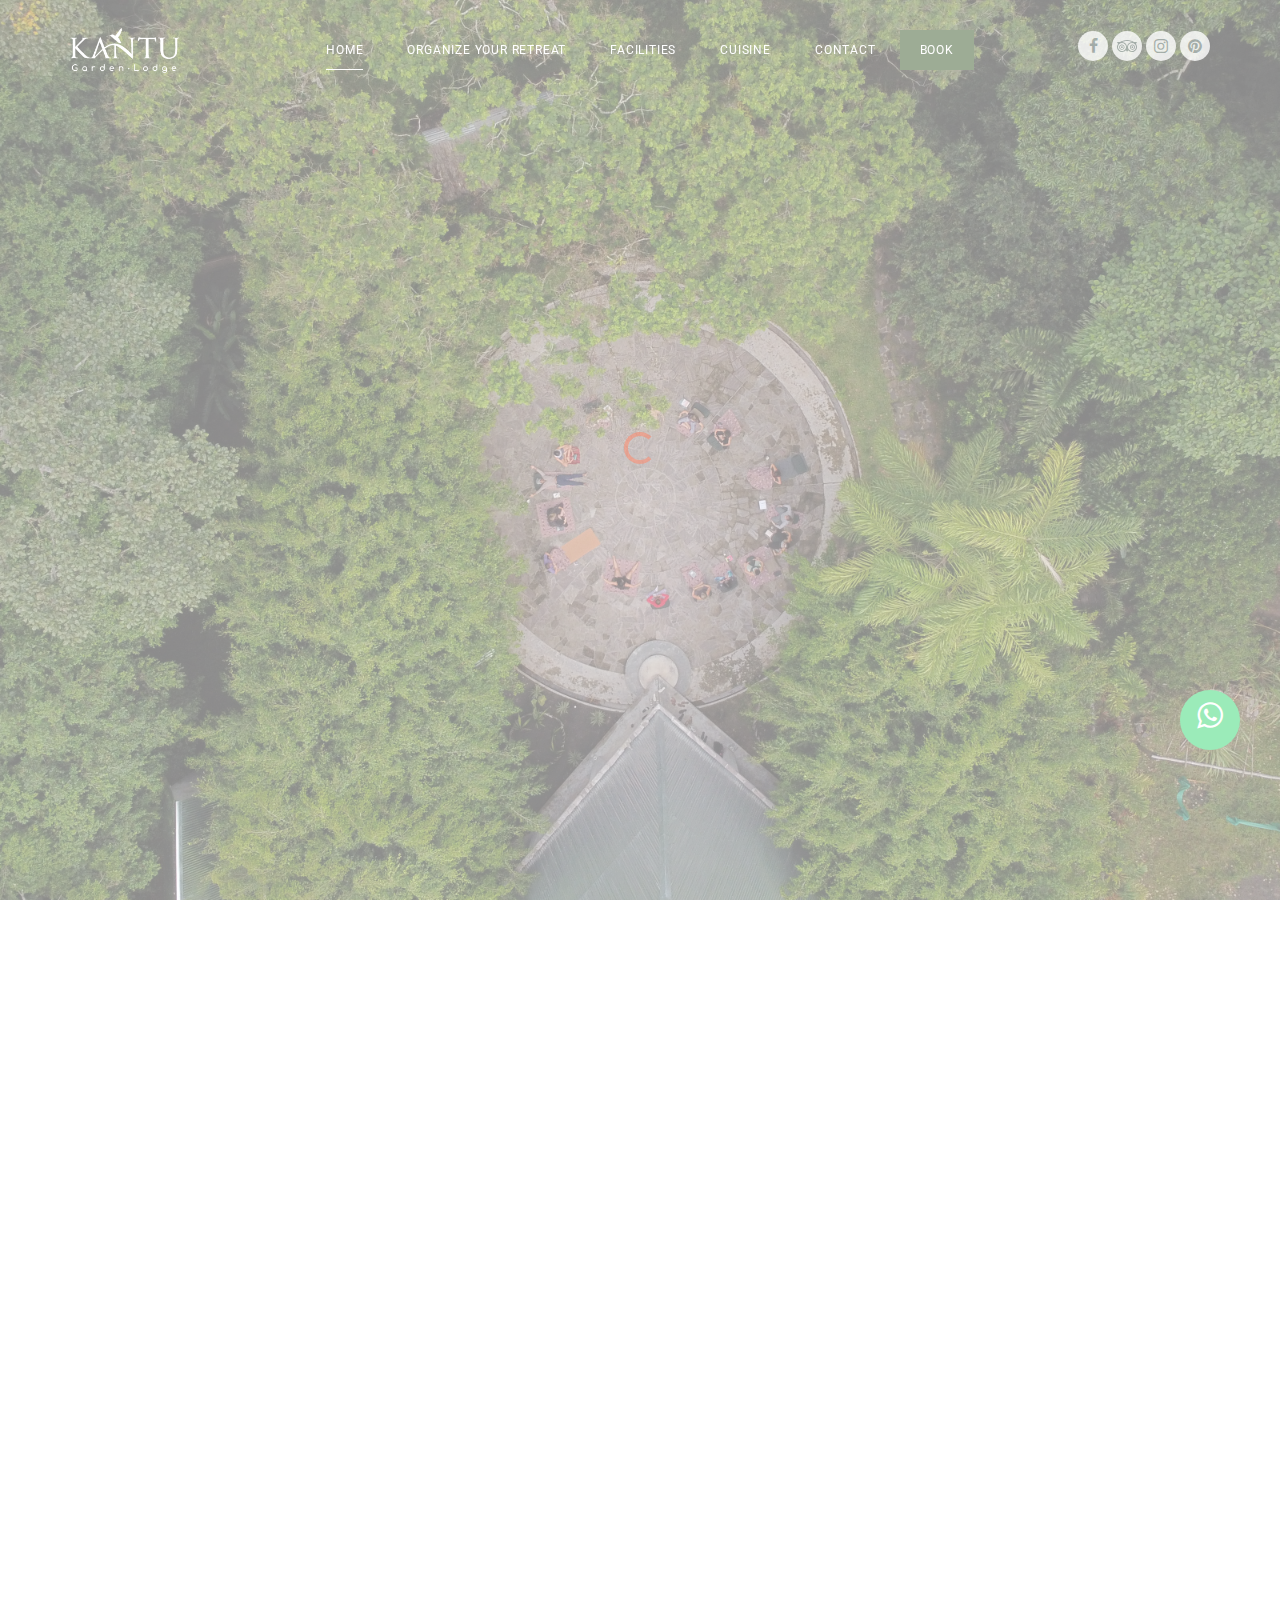
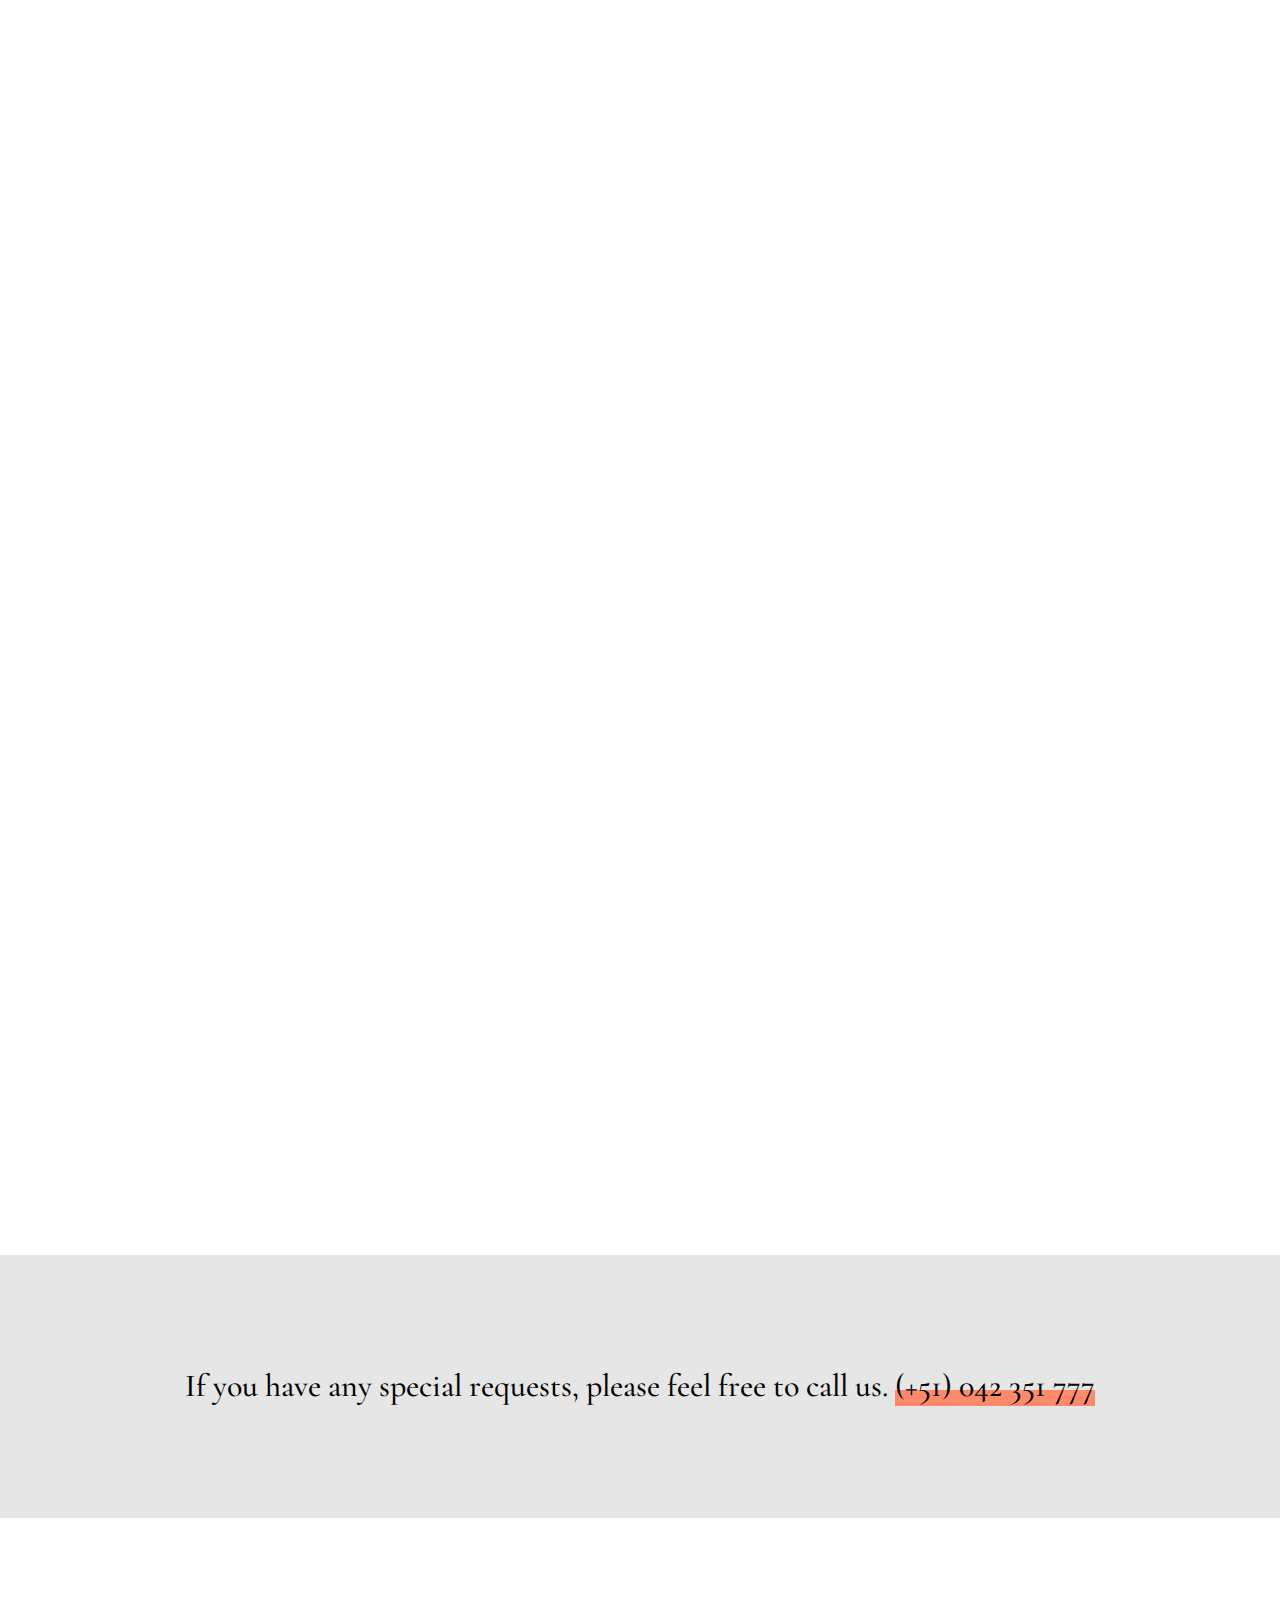
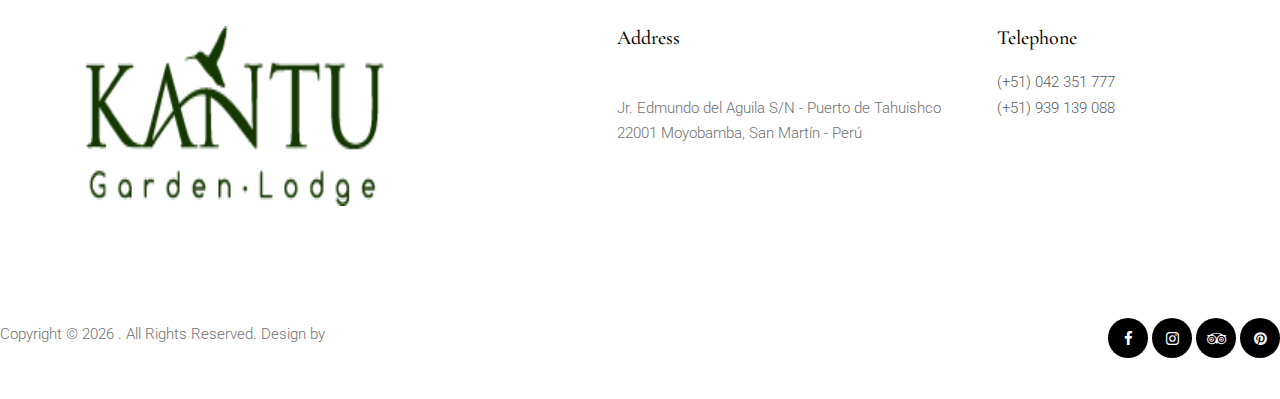
==== commit e02d6dab: "correccion de Retreat" ====
--- a/about.html
+++ b/about.html
@@ -141,7 +141,7 @@
             <div class="col-md-6 col-lg-4 mb-5" data-aos="fade-up" data-aos-delay="100">
               <div class="media-29191 text-center h-100">
                 <div class="media-29191-icon">
-                  <img style="height: 400px; width: 400px;" src="/images/kantu/DESAYUNOS.jpg" alt="Image" class="img-fluid">
+                  <img style="height: 400px; width: 400px;" src="images/kantu/DESAYUNOS.jpg" alt="Image" class="img-fluid">
                 </div>
                 <p><p><a href="#" class="readmore reverse">HEALTHY FOOD</a></p>
                 </p>
@@ -151,7 +151,7 @@
             <div class="col-md-6 col-lg-4 mb-5" data-aos="fade-up" data-aos-delay="200">
               <div class="media-29191 text-center h-100">
                 <div class="media-29191-icon">
-                  <img style="height: 400px; width: 400px;" src="/images/kantu/YOGA3.JPG" alt="Image" class="img-fluid">
+                  <img style="height: 400px; width: 400px;" src="images/kantu/YOGA3.JPG" alt="Image" class="img-fluid">
                 </div>
                 <p>
                 <p><a href="#" class="readmore reverse">YOGA SHALA</a></p>
@@ -161,7 +161,7 @@
             <div class="col-md-6 col-lg-4 mb-5" data-aos="fade-up" data-aos-delay="100">
               <div class="media-29191 text-center h-100">
                 <div class="media-29191-icon">
-                  <img style="height: 400px; width: 400px;" src="/images/kantu/IMG_2224.jpg" alt="Image" class="img-fluid">
+                  <img style="height: 400px; width: 400px;" src="images/kantu/IMG_2224.jpg" alt="Image" class="img-fluid">
                 </div>
                 <p>
                 <p><a href="#" class="readmore reverse">ORGANIC GARDEN</a></p>
@@ -172,7 +172,7 @@
             <div class="col-md-6 col-lg-4 mb-5" data-aos="fade-up" data-aos-delay="200">
               <div class="media-29191 text-center h-100">
                 <div class="media-29191-icon">
-                  <img style="height: 400px; width: 400px;" src="/images/kantu/EXCURSIONES.jpg" alt="Image" class="img-fluid">
+                  <img style="height: 400px; width: 400px;" src="images/kantu/EXCURSIONES.jpg" alt="Image" class="img-fluid">
                 </div>
                 <p><p><a href="#" class="readmore reverse">EXCURSIONS</a></p>
                 </p>
@@ -182,7 +182,7 @@
             <div class="col-md-6 col-lg-4 mb-5" data-aos="fade-up" data-aos-delay="100">
               <div class="media-29191 text-center h-100">
                 <div class="media-29191-icon">
-                  <img style="height: 400px; width: 400px;" src="/images/kantu/PISCINA.jpg" alt="Image" class="img-fluid">
+                  <img style="height: 400px; width: 400px;" src="images/kantu/PISCINA.jpg" alt="Image" class="img-fluid">
                 </div>
                 <p>
                 <p><a href="#" class="readmore reverse">POOL</a></p>
@@ -192,7 +192,7 @@
             <div class="col-md-6 col-lg-4 mb-5" data-aos="fade-up" data-aos-delay="200">
               <div class="media-29191 text-center h-100">
                 <div class="media-29191-icon">
-                  <img style="height: 400px; width: 400px;" src="/images/kantu/BUNGALOW NOCTURNO.jpg" alt="Image" class="img-fluid">
+                  <img style="height: 400px; width: 400px;" src="images/kantu/BUNGALOW NOCTURNO.jpg" alt="Image" class="img-fluid">
                 </div>
                 <p>
                 <p><a href="#" class="readmore reverse">SURROUNDED BY NATURE</a></p>
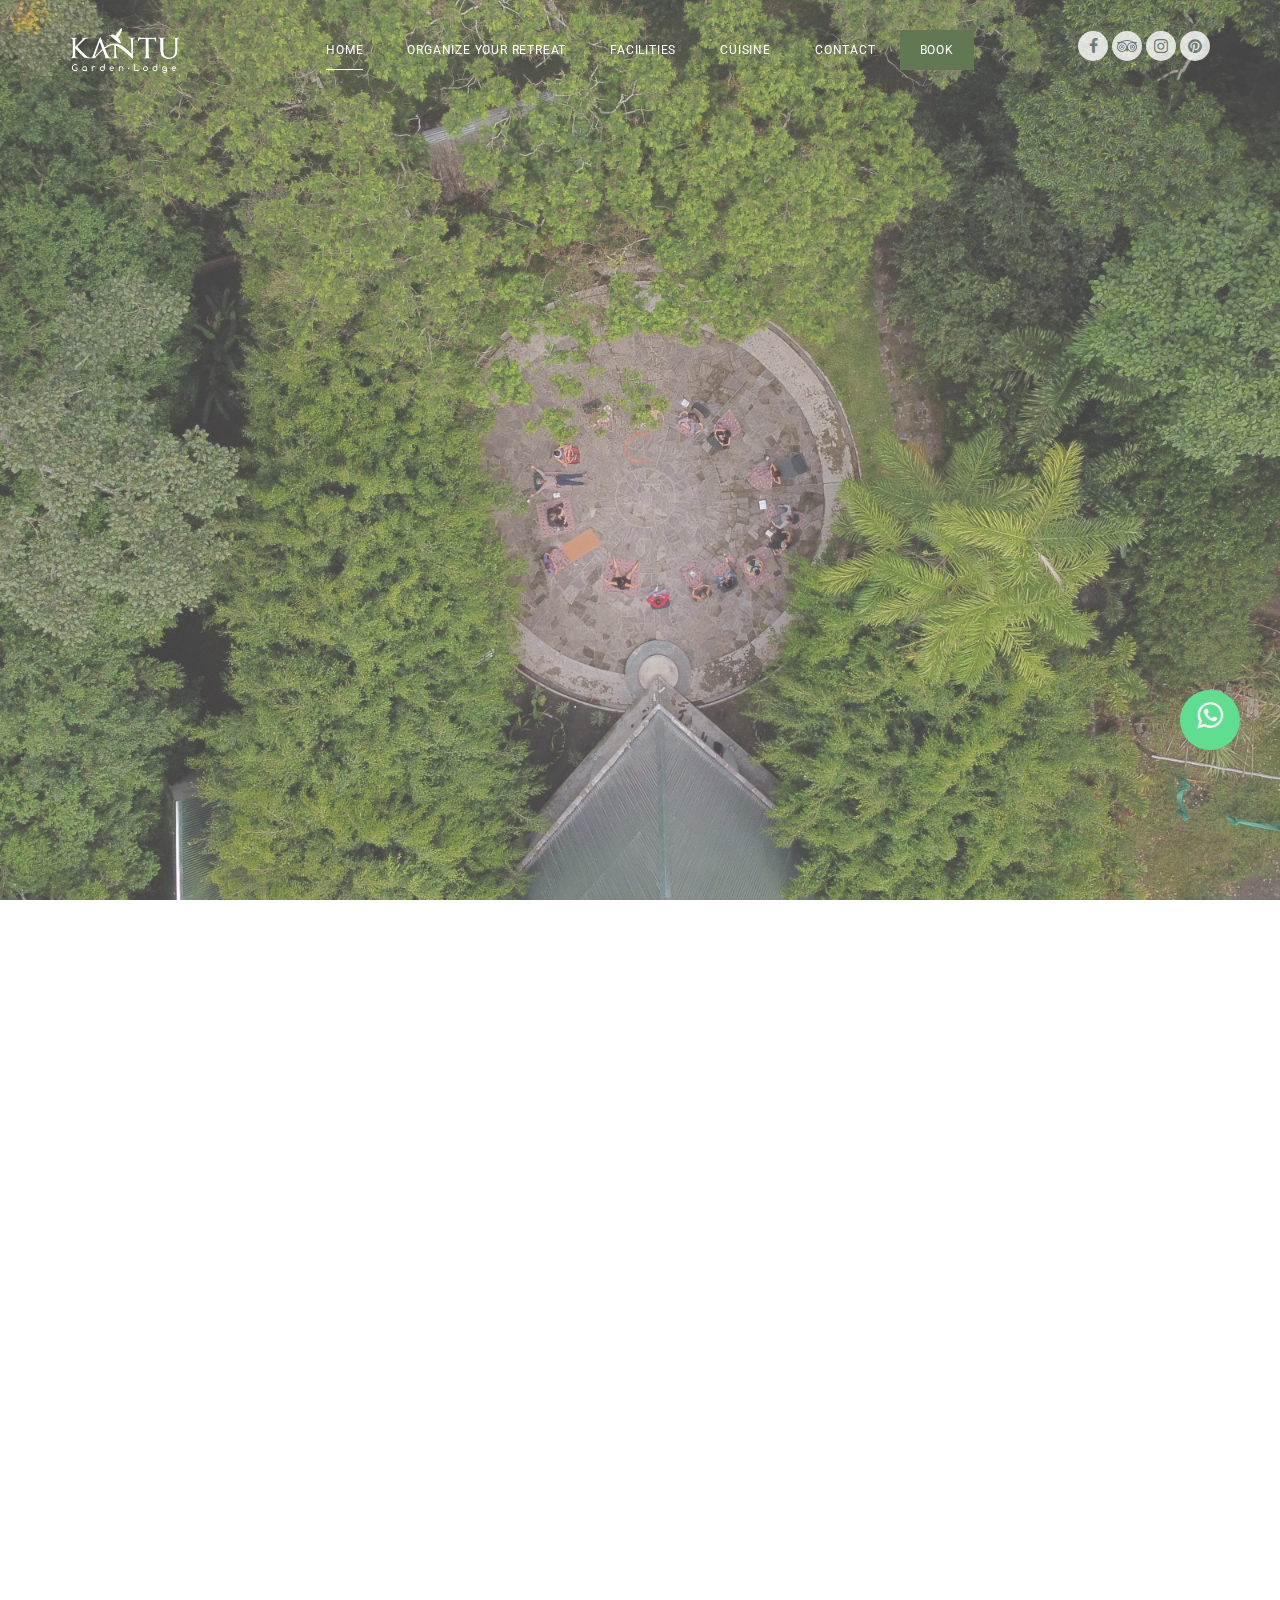
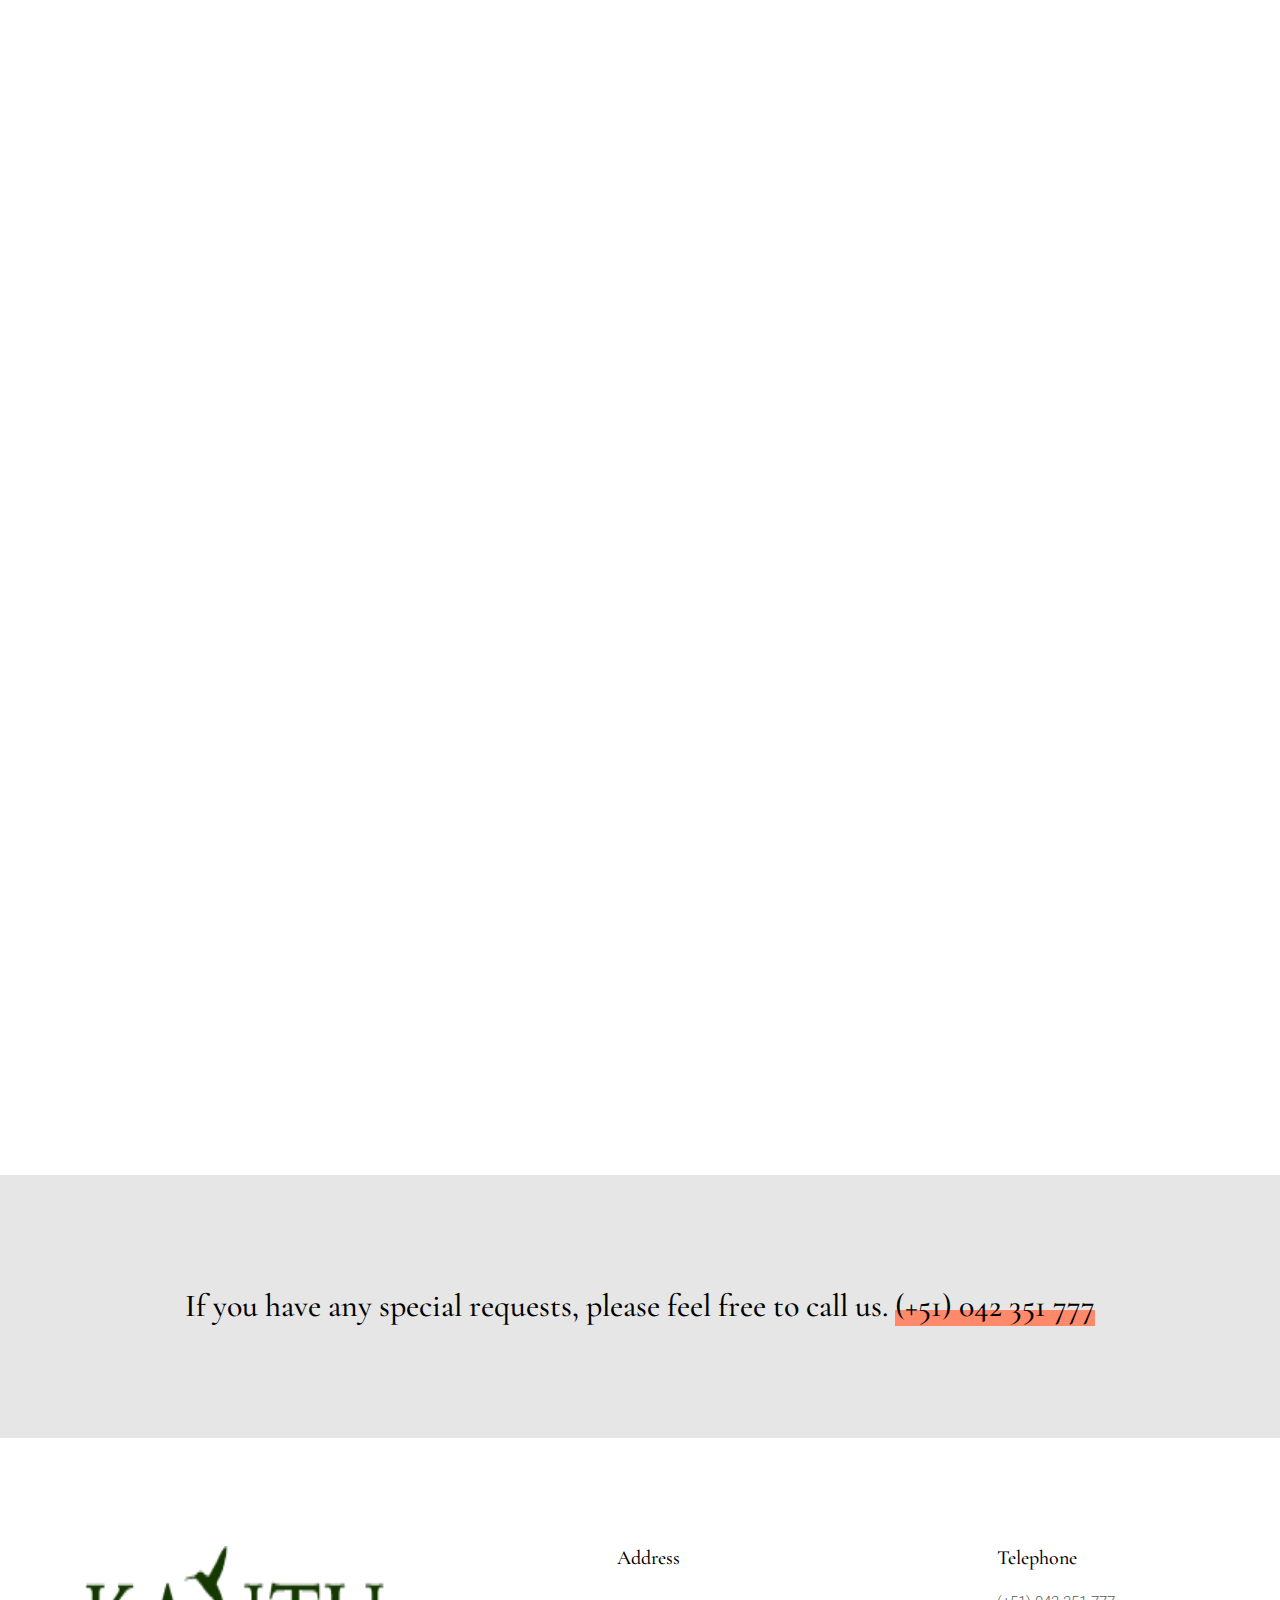
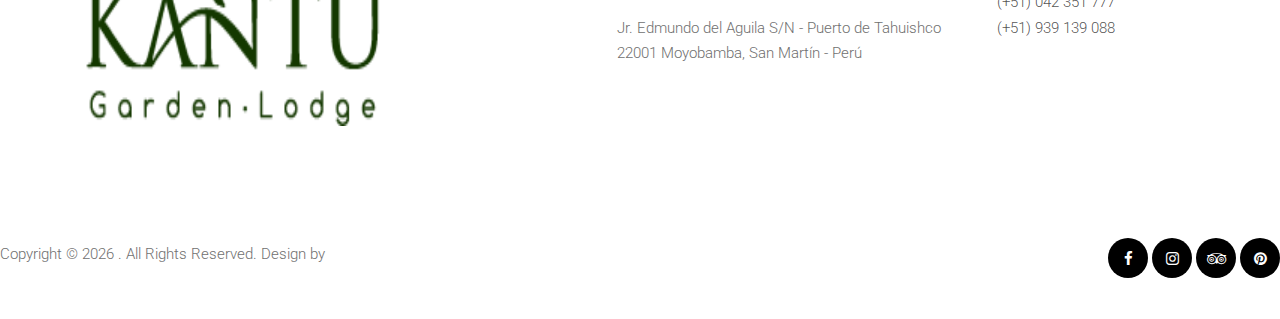
==== commit 3861c58d: "organize..." ====
--- a/about.html
+++ b/about.html
@@ -141,7 +141,7 @@
             <div class="col-md-6 col-lg-4 mb-5" data-aos="fade-up" data-aos-delay="100">
               <div class="media-29191 text-center h-100">
                 <div class="media-29191-icon">
-                  <img style="height: 400px; width: 400px;" src="images/kantu/DESAYUNOS.jpg" alt="Image" class="img-fluid">
+                  <img src="images/kantu/DESAYUNOS.jpg" alt="Image" class="img-fluid">
                 </div>
                 <p><p><a href="#" class="readmore reverse">HEALTHY FOOD</a></p>
                 </p>
@@ -151,7 +151,7 @@
             <div class="col-md-6 col-lg-4 mb-5" data-aos="fade-up" data-aos-delay="200">
               <div class="media-29191 text-center h-100">
                 <div class="media-29191-icon">
-                  <img style="height: 400px; width: 400px;" src="images/kantu/YOGA3.JPG" alt="Image" class="img-fluid">
+                  <img src="images/kantu/YOGA3.JPG" alt="Image" class="img-fluid">
                 </div>
                 <p>
                 <p><a href="#" class="readmore reverse">YOGA SHALA</a></p>
@@ -161,7 +161,7 @@
             <div class="col-md-6 col-lg-4 mb-5" data-aos="fade-up" data-aos-delay="100">
               <div class="media-29191 text-center h-100">
                 <div class="media-29191-icon">
-                  <img style="height: 400px; width: 400px;" src="images/kantu/IMG_2224.jpg" alt="Image" class="img-fluid">
+                  <img src="images/kantu/IMG_2224.jpg" alt="Image" class="img-fluid">
                 </div>
                 <p>
                 <p><a href="#" class="readmore reverse">ORGANIC GARDEN</a></p>
@@ -172,7 +172,7 @@
             <div class="col-md-6 col-lg-4 mb-5" data-aos="fade-up" data-aos-delay="200">
               <div class="media-29191 text-center h-100">
                 <div class="media-29191-icon">
-                  <img style="height: 400px; width: 400px;" src="images/kantu/EXCURSIONES.jpg" alt="Image" class="img-fluid">
+                  <img src="images/kantu/EXCURSIONES.jpg" alt="Image" class="img-fluid">
                 </div>
                 <p><p><a href="#" class="readmore reverse">EXCURSIONS</a></p>
                 </p>
@@ -182,7 +182,7 @@
             <div class="col-md-6 col-lg-4 mb-5" data-aos="fade-up" data-aos-delay="100">
               <div class="media-29191 text-center h-100">
                 <div class="media-29191-icon">
-                  <img style="height: 400px; width: 400px;" src="images/kantu/PISCINA.jpg" alt="Image" class="img-fluid">
+                  <img  src="images/kantu/PISCINA.jpg" alt="Image" class="img-fluid">
                 </div>
                 <p>
                 <p><a href="#" class="readmore reverse">POOL</a></p>
@@ -192,7 +192,7 @@
             <div class="col-md-6 col-lg-4 mb-5" data-aos="fade-up" data-aos-delay="200">
               <div class="media-29191 text-center h-100">
                 <div class="media-29191-icon">
-                  <img style="height: 400px; width: 400px;" src="images/kantu/BUNGALOW NOCTURNO.jpg" alt="Image" class="img-fluid">
+                  <img  src="images/kantu/BUNGALOW NOCTURNO.jpg" alt="Image" class="img-fluid">
                 </div>
                 <p>
                 <p><a href="#" class="readmore reverse">SURROUNDED BY NATURE</a></p>
--- a/css/style.css
+++ b/css/style.css
@@ -1823,7 +1823,7 @@
 
 .media-29191 {
   border: 1px solid #efefef;
-  padding: 40px;
+  padding-top: 40px;
   -webkit-transition: .3s all ease;
   -o-transition: .3s all ease;
   transition: .3s all ease;
@@ -1839,7 +1839,6 @@
 }
 
 .media-29191 .media-29191-icon img {
-  width: 50px;
   margin-bottom: 30px;
 }
 
@@ -2129,6 +2128,12 @@
   -webkit-transform: translate(-50%, -50%);
   -ms-transform: translate(-50%, -50%);
   transform: translate(-50%, -50%);
+}
+
+
+.img-fluid{
+  width: 330.7px;
+  height: 400px;
 }
 
 
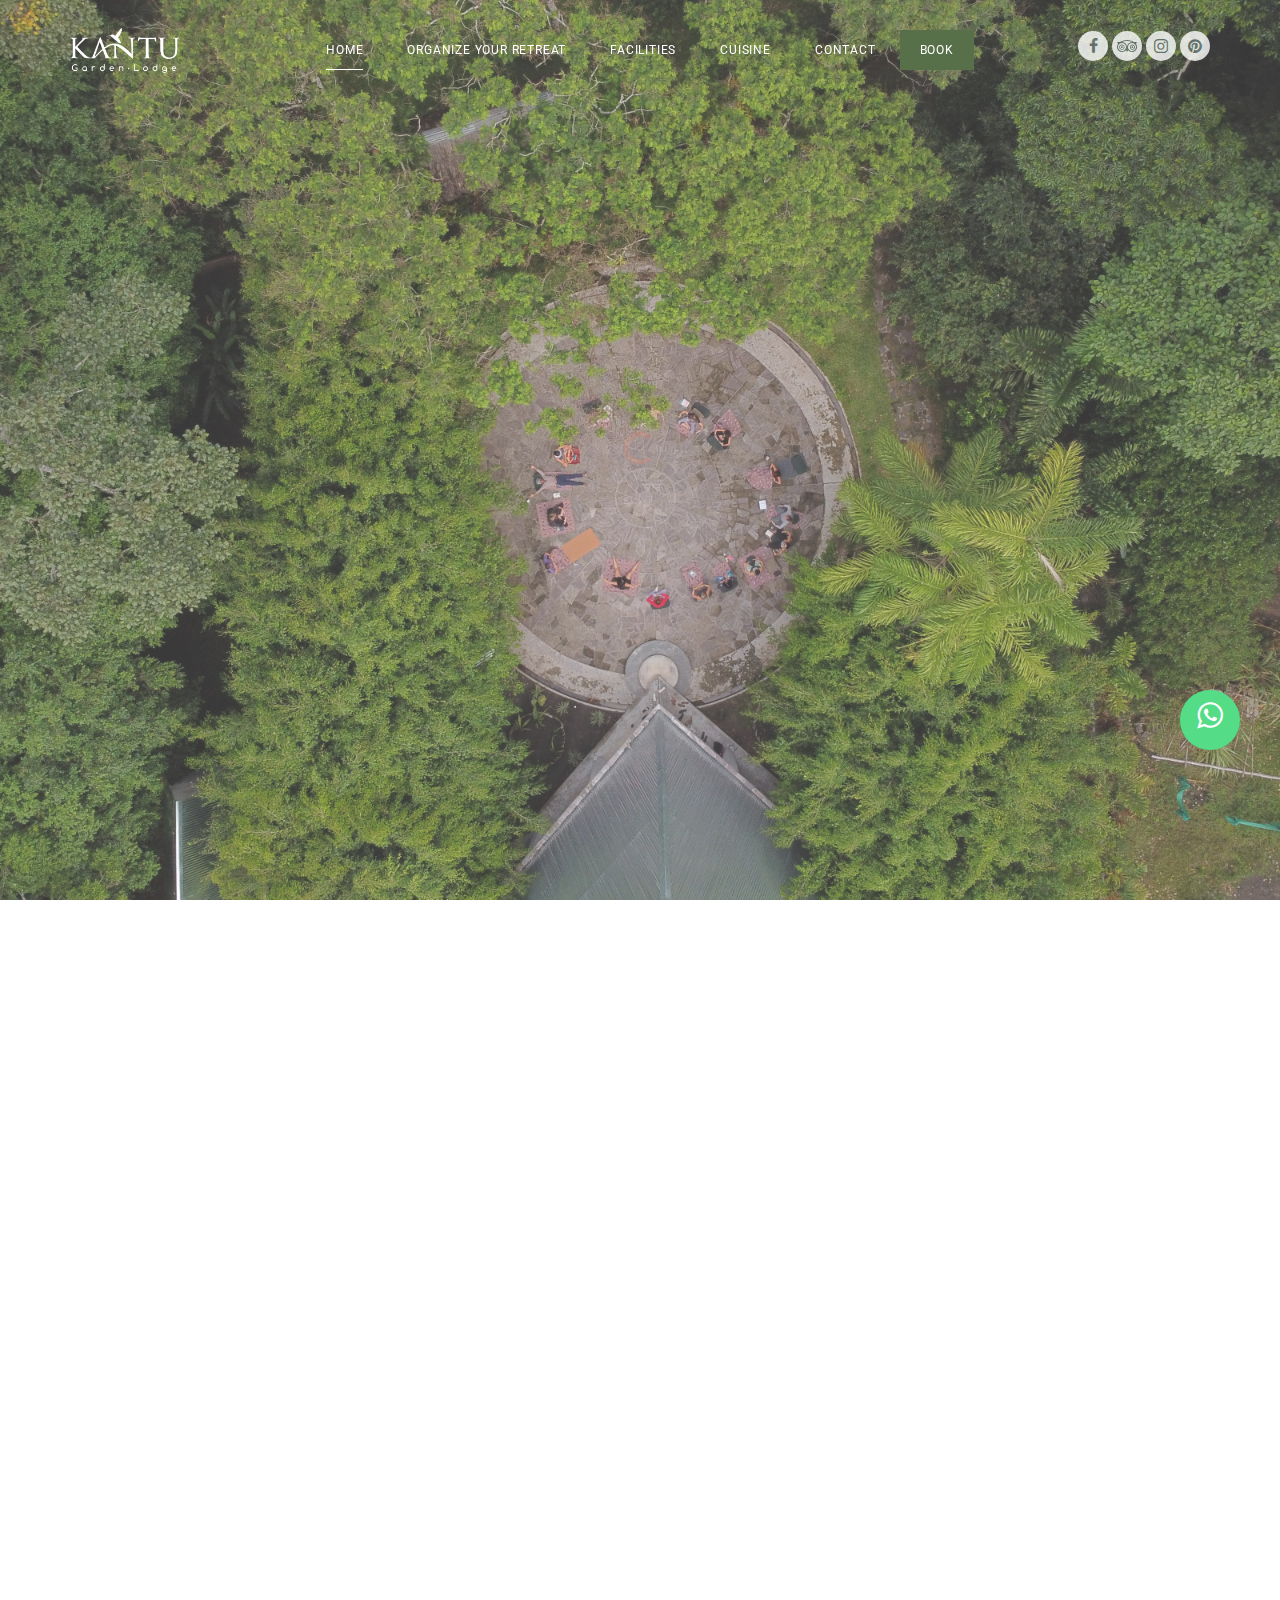
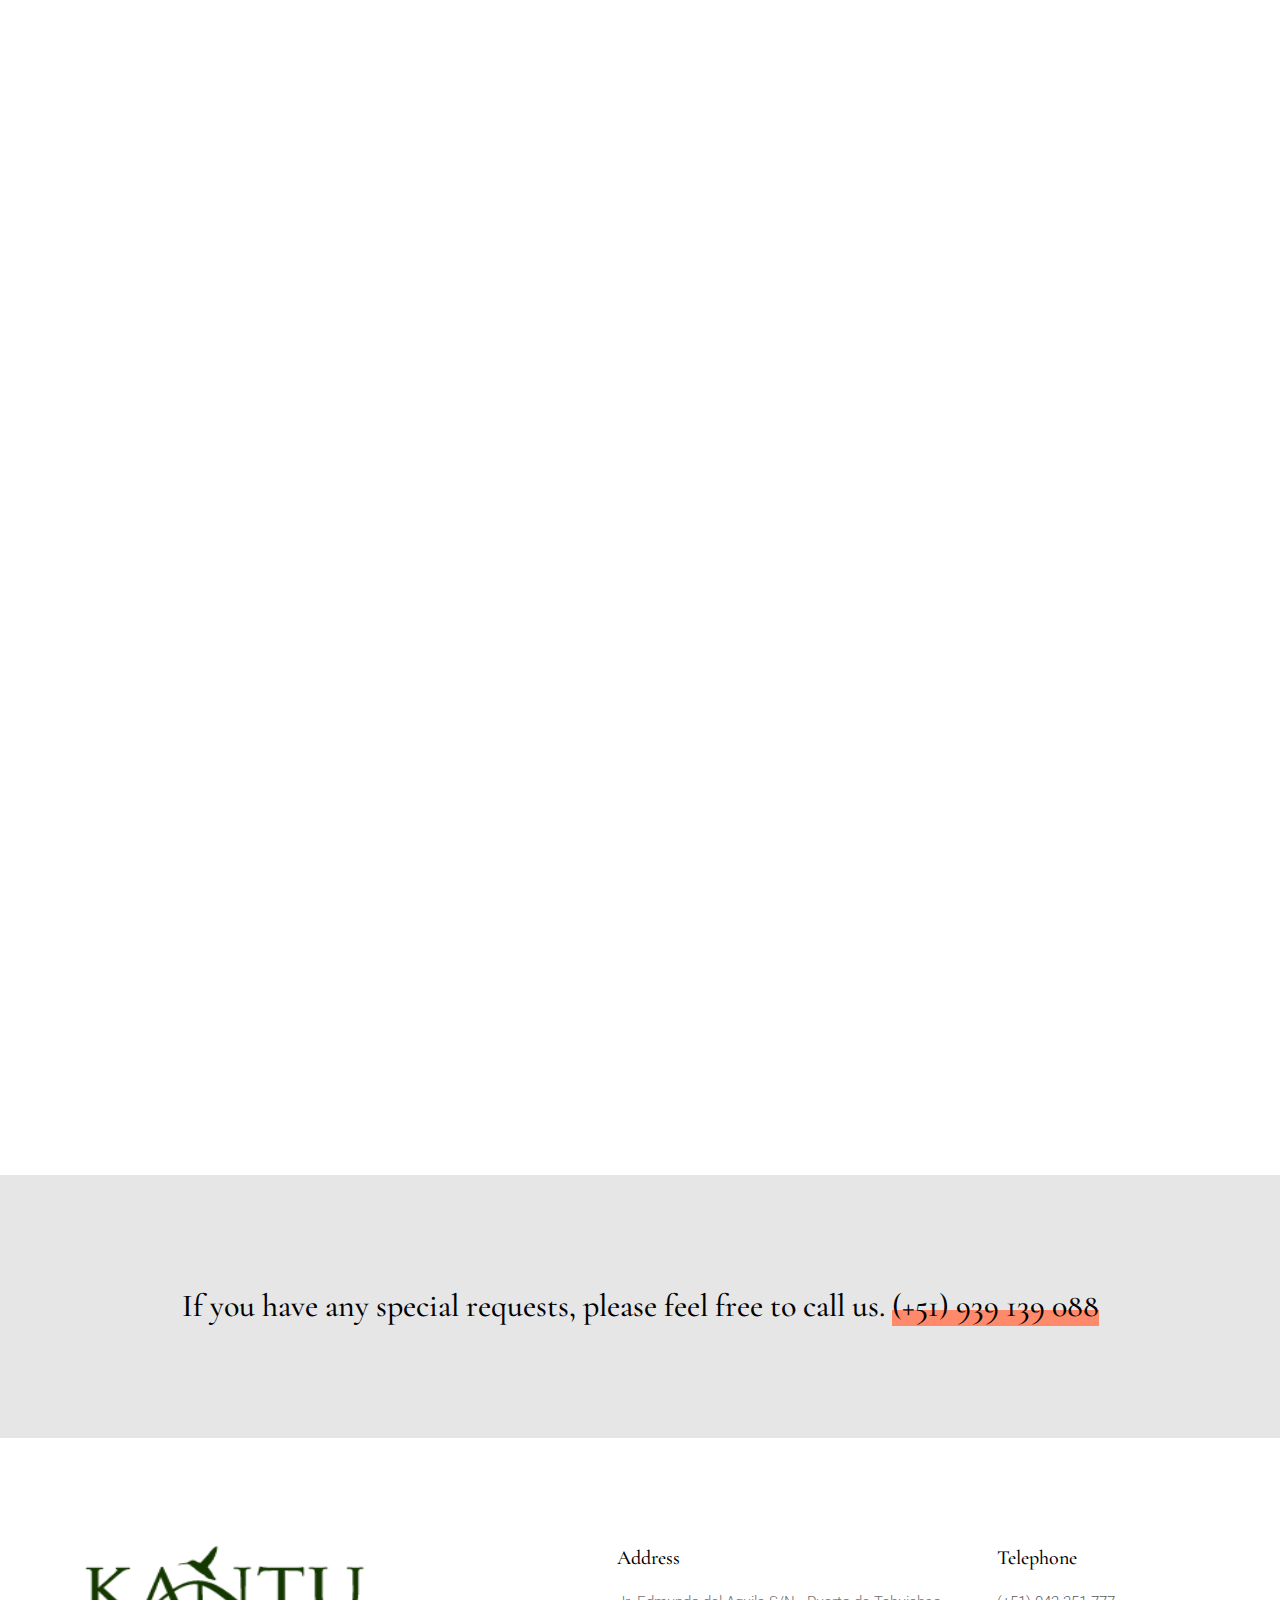
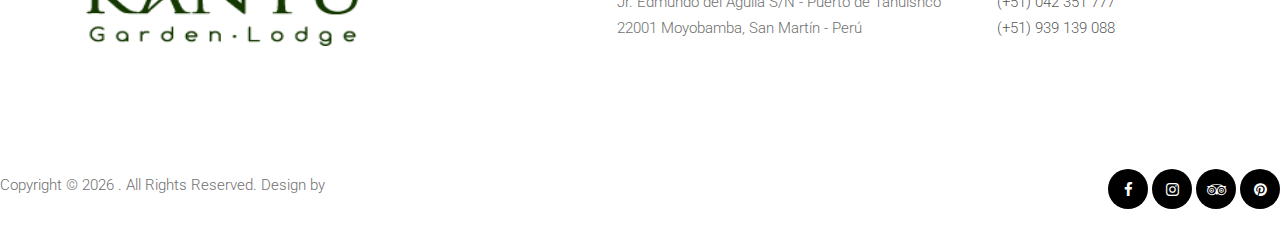
==== commit aa121570: "correccion de numero telefonico" ====
--- a/about.html
+++ b/about.html
@@ -29,7 +29,7 @@
 
 <body>
 
-  <a href="https://wa.me/(+51)967874539?text=Me%20gustaría%20saber%20sus%20precios" class="whatsapp" target="_blank"> <i
+  <a href="https://wa.me/(+51)939139088?text=Me%20gustaría%20saber%20sus%20precios" class="whatsapp" target="_blank"> <i
       class="fa fa-whatsapp whatsapp-icon"></i></a>
 
   <div id="untree_co--overlayer"></div>
@@ -60,7 +60,6 @@
       <div class="container d-flex align-items-center">
         <div class="logo-wrap">
           <img src="images/Logo/logo-kantu-blanco.png" alt="kantu">
-          <a href="index.html" class="untree_co--site-logo">
           </a>
         </div>
         <div class="site-nav-ul-wrap text-center d-none d-lg-block">
@@ -70,7 +69,7 @@
             <li><a href="amenities.html">Facilities</a></li>
             <li><a href="gallery.html">Cuisine</a></li>
             <li><a href="contact.html">Contact</a></li>
-            <li class="btn-menu"><a href="index.html">Book</a></li>
+            <li class="btn-menu"><a class="men" href="index.html">Book</a></li>
           </ul>
         </div>
         <div class="icons-wrap text-md-right">
@@ -121,19 +120,22 @@
             <div class="col-lg-6 section-heading" data-aos="fade-up">
               <h3 class="text-center">HOST YOUR RETREAT</h3>
               <p data-aos="fade-up" data-aos-delay="100">
-                If you are a teacher or leader of some modality across yoga, health, fitness, Ayurveda, meditation, coaching, and more, Kantu Garden Lodge facilities, accommodation, and food offerings are designed to offer you and your students an ideal setting for teaching and learning.
+                If you are a teacher or leader of some modality across yoga, health, fitness, Ayurveda, meditation,
+                coaching, and more, Kantu Garden Lodge facilities, accommodation, and food offerings are designed to
+                offer you and your students an ideal setting for teaching and learning.
                 <br>
                 <br>
-                Contact us to check availability and find out all we have to offer you. </p>
-
-                <br>
-                <br>
-                <br>
-                
-                  <div class="box-contact"> 
-                    <h4  class="contact" ><a class="link-primary" href="contact.html">Contact Us</a></h4> 
-                  </div>
-                  
+                Contact us to check availability and find out all we have to offer you.
+              </p>
+
+              <br>
+              <br>
+              <br>
+
+              <div class="box-contact">
+                <h4 class="contact"><a class="link-primary" href="contact.html">Contact Us</a></h4>
+              </div>
+
             </div>
           </div>
 
@@ -143,7 +145,8 @@
                 <div class="media-29191-icon">
                   <img src="images/kantu/DESAYUNOS.jpg" alt="Image" class="img-fluid">
                 </div>
-                <p><p><a href="#" class="readmore reverse">HEALTHY FOOD</a></p>
+                <p>
+                <p><a href="#" class="readmore reverse">HEALTHY FOOD</a></p>
                 </p>
               </div>
             </div>
@@ -174,7 +177,8 @@
                 <div class="media-29191-icon">
                   <img src="images/kantu/EXCURSIONES.jpg" alt="Image" class="img-fluid">
                 </div>
-                <p><p><a href="#" class="readmore reverse">EXCURSIONS</a></p>
+                <p>
+                <p><a href="#" class="readmore reverse">EXCURSIONS</a></p>
                 </p>
               </div>
             </div>
@@ -182,7 +186,7 @@
             <div class="col-md-6 col-lg-4 mb-5" data-aos="fade-up" data-aos-delay="100">
               <div class="media-29191 text-center h-100">
                 <div class="media-29191-icon">
-                  <img  src="images/kantu/PISCINA.jpg" alt="Image" class="img-fluid">
+                  <img src="images/kantu/PISCINA.jpg" alt="Image" class="img-fluid">
                 </div>
                 <p>
                 <p><a href="#" class="readmore reverse">POOL</a></p>
@@ -192,7 +196,7 @@
             <div class="col-md-6 col-lg-4 mb-5" data-aos="fade-up" data-aos-delay="200">
               <div class="media-29191 text-center h-100">
                 <div class="media-29191-icon">
-                  <img  src="images/kantu/BUNGALOW NOCTURNO.jpg" alt="Image" class="img-fluid">
+                  <img src="images/kantu/BUNGALOW NOCTURNO.jpg" alt="Image" class="img-fluid">
                 </div>
                 <p>
                 <p><a href="#" class="readmore reverse">SURROUNDED BY NATURE</a></p>
@@ -213,7 +217,7 @@
           <div class="row">
             <div class="col-12 text-center">
               <h3 class="m-0 p-0">If you have any special requests, please feel free to call us. <a
-                  href="tel://(+51) 042 351 777">(+51) 042 351 777</a></h3>
+                  href="tel://(+51) 939 139 088">(+51) 939 139 088</a></h3>
             </div>
           </div>
         </div>
@@ -227,7 +231,7 @@
         <div class="row">
           <div class="col-md-4 pr-md-5">
             <img src="images/Logo/logo-Kantu-color.png" alt="Image" class="img-fluid pic2"
-              style="height:180px; width:300px;">
+              style="height:100px; width:280px;">
             <div class="col-md-3">
               <ul class="list-unstyled">
               </ul>
@@ -237,7 +241,7 @@
             <div class="row mb-3">
               <div class="col-md-6">
                 <h3>Address</h3>
-                <br>Jr. Edmundo del Aguila S/N - Puerto de Tahuishco</br>
+                Jr. Edmundo del Aguila S/N - Puerto de Tahuishco</br>
                 22001 Moyobamba, San Martín - Perú</address>
               </div>
               <div class="col-md-6">
@@ -272,7 +276,7 @@
           <p>
             Copyright &copy;
             <script>document.write(new Date().getFullYear());</script> <a href="index.html"></a>. All Rights Reserved.
-            Design by <a href="https://untree.co/" target="_blank" class="text-primary"></a>
+            Design by <a href="" target="_blank" class="text-primary"></a>
           </p>
           <!-- Link back to Untree.co can't be removed. Template is licensed under CC BY 3.0. If you purchased a license you can remove this. -->
         </div>
@@ -296,7 +300,7 @@
       </div>
   </div>
 
-    </footer>
+  </footer>
   </div>
   <!-- Search -->
   <div class="search-wrap">
--- a/css/style.css
+++ b/css/style.css
@@ -810,7 +810,11 @@
   height: 40px;
   opacity: 1;
 }
-
+.list li{
+  display: list-item;
+  text-align: -webkit-match-parent;
+  list-style-position: inside;
+}
 
 
 /* Site Nav */
@@ -1152,6 +1156,14 @@
 
 .sticky-wrapper.is-sticky .untree_co--site-nav .site-nav-ul li a {
   color: #000;
+}
+.sticky-wrapper.is-sticky .untree_co--site-nav .site-nav-ul .men{
+  color: white;
+}
+
+.sticky-wrapper.is-sticky .untree_co--site-nav .logo-wrap{
+  background-image: url('/images/Logo/logo-Kantu-color.png');
+  padding-top: 40px;
 }
 
 
